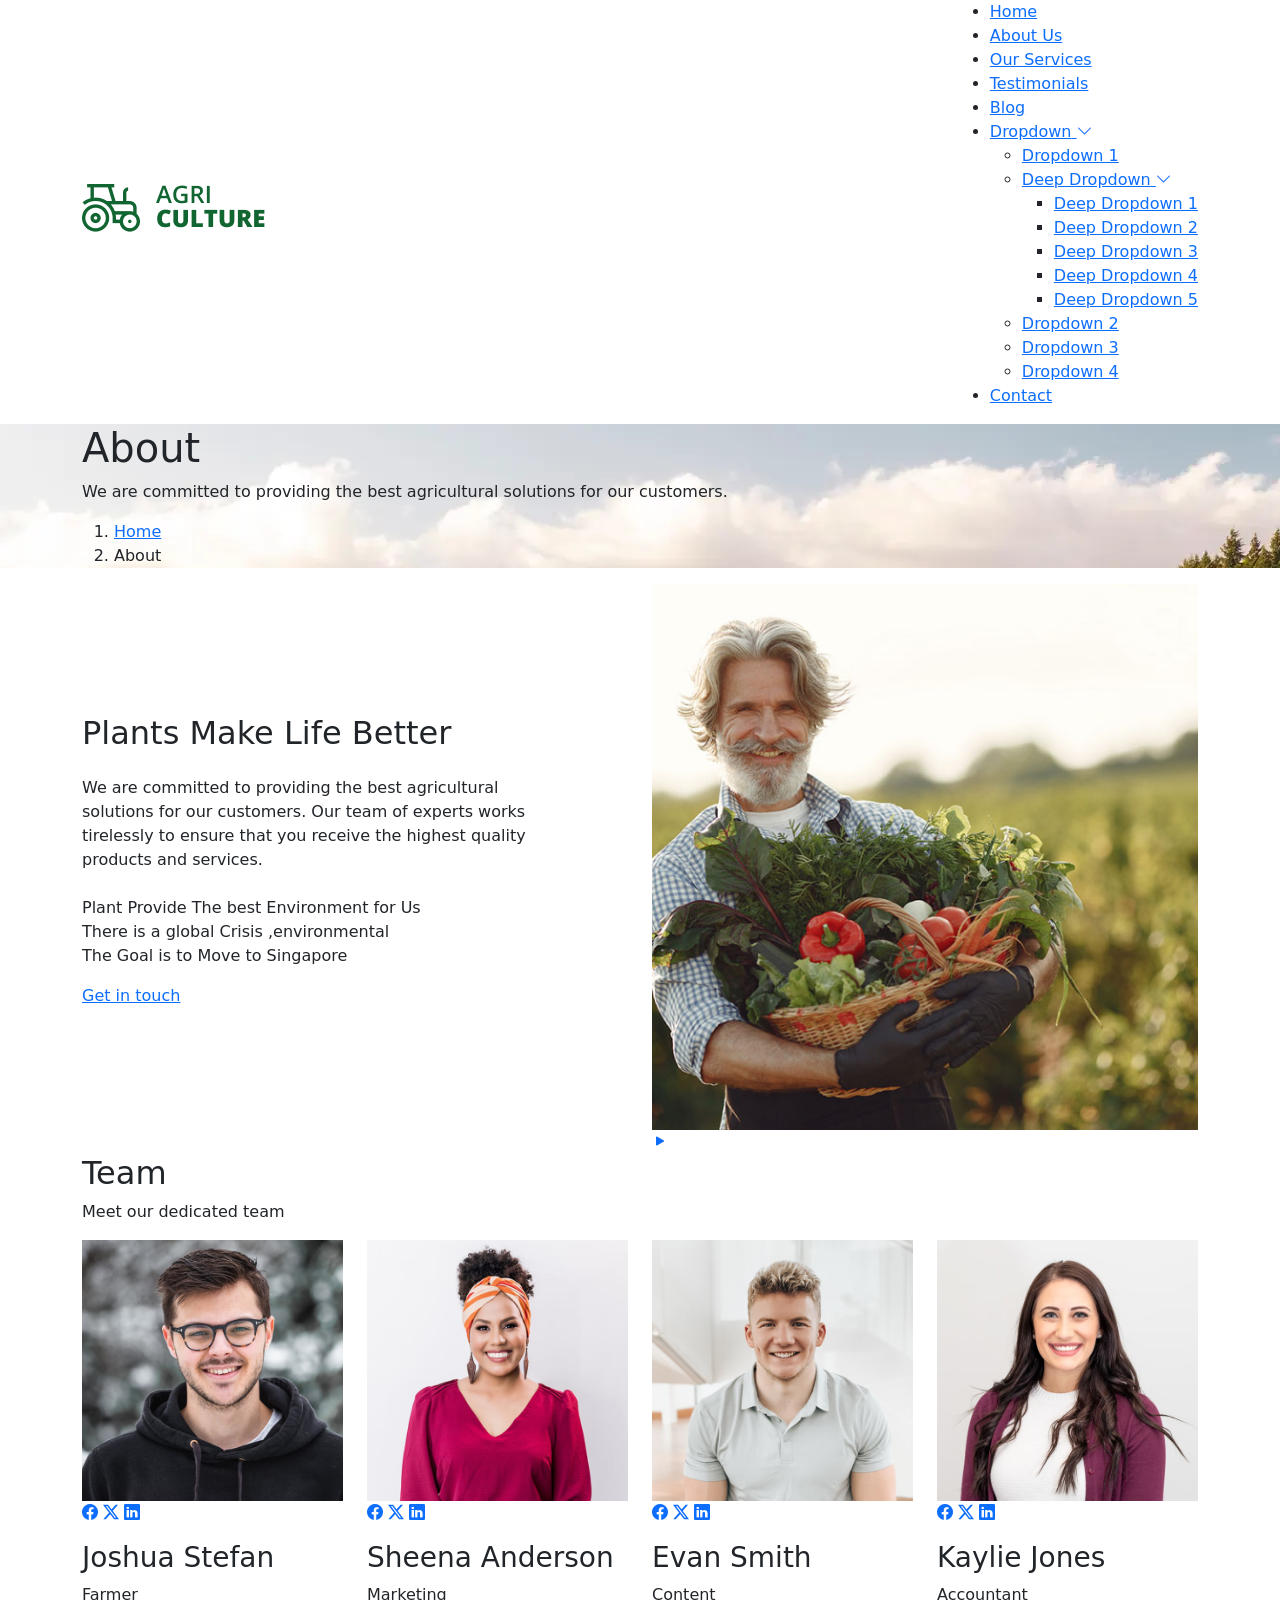
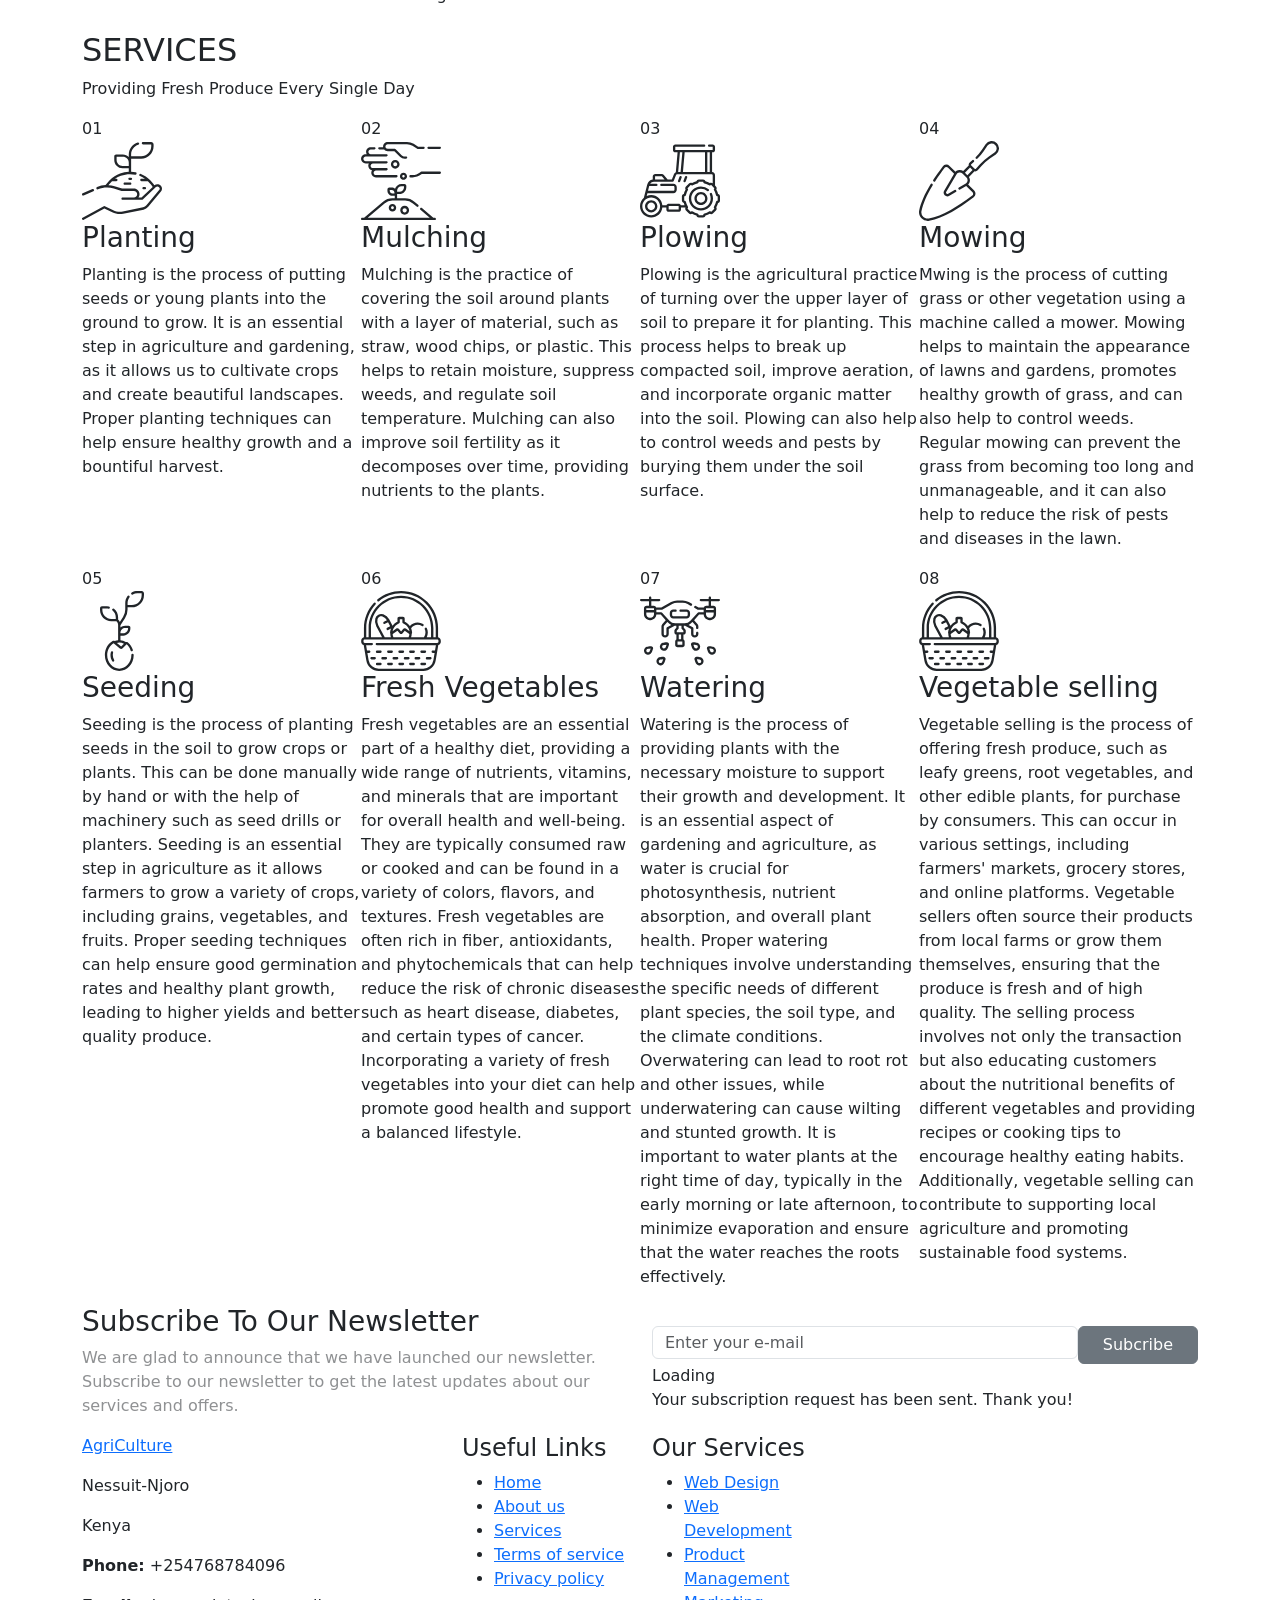
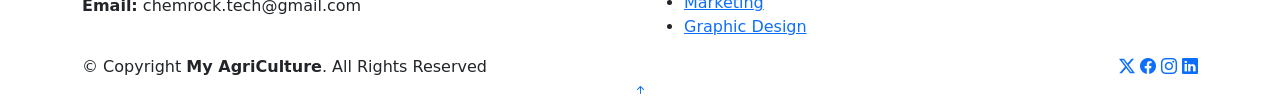
==== about.html @ 49cafe29 "first commit" ====
<!DOCTYPE html>
<html lang="en">

<head>
  <meta charset="utf-8">
  <meta content="width=device-width, initial-scale=1.0" name="viewport">
  <title>About -Our Project</title>
  <meta name="description" content="">
  <meta name="keywords" content="">

  <!-- Favicons -->
  <link href="assets/img/favicon.png" rel="icon">
  <link href="assets/img/apple-touch-icon.png" rel="apple-touch-icon">

  <!-- Fonts -->
  <link href="https://fonts.googleapis.com" rel="preconnect">
  <link href="https://fonts.gstatic.com" rel="preconnect" crossorigin>
  <link href="https://fonts.googleapis.com/css2?family=Open+Sans:ital,wght@0,300;0,400;0,500;0,600;0,700;0,800;1,300;1,400;1,500;1,600;1,700;1,800&family=Marcellus:wght@400&display=swap" rel="stylesheet">

  <!-- Vendor CSS Files -->
  <link href="assets/vendor/bootstrap/css/bootstrap.min.css" rel="stylesheet">
  <link href="assets/vendor/bootstrap-icons/bootstrap-icons.css" rel="stylesheet">
  <link href="assets/vendor/aos/aos.css" rel="stylesheet">
  <link href="assets/vendor/swiper/swiper-bundle.min.css" rel="stylesheet">
  <link href="assets/vendor/glightbox/css/glightbox.min.css" rel="stylesheet">

  <!-- Main CSS File -->
  <link href="assets/css/main.css" rel="stylesheet">

  <!-- =======================================================
  * Template Name: AgriCulture
  * Template URL: https://bootstrapmade.com/agriculture-bootstrap-website-template/
  * Updated: Aug 07 2024 with Bootstrap v5.3.3
  * Author: BootstrapMade.com
  * License: https://bootstrapmade.com/license/
  ======================================================== -->
</head>

<body class="about-page">

  <header id="header" class="header d-flex align-items-center position-relative">
    <div class="container-fluid container-xl position-relative d-flex align-items-center justify-content-between">

      <a href="index.html" class="logo d-flex align-items-center">
        <!-- Uncomment the line below if you also wish to use an image logo -->
        <img src="assets/img/logo.png" alt="AgriCulture">
        <!-- <h1 class="sitename">AgriCulture</h1>  -->
      </a>

      <nav id="navmenu" class="navmenu">
        <ul>
          <li><a href="index.html">Home</a></li>
          <li><a href="about.html" class="active">About Us</a></li>
          <li><a href="services.html">Our Services</a></li>
          <li><a href="testimonials.html">Testimonials</a></li>
          <li><a href="blog.html">Blog</a></li>
          <li class="dropdown"><a href="#"><span>Dropdown</span> <i class="bi bi-chevron-down toggle-dropdown"></i></a>
            <ul>
              <li><a href="#">Dropdown 1</a></li>
              <li class="dropdown"><a href="#"><span>Deep Dropdown</span> <i class="bi bi-chevron-down toggle-dropdown"></i></a>
                <ul>
                  <li><a href="#">Deep Dropdown 1</a></li>
                  <li><a href="#">Deep Dropdown 2</a></li>
                  <li><a href="#">Deep Dropdown 3</a></li>
                  <li><a href="#">Deep Dropdown 4</a></li>
                  <li><a href="#">Deep Dropdown 5</a></li>
                </ul>
              </li>
              <li><a href="#">Dropdown 2</a></li>
              <li><a href="#">Dropdown 3</a></li>
              <li><a href="#">Dropdown 4</a></li>
            </ul>
          </li>
          <li><a href="contact.html">Contact</a></li>
        </ul>
        <i class="mobile-nav-toggle d-xl-none bi bi-list"></i>
      </nav>

    </div>
  </header>

  <main class="main">

    <!-- Page Title -->
    <div class="page-title dark-background" data-aos="fade" style="background-image: url(assets/img/page-title-bg.webp);">
      <div class="container position-relative">
        <h1>About</h1>
        <p>We are committed to providing the best agricultural solutions for our customers.</p>
        <nav class="breadcrumbs">
          <ol>
            <li><a href="index.html">Home</a></li>
            <li class="current">About</li>
          </ol>
        </nav>
      </div>
    </div><!-- End Page Title -->

    <!-- About 3 Section -->
    <section id="about-3" class="about-3 section">

      <div class="container">
        <div class="row gy-4 justify-content-between align-items-center">
          <div class="col-lg-6 order-lg-2 position-relative" data-aos="zoom-out">
            <img src="assets/img/img_sq_1.jpg" alt="Image" class="img-fluid">
            <a href="https://www.youtube.com/watch?v=Y7f98aduVJ8" class="glightbox pulsating-play-btn">
              <span class="play"><i class="bi bi-play-fill"></i></span>
            </a>
          </div>
          <div class="col-lg-5 order-lg-1" data-aos="fade-up" data-aos-delay="100">
            <h2 class="content-title mb-4">Plants Make Life Better</h2>
            <p class="mb-4">
              We are committed to providing the best agricultural solutions for our customers. Our team of experts works tirelessly to ensure that you receive the highest quality products and services.
            </p>
            <ul class="list-unstyled list-check">
              <li>Plant Provide The best Environment for Us</li>
              <li>There is a global Crisis ,environmental</li>
              <li>The Goal is to Move to Singapore</li>
            </ul>

            <p><a href="#" class="btn-cta">Get in touch</a></p>
          </div>
        </div>
      </div>
    </section><!-- /About 3 Section -->

    <!-- Team Section -->
    <section class="team-15 team section" id="team">
      <!-- Section Title -->
      <div class="container section-title" data-aos="fade-up">
        <h2>Team</h2>
        <p>Meet our dedicated team</p>
      </div><!-- End Section Title -->

      <div class="content">
        <div class="container">

          <div class="row">
            <div class="col-lg-3 col-md-6 mb-4">
              <div class="person">
                <figure>
                  <img src="assets/img/team/team-1.jpg" alt="Image" class="img-fluid">
                  <div class="social">
                    <a href="#"><span class="bi bi-facebook"></span></a>
                    <a href="#"><span class="bi bi-twitter-x"></span></a>
                    <a href="#"><span class="bi bi-linkedin"></span></a>
                  </div>
                </figure>
                <div class="person-contents">
                  <h3>Joshua Stefan</h3>
                  <span class="position">Farmer</span>
                </div>
              </div>
            </div>

            <div class="col-lg-3 col-md-6 mb-4">
              <div class="person">
                <figure>
                  <img src="assets/img/team/team-2.jpg" alt="Image" class="img-fluid">
                  <div class="social">
                    <a href="#"><span class="bi bi-facebook"></span></a>
                    <a href="#"><span class="bi bi-twitter-x"></span></a>
                    <a href="#"><span class="bi bi-linkedin"></span></a>
                  </div>
                </figure>
                <div class="person-contents">
                  <h3>Sheena Anderson</h3>
                  <span class="position">Marketing</span>
                </div>
              </div>
            </div>

            <div class="col-lg-3 col-md-6 mb-4">
              <div class="person">
                <figure>
                  <img src="assets/img/team/team-3.jpg" alt="Image" class="img-fluid">
                  <div class="social">
                    <a href="#"><span class="bi bi-facebook"></span></a>
                    <a href="#"><span class="bi bi-twitter-x"></span></a>
                    <a href="#"><span class="bi bi-linkedin"></span></a>
                  </div>
                </figure>
                <div class="person-contents">
                  <h3>Evan Smith</h3>
                  <span class="position">Content</span>
                </div>
              </div>
            </div>

            <div class="col-lg-3 col-md-6 mb-4">
              <div class="person">
                <figure>
                  <img src="assets/img/team/team-4.jpg" alt="Image" class="img-fluid">
                  <div class="social">
                    <a href="#"><span class="bi bi-facebook"></span></a>
                    <a href="#"><span class="bi bi-twitter-x"></span></a>
                    <a href="#"><span class="bi bi-linkedin"></span></a>
                  </div>
                </figure>
                <div class="person-contents">
                  <h3>Kaylie Jones</h3>
                  <span class="position">Accountant</span>
                </div>
              </div>
            </div>

          </div>
        </div>
      </div>

    </section><!-- /Team Section -->

    <!-- Services Section -->
    <section id="services" class="services section">

      <!-- Section Title -->
      <div class="container section-title" data-aos="fade-up">
        <h2>SERVICES</h2>
        <p>Providing Fresh Produce Every Single Day</p>
      </div><!-- End Section Title -->
      <div class="content">
        <div class="container">
          <div class="row g-0">
            <div class="col-lg-3 col-md-6">
              <div class="service-item">
                <span class="number">01</span>
                <div class="service-item-icon">
                  <svg xmlns="http://www.w3.org/2000/svg" version="1.1" xmlns:xlink="http://www.w3.org/1999/xlink" width="80" height="80" x="0" y="0" viewBox="0 0 509.435 509.435" style="enable-background: new 0 0 512 512" xml:space="preserve" class="">
                    <g>
                      <path d="M7.506 347.639c.994 0 2.005-.199 2.976-.619l62.037-26.857a7.5 7.5 0 0 0 3.903-9.862 7.5 7.5 0 0 0-9.862-3.903L4.523 333.255a7.501 7.501 0 0 0 2.983 14.384zM500.883 283.197c-10.953-10.952-28.175-11.423-39.689-1.267l-10.034-13.307c-19.783-26.239-46.1-46.623-76.103-58.948a7.5 7.5 0 0 0-5.699 13.875c11.136 4.575 21.708 10.382 31.567 17.249h-22.621c-4.143 0-7.5 3.358-7.5 7.5s3.357 7.5 7.5 7.5h41.188a169.382 169.382 0 0 1 19.691 21.855l11.048 14.652-71.171 67.597h-19.48a35.772 35.772 0 0 0 6.775-20.976c0-19.837-16.139-35.975-35.976-35.975h-75.023l-48.33-15.005a160.871 160.871 0 0 0-37.992-6.934l2.533-3.359a169.852 169.852 0 0 1 19.67-21.855h27.398c4.143 0 7.5-3.358 7.5-7.5s-3.357-7.5-7.5-7.5h-8.848a165.125 165.125 0 0 1 38.01-19.73c28.992-10.532 60.376-12.89 90.754-6.821a7.498 7.498 0 0 0 8.824-5.885 7.5 7.5 0 0 0-5.885-8.824 184.517 184.517 0 0 0-28.616-3.4v-83.727h64.189c43.49 0 78.872-35.382 78.872-78.872V22.488c0-8.712-7.088-15.801-15.801-15.801h-51.729c-4.143 0-7.5 3.358-7.5 7.5s3.357 7.5 7.5 7.5h51.729c.441 0 .801.359.801.801v11.051c0 35.219-28.653 63.872-63.872 63.872h-64.189V85.559c0-28.082 18.793-53.262 45.701-61.234a7.5 7.5 0 1 0-4.261-14.382c-15.972 4.732-30.338 14.681-40.451 28.015-10.46 13.79-15.988 30.25-15.988 47.601v16.416c-9.59-9.839-22.97-15.965-37.762-15.965h-43.432c-6.193 0-11.232 5.039-11.232 11.232v23.629c0 29.093 23.669 52.762 52.763 52.762h39.663v22.475a183.375 183.375 0 0 0-55.199 10.86c-32.974 11.978-61.705 33.297-83.085 61.653l-9.313 12.351a161.07 161.07 0 0 0-54.289 12.692 7.5 7.5 0 0 0-3.949 9.844 7.498 7.498 0 0 0 9.844 3.949c31.858-13.616 67.62-15.458 100.696-5.188l49.416 15.343c.72.224 1.47.337 2.224.337h76.161c11.566 0 20.976 9.409 20.976 20.975s-9.409 20.976-20.976 20.976h-71.803c-4.143 0-7.5 3.358-7.5 7.5s3.357 7.5 7.5 7.5h123.477a7.5 7.5 0 0 0 5.165-2.062l83.48-79.289c5.56-5.279 14.158-5.167 19.577.252a13.957 13.957 0 0 1 .853 18.9l-80.942 97.046a37.161 37.161 0 0 1-21.112 12.581L259.57 448.474c-20.377 4.113-41.89 1.365-60.575-7.739l-53.332-25.982a7.507 7.507 0 0 0-6.884.162L3.903 488.665a7.5 7.5 0 0 0 7.197 13.161l131.475-71.888 49.849 24.285c21.631 10.538 46.53 13.72 70.114 8.957l129.506-26.146a52.209 52.209 0 0 0 29.663-17.677l80.942-97.046c9.682-11.61 8.923-28.426-1.766-39.114zM258.212 158.634c-20.822 0-37.763-16.94-37.763-37.762V101.01h39.664c20.822 0 37.762 16.94 37.762 37.762v19.861h-39.663z" fill="currentColor" opacity="1" data-original="currentColor"></path>
                      <path d="M319.171 240.778a7.5 7.5 0 0 0-7.5-7.5h-9.43c-4.143 0-7.5 3.358-7.5 7.5s3.357 7.5 7.5 7.5h9.43a7.5 7.5 0 0 0 7.5-7.5zM272.068 264.08c-4.143 0-7.5 3.358-7.5 7.5s3.357 7.5 7.5 7.5h34.888c4.143 0 7.5-3.358 7.5-7.5s-3.357-7.5-7.5-7.5zM400.305 307.996c4.143 0 7.5-3.358 7.5-7.5s-3.357-7.5-7.5-7.5h-8.172c-4.143 0-7.5 3.358-7.5 7.5s3.357 7.5 7.5 7.5z" fill="currentColor" opacity="1" data-original="currentColor"></path>
                    </g>
                  </svg>
                </div>
                <div class="service-item-content">
                  <h3 class="service-heading">Planting</h3>
                  <p>
                    Planting is the process of putting seeds or young plants into the ground to grow. It is an essential step in agriculture and gardening, as it allows us to cultivate crops and create beautiful landscapes. Proper planting techniques can help ensure healthy growth and a bountiful harvest.
                  </p>
                </div>
              </div>
            </div>
            <div class="col-lg-3 col-md-6">
              <div class="service-item">
                <span class="number">02</span>
                <div class="service-item-icon">
                  <svg xmlns="http://www.w3.org/2000/svg" version="1.1" xmlns:xlink="http://www.w3.org/1999/xlink" width="80" height="80" x="0" y="0" viewBox="0 0 514.314 514.314" style="enable-background: new 0 0 512 512" xml:space="preserve" class="">
                    <g>
                      <path d="M434.176 51.297h72.639c4.143 0 7.5-3.358 7.5-7.5s-3.357-7.5-7.5-7.5h-72.639c-4.143 0-7.5 3.358-7.5 7.5s3.357 7.5 7.5 7.5zM117.994 54.791h30.852c5.47 6.605 13.729 10.82 22.955 10.82h42.865l35.886 35.886c8.246 8.246 19.209 12.787 30.869 12.787h8.32c4.143 0 7.5-3.358 7.5-7.5s-3.357-7.5-7.5-7.5h-8.32c-7.654 0-14.85-2.981-20.262-8.393l-38.083-38.083a7.5 7.5 0 0 0-5.304-2.197H171.8c-8.159 0-14.797-6.638-14.797-14.797s6.638-14.797 14.797-14.797h123.757a66.756 66.756 0 0 1 35.416 10.157l30.374 18.983a7.497 7.497 0 0 0 3.975 1.14h36.891c4.143 0 7.5-3.358 7.5-7.5s-3.357-7.5-7.5-7.5h-34.739l-28.551-17.843a81.742 81.742 0 0 0-43.365-12.437H171.801c-16.43 0-29.797 13.367-29.797 29.798 0 1.349.099 2.675.273 3.977h-24.283a7.5 7.5 0 1 0 0 14.999zM30.38 144.476h20.344a29.724 29.724 0 0 0-4.003 14.921c0 14.399 10.225 26.453 23.795 29.288a29.746 29.746 0 0 0-4.371 15.555c0 16.499 13.423 29.921 29.921 29.921h131.637a7.5 7.5 0 0 0 7.498-7.688 7.5 7.5 0 0 0-8.307-7.311H96.065c-8.228 0-14.921-6.694-14.921-14.921s6.693-14.921 14.921-14.921H163.9c4.143 0 7.5-3.358 7.5-7.5s-3.357-7.5-7.5-7.5H76.643c-8.228 0-14.922-6.694-14.922-14.921s6.694-14.921 14.922-14.921H163.9c4.143 0 7.5-3.358 7.5-7.5s-3.357-7.5-7.5-7.5H30.38c-8.228 0-14.921-6.694-14.921-14.921s6.693-14.921 14.921-14.921H163.9c4.143 0 7.5-3.358 7.5-7.5s-3.357-7.5-7.5-7.5H62.547c-8.228 0-14.921-6.694-14.921-14.921s6.693-14.921 14.921-14.921h23.485c4.143 0 7.5-3.358 7.5-7.5s-3.357-7.5-7.5-7.5H62.547c-16.498 0-29.921 13.423-29.921 29.921a29.719 29.719 0 0 0 4.003 14.921H30.38C13.882 84.636.459 98.059.459 114.557s13.423 29.919 29.921 29.919zM506.814 196.74H389.248a7.497 7.497 0 0 0-4.629 1.599l-5.613 4.403c-13.495 10.588-30.375 16.42-47.529 16.42h-12.272a7.5 7.5 0 0 0-8.309 7.5 7.5 7.5 0 0 0 7.5 7.5h13.081c20.496 0 40.664-6.967 56.788-19.618l3.574-2.804h114.976a7.5 7.5 0 1 0-.001-15z" fill="currentColor" opacity="1" data-original="currentColor" class=""></path>
                      <path d="M192.215 150.164c0 15.372 12.506 27.878 27.878 27.878s27.879-12.506 27.879-27.878-12.507-27.878-27.879-27.878-27.878 12.506-27.878 27.878zm40.757 0c0 7.101-5.777 12.878-12.879 12.878-7.101 0-12.878-5.777-12.878-12.878s5.777-12.878 12.878-12.878c7.101-.001 12.879 5.777 12.879 12.878zM273.049 203.771c-12.599 0-22.848 10.25-22.848 22.848s10.249 22.847 22.848 22.847 22.848-10.249 22.848-22.847-10.25-22.848-22.848-22.848zm0 30.695c-4.327 0-7.848-3.52-7.848-7.847s3.521-7.848 7.848-7.848 7.848 3.521 7.848 7.848-3.521 7.847-7.848 7.847zM474.178 493.298h-9.202l-73.199-62.323c-3.155-2.686-7.888-2.305-10.573.849s-2.305 7.887.849 10.572l59.785 50.902H43.105l108.164-92.092a77.855 77.855 0 0 1 50.423-18.558h81.558a77.851 77.851 0 0 1 50.423 18.558l24.029 20.458a7.498 7.498 0 0 0 10.573-.849 7.5 7.5 0 0 0-.849-10.572l-24.029-20.458a92.867 92.867 0 0 0-60.147-22.137h-51.158v-26.806h15.44c24.205 0 43.896-19.692 43.896-43.897v-8.808c0-6.785-5.52-12.305-12.305-12.305h-18.135c-19.99 0-36.891 13.437-42.174 31.749-5.716-4.945-13.156-7.947-21.29-7.947h-15.061c-6.942 0-12.591 5.648-12.591 12.592v7.399c0 17.97 14.619 32.589 32.589 32.589h14.629v15.433h-15.399a92.867 92.867 0 0 0-60.147 22.137L19.967 493.298H7.5c-4.143 0-7.5 3.358-7.5 7.5s3.357 7.5 7.5 7.5h466.678a7.5 7.5 0 0 0 0-15zM232.092 319.73c0-15.934 12.963-28.897 28.897-28.897h15.439v6.112c0 15.934-12.963 28.897-28.896 28.897h-15.44zm-16.978 17.485h-12.651c-9.698 0-17.589-7.89-17.589-17.589v-4.991h12.651c9.698 0 17.589 7.89 17.589 17.589z" fill="currentColor" opacity="1" data-original="currentColor" class=""></path>
                      <path d="M178.358 429.065c0 13.218 10.754 23.972 23.972 23.972s23.972-10.753 23.972-23.972-10.754-23.972-23.972-23.972-23.972 10.753-23.972 23.972zm32.944 0c0 4.947-4.024 8.972-8.972 8.972s-8.972-4.025-8.972-8.972 4.024-8.972 8.972-8.972 8.972 4.024 8.972 8.972zM252.23 445.536c0 15.706 12.777 28.484 28.483 28.484s28.484-12.778 28.484-28.484-12.778-28.484-28.484-28.484-28.483 12.778-28.483 28.484zm41.968 0c0 7.435-6.049 13.484-13.484 13.484s-13.483-6.049-13.483-13.484 6.049-13.484 13.483-13.484c7.435 0 13.484 6.049 13.484 13.484z" fill="currentColor" opacity="1" data-original="currentColor" class=""></path>
                    </g>
                  </svg>
                </div>
                <div class="service-item-content">
                  <h3 class="service-heading">Mulching</h3>
                  <p>
                    Mulching is the practice of covering the soil around plants with a layer of material, such as straw, wood chips, or plastic. This helps to retain moisture, suppress weeds, and regulate soil temperature. Mulching can also improve soil fertility as it decomposes over time, providing nutrients to the plants.
                  </p>
                </div>
              </div>
            </div>
            <div class="col-lg-3 col-md-6">
              <div class="service-item">
                <span class="number">03</span>
                <div class="service-item-icon">
                  <svg xmlns="http://www.w3.org/2000/svg" version="1.1" xmlns:xlink="http://www.w3.org/1999/xlink" width="80" height="80" x="0" y="0" viewBox="0 0 516.53 516.53" style="enable-background: new 0 0 512 512" xml:space="preserve" class="">
                    <g>
                      <path d="M504.085 341.447a113.617 113.617 0 0 0-11.524-27.805c3.866-6.212 3.104-14.506-2.288-19.897l-5.804-5.804v-67.388c0-10.907-8.398-19.878-19.066-20.817V73.099h4.012c8.301 0 15.054-6.753 15.054-15.054V37.599c0-8.301-6.753-15.054-15.054-15.054h-23.242a7.5 7.5 0 0 0 0 15l23.296.054-.054 20.5-241.554-.054.054-20.5H414.21a7.5 7.5 0 0 0 0-15H227.916c-8.301 0-15.054 6.753-15.054 15.054v20.446c0 8.301 6.753 15.054 15.054 15.054h14.719L231.27 201.13c-5.215 2.077-9.463 6.215-11.642 11.675l-14.014 35.128h-27.323l-24.417-28.857a16.73 16.73 0 0 0-12.795-5.936H99.071c-9.242 0-16.761 7.519-16.761 16.761v18.66a44.759 44.759 0 0 0-35.97 33.278L24.937 367.09C9.676 380.359 0 399.894 0 421.658c0 39.881 32.446 72.327 72.328 72.327 37.349 0 68.174-28.457 71.938-64.827h25.905v12.546c0 8.282 6.738 15.02 15.02 15.02h64.364c8.282 0 15.02-6.738 15.02-15.02v-12.546h29.374c-3.278 6.098-2.356 13.875 2.785 19.016l19.555 19.554a16 16 0 0 0 11.388 4.718c3.045 0 5.961-.839 8.506-2.431a113.556 113.556 0 0 0 27.808 11.525c1.662 7.123 8.064 12.445 15.686 12.445h27.655c7.602 0 13.99-5.293 15.672-12.441a113.582 113.582 0 0 0 27.814-11.525 15.986 15.986 0 0 0 8.514 2.427c4.302 0 8.346-1.675 11.388-4.717l19.555-19.555c5.396-5.396 6.156-13.7 2.29-19.901a113.607 113.607 0 0 0 11.522-27.801c7.123-1.662 12.445-8.064 12.445-15.686v-27.655c-.002-7.621-5.324-14.023-12.447-15.684zm-53.681-141.805h-15.681V73.099h15.681zM419.723 73.099v126.543h-142.46l11.233-126.543zm-146.286 0-11.233 126.543h-15.743l11.234-126.543zM99.071 228.14h42.008c.519 0 1.008.227 1.344.624l16.219 19.169H97.311v-18.032c0-.971.79-1.761 1.76-1.761zm-51.11 108.845h167.157c12.315 0 22.334-10.019 22.334-22.334v-16.152c0-12.315-10.019-22.334-22.334-22.334h-77.364a7.5 7.5 0 0 0 0 15h77.364c4.044 0 7.334 3.29 7.334 7.334v16.152c0 4.044-3.29 7.334-7.334 7.334H51.727l7.738-30.821h46.327a7.5 7.5 0 0 0 0-15h-40.76a29.774 29.774 0 0 1 24.779-13.231h120.886a7.5 7.5 0 0 0 6.966-4.721l15.897-39.849a5.883 5.883 0 0 1 5.49-3.721h224.51a5.916 5.916 0 0 1 5.91 5.91v52.522c-5.348-4.343-12.853-4.747-18.636-1.165a113.598 113.598 0 0 0-27.818-11.532c-1.662-7.123-8.063-12.445-15.685-12.445h-27.655c-7.602 0-13.99 5.294-15.672 12.441a113.583 113.583 0 0 0-27.818 11.527c-6.213-3.868-14.506-3.104-19.897 2.288l-19.555 19.555c-5.375 5.375-6.149 13.637-2.28 19.884a113.572 113.572 0 0 0-11.531 27.818c-7.123 1.662-12.445 8.063-12.445 15.685v27.655c0 7.602 5.293 13.99 12.441 15.672 1.242 4.67 2.784 9.24 4.603 13.699h-24.12c-2.277-5.402-7.626-9.204-13.847-9.204h-64.364c-6.221 0-11.569 3.802-13.847 9.204h-27.078c-3.764-36.371-34.589-64.828-71.938-64.828a71.896 71.896 0 0 0-28.994 6.086zm24.367 142c-31.61 0-57.328-25.717-57.328-57.327s25.717-57.328 57.328-57.328 57.327 25.717 57.327 57.328-25.717 57.327-57.327 57.327zm177.24-37.262h-.013l-64.384-.02.02-21.75 64.384.02zm251.962-56.937c0 .609-.496 1.105-1.189 1.105-4.816 0-8.956 3.287-10.065 7.992a98.695 98.695 0 0 1-12.139 29.288c-2.543 4.113-1.939 9.365 1.447 12.75l.084.084a1.105 1.105 0 0 1 0 1.562l-19.555 19.555a1.085 1.085 0 0 1-.781.323c-.208 0-.514-.056-.761-.303a3.326 3.326 0 0 0-.084-.084c-3.406-3.407-8.658-4.01-12.77-1.467a98.657 98.657 0 0 1-29.288 12.138c-4.706 1.11-7.992 5.25-7.992 10.15 0 .609-.496 1.105-1.104 1.105h-27.655c-.609 0-1.105-.496-1.105-1.189 0-4.816-3.287-8.956-7.992-10.066a98.69 98.69 0 0 1-29.287-12.137 10.35 10.35 0 0 0-5.455-1.561c-2.68 0-5.338 1.049-7.38 3.091a1.085 1.085 0 0 1-.781.323c-.208 0-.513-.056-.781-.324l-19.555-19.555c-.431-.431-.431-1.132.064-1.627 3.406-3.406 4.009-8.657 1.466-12.77a98.66 98.66 0 0 1-12.138-29.287c-1.11-4.706-5.25-7.992-10.15-7.992a1.107 1.107 0 0 1-1.105-1.105V357.13c0-.609.496-1.104 1.189-1.104 4.816 0 8.956-3.287 10.066-7.992a98.661 98.661 0 0 1 12.138-29.288c2.542-4.112 1.939-9.364-1.531-12.833a1.106 1.106 0 0 1 0-1.563l19.555-19.555c.431-.431 1.132-.431 1.626.064 3.407 3.408 8.658 4.011 12.77 1.467a98.666 98.666 0 0 1 29.288-12.138c4.706-1.11 7.992-5.25 7.992-10.15 0-.609.496-1.105 1.105-1.105h27.655c.609 0 1.104.496 1.104 1.189 0 4.816 3.287 8.956 7.992 10.066a98.664 98.664 0 0 1 29.288 12.139c4.113 2.543 9.365 1.939 12.833-1.531a1.107 1.107 0 0 1 1.563 0l19.555 19.555c.431.431.431 1.132-.062 1.625-3.408 3.406-4.012 8.658-1.468 12.771a98.666 98.666 0 0 1 12.138 29.288c1.11 4.706 5.25 7.992 10.066 7.992h.084c.609 0 1.105.496 1.105 1.104z" fill="currentColor" opacity="1" data-original="currentColor" class=""></path>
                      <path d="M454.895 335.721a7.5 7.5 0 0 0-3.834 9.889 62.412 62.412 0 0 1 5.335 25.349c0 34.678-28.213 62.891-62.891 62.891s-62.891-28.213-62.891-62.891c0-34.679 28.213-62.892 62.891-62.892a62.934 62.934 0 0 1 40.397 14.703 7.5 7.5 0 0 0 10.566-.923 7.5 7.5 0 0 0-.923-10.566 77.96 77.96 0 0 0-50.041-18.213c-42.949 0-77.891 34.942-77.891 77.892 0 42.949 34.942 77.891 77.891 77.891s77.891-34.942 77.891-77.891c0-10.895-2.224-21.46-6.611-31.403a7.5 7.5 0 0 0-9.889-3.836zM72.328 381.807c-21.974 0-39.851 17.877-39.851 39.851s17.877 39.851 39.851 39.851 39.851-17.877 39.851-39.851-17.878-39.851-39.851-39.851zm0 64.702c-13.703 0-24.851-11.148-24.851-24.851s11.148-24.851 24.851-24.851 24.851 11.148 24.851 24.851-11.149 24.851-24.851 24.851z" fill="currentColor" opacity="1" data-original="currentColor" class=""></path>
                      <path d="M393.504 328.829c-23.23 0-42.13 18.899-42.13 42.13 0 23.23 18.899 42.129 42.13 42.129s42.13-18.899 42.13-42.129-18.9-42.13-42.13-42.13zm0 69.26c-14.959 0-27.13-12.17-27.13-27.129s12.17-27.13 27.13-27.13 27.13 12.17 27.13 27.13c0 14.958-12.171 27.129-27.13 27.129zM249.861 265.585a7.487 7.487 0 0 0 2.663.491 7.503 7.503 0 0 0 7.013-4.838l9.438-24.841a7.5 7.5 0 0 0-14.022-5.328l-9.438 24.841a7.499 7.499 0 0 0 4.346 9.675zM285.384 265.585a7.487 7.487 0 0 0 2.663.491 7.502 7.502 0 0 0 7.012-4.838l9.439-24.841a7.5 7.5 0 0 0-4.347-9.675 7.5 7.5 0 0 0-9.675 4.347l-9.439 24.841a7.5 7.5 0 0 0 4.347 9.675z" fill="currentColor" opacity="1" data-original="currentColor" class=""></path>
                    </g>
                  </svg>
                </div>
                <div class="service-item-content">
                  <h3 class="service-heading">Plowing</h3>
                  <p>
                   Plowing is the agricultural practice of turning over the upper layer of soil to prepare it for planting. This process helps to break up compacted soil, improve aeration, and incorporate organic matter into the soil. Plowing can also help to control weeds and pests by burying them under the soil surface.
                  </p>
                </div>
              </div>
            </div>
            <div class="col-lg-3 col-md-6">
              <div class="service-item">
                <span class="number">04</span>
                <div class="service-item-icon">
                  <svg xmlns="http://www.w3.org/2000/svg" version="1.1" xmlns:xlink="http://www.w3.org/1999/xlink" width="80" height="80" x="0" y="0" viewBox="0 0 509.389 509.389" style="enable-background: new 0 0 512 512" xml:space="preserve" class="">
                    <g>
                      <path d="M495.69 14.267A46.636 46.636 0 0 0 458.364.766a46.637 46.637 0 0 0-34.257 20.05l-24.614 35.749a309.594 309.594 0 0 1-37.289 44.521 7.5 7.5 0 0 0 10.544 10.668 324.596 324.596 0 0 0 39.1-46.684l24.614-35.749a31.674 31.674 0 0 1 23.268-13.618 31.66 31.66 0 0 1 25.354 9.17 31.681 31.681 0 0 1 9.171 25.355 31.679 31.679 0 0 1-13.618 23.267l-35.75 24.615a324.066 324.066 0 0 0-59.859 53.246l-22.502 25.667a5.412 5.412 0 0 1-3.933 1.86c-1.518.071-2.966-.518-4.047-1.599l-21.873-21.872c-1.081-1.082-1.649-2.52-1.599-4.048s.711-2.925 1.86-3.933l15.802-13.854a7.5 7.5 0 0 0-9.889-11.279l-15.802 13.854a20.546 20.546 0 0 0-6.964 14.719 20.37 20.37 0 0 0 .64 5.69l-35.241 35.241c-7.726-5.323-17.119-7.656-26.65-6.449-8.734 1.104-16.614 5.058-22.612 11.157l-37.903-37.903a28.552 28.552 0 0 0-22.3-8.292 28.547 28.547 0 0 0-20.847 11.457c-23.749 31.972-43.447 60.009-60.222 85.713a7.5 7.5 0 0 0 6.275 11.6 7.495 7.495 0 0 0 6.288-3.402c16.606-25.447 36.135-53.239 59.7-84.966a13.562 13.562 0 0 1 9.903-5.441 13.585 13.585 0 0 1 10.595 3.939l39.789 39.789-63.489 107.398c-5.606 9.484-4.179 21.121 3.554 28.957 4.724 4.785 10.89 7.271 17.211 7.271 4.233-.001 8.536-1.115 12.519-3.399l40.792-24.114a7.499 7.499 0 1 0-7.632-12.912l-40.706 24.064c-4.745 2.723-9.055 1.038-11.506-1.446-1.129-1.144-4.561-5.302-1.318-10.787L239.37 211.63c3.736-6.32 10.058-10.474 17.342-11.395 7.292-.918 14.44 1.529 19.633 6.722l25.938 25.938c5.187 5.186 7.654 12.36 6.771 19.686-.878 7.28-4.911 13.598-10.99 17.288l-44.019 26.021a7.5 7.5 0 0 0 7.632 12.912l38.725-22.893 40.397 40.396a13.558 13.558 0 0 1 3.938 10.564 13.606 13.606 0 0 1-5.428 9.926c-54.818 40.993-97.27 69.301-137.646 91.785-50.099 27.898-95.647 45.713-139.25 54.462-13.202 2.648-26.235-1.337-35.759-10.935a40.033 40.033 0 0 1-10.799-36.472c10.129-48.517 33.232-101.845 70.63-163.033a7.501 7.501 0 0 0-12.799-7.823c-38.309 62.679-62.028 117.563-72.515 167.79-3.796 18.186 1.75 36.916 14.835 50.103 10.368 10.45 24.27 16.146 38.625 16.145 3.564 0 7.159-.352 10.732-1.068 45.149-9.06 92.12-27.398 143.597-56.063 40.984-22.823 83.956-51.469 139.331-92.878a28.597 28.597 0 0 0 11.407-20.864 28.554 28.554 0 0 0-8.292-22.245l-38.525-38.525c6.079-6.031 10.002-13.987 11.063-22.799 1.106-9.18-1.037-18.215-5.937-25.753l35.39-35.39a20.4 20.4 0 0 0 5.022.654 20.546 20.546 0 0 0 15.384-6.975l22.502-25.667a309.032 309.032 0 0 1 57.086-50.779l35.749-24.614a46.635 46.635 0 0 0 20.05-34.256 46.63 46.63 0 0 0-13.5-37.328zM340.732 184.685l-32.723 32.723-15.459-15.459 32.723-32.723z" fill="currentColor" opacity="1" data-original="currentColor"></path>
                    </g>
                  </svg>
                </div>
                <div class="service-item-content">
                  <h3 class="service-heading">Mowing</h3>
                  <p>
                    Mwing is the process of cutting grass or other vegetation using a machine called a mower. Mowing helps to maintain the appearance of lawns and gardens, promotes healthy growth of grass, and can also help to control weeds. Regular mowing can prevent the grass from becoming too long and unmanageable, and it can also help to reduce the risk of pests and diseases in the lawn.
                  </p>
                </div>
              </div>
            </div>

            <div class="col-lg-3 col-md-6">
              <div class="service-item">
                <span class="number">05</span>
                <div class="service-item-icon">
                  <svg xmlns="http://www.w3.org/2000/svg" version="1.1" xmlns:xlink="http://www.w3.org/1999/xlink" width="80" height="80" x="0" y="0" viewBox="0 0 513.089 513.089" style="enable-background: new 0 0 512 512" xml:space="preserve" class="">
                    <g>
                      <path d="M194.209 386.877a7.497 7.497 0 0 0-9.15 5.363 75.07 75.07 0 0 0-2.428 18.947c0 13.789 3.615 27 10.454 38.204a7.494 7.494 0 0 0 10.308 2.495 7.5 7.5 0 0 0 2.494-10.309c-5.401-8.851-8.257-19.359-8.257-30.39a60.09 60.09 0 0 1 1.941-15.16 7.497 7.497 0 0 0-5.362-9.15z" fill="currentColor" opacity="1" data-original="currentColor"></path>
                      <path d="M382.56 0h-27.319c-12.654 0-25.236 3.119-36.386 9.021a7.5 7.5 0 0 0 7.018 13.258c9.124-4.83 19.005-7.278 29.368-7.278h27.222v12.022c0 34.679-28.213 62.892-62.892 62.892h-27.222V77.893c0-13.309 4.12-26.038 11.914-36.811a7.5 7.5 0 0 0-12.153-8.793c-9.657 13.347-14.762 29.117-14.762 45.604V119.154a88.294 88.294 0 0 1-14.296 48.23l-20.501 31.543a46.65 46.65 0 0 0-9.615-13.916l-1.273-1.273v-14.053c0-21.604-9.58-41.872-26.284-55.608a7.5 7.5 0 0 0-9.528 11.586c13.226 10.876 20.812 26.922 20.812 44.022v9.66h-29.069c-31.412 0-56.968-25.556-56.968-56.968v-9.66h29.069c3.454 0 6.976.329 10.467.977a7.5 7.5 0 0 0 2.738-14.748 72.57 72.57 0 0 0-13.205-1.229h-31.883c-6.72 0-12.187 5.467-12.187 12.186v12.474c0 39.684 32.284 71.968 71.968 71.968h33.463l1.273 1.273c5.979 5.979 9.271 13.927 9.271 22.381v98.306a79.003 79.003 0 0 0-21.446 5.114c-4.152-2.798-9.597-3.045-13.983-.509-30.558 17.671-49.541 52.263-49.541 90.277 0 56.188 41.481 101.901 92.47 101.901s92.47-45.713 92.47-101.901c0-.237-.004-.473-.009-.709l-.005-.334a7.5 7.5 0 0 0-7.499-7.433h-.068a7.5 7.5 0 0 0-7.433 7.567l.014.909c0 47.917-34.753 86.901-77.47 86.901s-77.47-38.984-77.47-86.901c0-32.212 15.656-61.449 40.948-76.643l40.182 34.094c5.225 4.433 13.1 4.099 17.929-.761l25.512-25.668c11.649 10.022 20.473 23.408 25.562 38.809a7.496 7.496 0 0 0 9.475 4.768 7.5 7.5 0 0 0 4.768-9.474c-6.15-18.613-17.027-34.756-31.454-46.681-4.011-3.317-9.358-3.923-13.824-1.93-10.53-6.377-22.136-10.243-34.128-11.384v-29.695h18.365c25.013 0 45.362-20.35 45.362-45.362v-7.928c0-6.115-4.975-11.089-11.089-11.089h-22.276c-11.667 0-22.318 4.429-30.362 11.693v-13.713l29.028-44.665a103.263 103.263 0 0 0 16.72-56.404v-14.239h27.222c42.949 0 77.892-34.942 77.892-77.892v-12.12C397.462 6.685 390.777 0 382.56 0zM251.211 356.136l-27.468-23.306a63.694 63.694 0 0 1 15.358-1.884c10.366 0 20.534 2.525 29.851 7.34zm25.752-118.894h18.365v4.017c0 16.742-13.62 30.362-30.362 30.362h-18.365v-4.017c0-16.741 13.62-30.362 30.362-30.362z" fill="currentColor" opacity="1" data-original="currentColor"></path>
                    </g>
                  </svg>
                </div>
                <div class="service-item-content">
                  <h3 class="service-heading">Seeding</h3>
                  <p>
                    Seeding is the process of planting seeds in the soil to grow crops or plants. This can be done manually by hand or with the help of machinery such as seed drills or planters. Seeding is an essential step in agriculture as it allows farmers to grow a variety of crops, including grains, vegetables, and fruits. Proper seeding techniques can help ensure good germination rates and healthy plant growth, leading to higher yields and better quality produce.
                  </p>
                </div>
              </div>
            </div>
            <div class="col-lg-3 col-md-6">
              <div class="service-item">
                <span class="number">06</span>
                <div class="service-item-icon">
                  <svg xmlns="http://www.w3.org/2000/svg" version="1.1" xmlns:xlink="http://www.w3.org/1999/xlink" width="80" height="80" x="0" y="0" viewBox="0 0 511.67 511.67" style="enable-background: new 0 0 512 512" xml:space="preserve" class="">
                    <g>
                      <path d="M492.96 296.401v-59.276c0-63.338-24.665-122.886-69.452-167.673C378.721 24.666 319.174 0 255.835 0c-54.517 0-107.757 18.967-149.914 53.407a7.5 7.5 0 1 0 9.491 11.616C154.896 32.765 204.767 15 255.835 15c59.332 0 115.112 23.105 157.066 65.059 41.953 41.954 65.059 97.734 65.059 157.066v58.7h-15v-58.7C462.96 122.916 370.044 30 255.835 30S48.71 122.916 48.71 237.125v58.7h-15v-58.7c0-56.142 21.01-109.737 59.158-150.913a7.502 7.502 0 0 0-11.004-10.195C41.139 119.975 18.71 177.19 18.71 237.125v59.276c-10.029 2.3-17.535 11.291-17.535 22.008v5.81c0 10.194 6.791 18.828 16.085 21.627l16.782 99.17c6.535 38.622 39.71 66.654 78.882 66.654h285.822c39.172 0 72.347-28.032 78.882-66.654l16.782-99.17c9.294-2.798 16.085-11.432 16.085-21.627v-5.81c0-10.717-7.506-19.708-17.535-22.008zM63.71 237.125C63.71 131.187 149.896 45 255.835 45S447.96 131.187 447.96 237.125v58.7h-27.888a64.77 64.77 0 0 0 7.259-29.747c0-9.561-2.046-18.787-6.081-27.423a7.5 7.5 0 0 0-13.59 6.35c3.1 6.633 4.671 13.723 4.671 21.073a49.851 49.851 0 0 1-9.875 29.747h-82.073a68.421 68.421 0 0 0 3.912-22.766l-.003-.369a10.737 10.737 0 0 0 2.441-7.707l-.074-.952a81.022 81.022 0 0 0-6.053-25.058c9.161-14.126 24.883-22.763 41.856-22.763a49.676 49.676 0 0 1 26.83 7.844 7.5 7.5 0 0 0 8.086-12.634 64.65 64.65 0 0 0-34.916-10.21c-19.407 0-37.547 8.686-49.744 23.261a81.08 81.08 0 0 0-25.89-24.171l-7.325-4.298v-19.86c0-6.111-4.972-11.083-11.083-11.083h-24.17c-6.111 0-11.083 4.972-11.083 11.083v19.86l-7.325 4.298a81.067 81.067 0 0 0-24.083 21.633l-21.606-40.574a68.923 68.923 0 0 0-37.588-32.526 39.21 39.21 0 0 0-31.641 2.285 39.215 39.215 0 0 0-19.556 24.977 68.922 68.922 0 0 0 6.006 49.343l37.481 70.388H63.71zm88.14 58.7-41.235-77.438a53.95 53.95 0 0 1-4.701-38.625c1.687-6.691 5.971-12.162 12.061-15.405 6.091-3.244 13.022-3.745 19.516-1.409a53.936 53.936 0 0 1 28.384 23.614L146.29 196.99a7.5 7.5 0 0 0 7.051 13.241l19.627-10.451 13.619 25.575-19.627 10.451a7.5 7.5 0 0 0 7.051 13.241l17.809-9.483a81.015 81.015 0 0 0-5.807 24.466l-.074.961a10.774 10.774 0 0 0 1.468 6.319c-.018.6-.03 1.185-.03 1.752a68.427 68.427 0 0 0 3.914 22.766H151.85zm116.357-89.059 11.029 6.472a66.163 66.163 0 0 1 31.323 43.794l-23.74-16.479a13.027 13.027 0 0 0-17.511 2.36l-12.974 15.524-12.974-15.525c-2.59-3.099-6.283-4.719-10.029-4.719-2.584 0-5.193.771-7.481 2.359l-23.74 16.478a66.163 66.163 0 0 1 31.323-43.794l11.029-6.472a7.5 7.5 0 0 0 3.704-6.469v-20.238h16.336v20.238a7.504 7.504 0 0 0 3.705 6.471zm-60.729 89.059a53.472 53.472 0 0 1-5.062-20.774c.171-.105.342-.21.509-.326l30.046-20.854 15.047 18.007c2.065 2.471 5.097 3.888 8.317 3.888s6.252-1.417 8.317-3.888v-.001l15.047-18.006 29.574 20.527a53.458 53.458 0 0 1-5.081 21.428h-96.714zm288.017 28.394c0 4.182-3.402 7.584-7.584 7.584H101.084c-4.143 0-7.5 3.358-7.5 7.5s3.357 7.5 7.5 7.5h377.952l-5.751 33.987h-14.299c-4.143 0-7.5 3.358-7.5 7.5s3.357 7.5 7.5 7.5h11.76l-7.907 46.723a64.83 64.83 0 0 1-64.093 54.157H112.924a64.83 64.83 0 0 1-64.093-54.157l-7.907-46.723h11.76c4.143 0 7.5-3.358 7.5-7.5s-3.357-7.5-7.5-7.5H38.386l-5.751-33.987h36.487c4.143 0 7.5-3.358 7.5-7.5s-3.357-7.5-7.5-7.5H23.759c-4.182 0-7.584-3.402-7.584-7.584v-5.81c0-4.182 3.402-7.584 7.584-7.584h464.152c4.182 0 7.584 3.402 7.584 7.584z" fill="currentColor" opacity="1" data-original="currentColor"></path>
                      <path d="M246.338 395.79h21.993c4.143 0 7.5-3.358 7.5-7.5s-3.357-7.5-7.5-7.5h-21.993c-4.143 0-7.5 3.358-7.5 7.5s3.357 7.5 7.5 7.5zM174.455 395.79h21.994c4.143 0 7.5-3.358 7.5-7.5s-3.357-7.5-7.5-7.5h-21.994c-4.143 0-7.5 3.358-7.5 7.5s3.357 7.5 7.5 7.5zM102.573 395.79h21.994c4.143 0 7.5-3.358 7.5-7.5s-3.357-7.5-7.5-7.5h-21.994a7.5 7.5 0 0 0 0 15zM315.221 395.79h21.994c4.143 0 7.5-3.358 7.5-7.5s-3.357-7.5-7.5-7.5h-21.994c-4.143 0-7.5 3.358-7.5 7.5s3.357 7.5 7.5 7.5zM387.103 395.79h21.994c4.143 0 7.5-3.358 7.5-7.5s-3.357-7.5-7.5-7.5h-21.994c-4.143 0-7.5 3.358-7.5 7.5s3.357 7.5 7.5 7.5zM246.338 474.186h21.993c4.143 0 7.5-3.358 7.5-7.5s-3.357-7.5-7.5-7.5h-21.993c-4.143 0-7.5 3.358-7.5 7.5s3.357 7.5 7.5 7.5zM174.455 474.186h21.994c4.143 0 7.5-3.358 7.5-7.5s-3.357-7.5-7.5-7.5h-21.994c-4.143 0-7.5 3.358-7.5 7.5s3.357 7.5 7.5 7.5zM102.573 474.186h21.994c4.143 0 7.5-3.358 7.5-7.5s-3.357-7.5-7.5-7.5h-21.994a7.5 7.5 0 0 0 0 15zM337.215 459.186h-21.994c-4.143 0-7.5 3.358-7.5 7.5s3.357 7.5 7.5 7.5h21.994a7.5 7.5 0 0 0 0-15zM387.103 474.186h21.994c4.143 0 7.5-3.358 7.5-7.5s-3.357-7.5-7.5-7.5h-21.994c-4.143 0-7.5 3.358-7.5 7.5s3.357 7.5 7.5 7.5zM273.606 430.229a7.5 7.5 0 0 0 7.5 7.5H303.1c4.143 0 7.5-3.358 7.5-7.5s-3.357-7.5-7.5-7.5h-21.994a7.5 7.5 0 0 0-7.5 7.5zM201.725 430.229a7.5 7.5 0 0 0 7.5 7.5h21.994c4.143 0 7.5-3.358 7.5-7.5s-3.357-7.5-7.5-7.5h-21.994a7.5 7.5 0 0 0-7.5 7.5zM129.843 430.229a7.5 7.5 0 0 0 7.5 7.5h21.993c4.143 0 7.5-3.358 7.5-7.5s-3.357-7.5-7.5-7.5h-21.993a7.5 7.5 0 0 0-7.5 7.5zM87.454 422.729H67.46c-4.143 0-7.5 3.358-7.5 7.5s3.357 7.5 7.5 7.5h19.994c4.143 0 7.5-3.358 7.5-7.5s-3.357-7.5-7.5-7.5zM342.49 430.229a7.5 7.5 0 0 0 7.5 7.5h21.993c4.143 0 7.5-3.358 7.5-7.5s-3.357-7.5-7.5-7.5H349.99a7.5 7.5 0 0 0-7.5 7.5zM414.372 430.229a7.5 7.5 0 0 0 7.5 7.5h21.994c4.143 0 7.5-3.358 7.5-7.5s-3.357-7.5-7.5-7.5h-21.994a7.5 7.5 0 0 0-7.5 7.5z" fill="currentColor" opacity="1" data-original="currentColor"></path>
                    </g>
                  </svg>
                </div>
                <div class="service-item-content">
                  <h3 class="service-heading">Fresh Vegetables</h3>
                  <p>
                    Fresh vegetables are an essential part of a healthy diet, providing a wide range of nutrients, vitamins, and minerals that are important for overall health and well-being. They are typically consumed raw or cooked and can be found in a variety of colors, flavors, and textures. Fresh vegetables are often rich in fiber, antioxidants, and phytochemicals that can help reduce the risk of chronic diseases such as heart disease, diabetes, and certain types of cancer. Incorporating a variety of fresh vegetables into your diet can help promote good health and support a balanced lifestyle.
                  </p>
                </div>
              </div>
            </div>
            <div class="col-lg-3 col-md-6">
              <div class="service-item">
                <span class="number">07</span>
                <div class="service-item-icon">
                  <svg xmlns="http://www.w3.org/2000/svg" version="1.1" xmlns:xlink="http://www.w3.org/1999/xlink" width="80" height="80" x="0" y="0" viewBox="0 0 512.805 512.805" style="enable-background: new 0 0 512 512" xml:space="preserve" class="">
                    <g>
                      <path d="M505.305 50.503h-50.094v-7.141c0-4.143-3.357-7.5-7.5-7.5s-7.5 3.357-7.5 7.5v7.141h-50.094c-4.143 0-7.5 3.357-7.5 7.5s3.357 7.5 7.5 7.5h50.094v29.428h-15.309c-7.223 0-13.385 4.557-15.809 10.939h-33.847l-16.98-9.451a7.5 7.5 0 0 0-7.295 13.107l18.682 10.397a7.507 7.507 0 0 0 3.647.946h34.681v15.505h-32.393a7.495 7.495 0 0 0-5.565 2.473l-47.127 52.176a49.438 49.438 0 0 1-36.627 16.273h-60.732a49.442 49.442 0 0 1-36.627-16.273l-47.127-52.176a7.5 7.5 0 0 0-5.565-2.473h-31.393V120.87h33.681a7.507 7.507 0 0 0 3.647-.946l64.468-35.883a64.829 64.829 0 0 1 31.454-8.163h35.656a64.819 64.819 0 0 1 31.454 8.164l17.778 9.896a7.5 7.5 0 0 0 7.295-13.107l-17.778-9.895a79.844 79.844 0 0 0-38.749-10.058h-35.656a79.854 79.854 0 0 0-38.749 10.057l-62.767 34.936h-32.847c-2.424-6.383-8.587-10.939-15.809-10.939H72.594V65.503h50.094c4.143 0 7.5-3.357 7.5-7.5s-3.357-7.5-7.5-7.5H72.594v-7.141c0-4.143-3.357-7.5-7.5-7.5s-7.5 3.357-7.5 7.5v7.141H7.5c-4.143 0-7.5 3.357-7.5 7.5s3.357 7.5 7.5 7.5h50.094v29.428H42.285c-9.331 0-16.922 7.591-16.922 16.922v37.917c0 20.438 16.628 37.066 37.066 37.066h5.329c19.899 0 36.18-15.765 37.025-35.461h28.101l31.968 35.393-22.399 27.123a21.63 21.63 0 0 0-4.939 13.742v47.817c0 12.898 10.494 23.393 23.394 23.393 12.898 0 23.393-10.494 23.393-23.393v-32.069l38.482-21.157c.917.04 1.834.073 2.755.073h7.432v13.542l-8.567 8.567a13.242 13.242 0 0 0-3.903 9.424v12.244c0 7.191 5.729 13.055 12.86 13.304v31.344c-4.637 2.472-7.804 7.354-7.804 12.965v21.867c0 8.097 6.588 14.685 14.686 14.685h31.326c8.098 0 14.686-6.588 14.686-14.685v-21.867c0-5.611-3.167-10.493-7.804-12.965v-31.32h1.533c7.349 0 13.327-5.979 13.327-13.327V253.83c0-3.56-1.387-6.906-3.903-9.423l-8.567-8.568v-13.542h5.432c.921 0 1.838-.034 2.755-.073l38.482 21.157v32.069c0 12.898 10.494 23.393 23.394 23.393 12.898 0 23.393-10.494 23.393-23.393v-6.886c0-4.143-3.357-7.5-7.5-7.5s-7.5 3.357-7.5 7.5v6.886c0 4.628-3.765 8.393-8.393 8.393s-8.394-3.765-8.394-8.393v-36.505a7.5 7.5 0 0 0-3.887-6.572l-27.481-15.109c8.638-3.622 16.49-9.101 22.889-16.186l2.763-3.06 20.994 25.422a6.596 6.596 0 0 1 1.507 4.191v8.97c0 4.143 3.357 7.5 7.5 7.5s7.5-3.357 7.5-7.5v-8.97c0-5.004-1.755-9.885-4.94-13.742l-22.398-27.122 31.968-35.393h29.101c.844 19.696 17.125 35.461 37.025 35.461h5.329c20.438 0 37.066-16.628 37.066-37.066v-37.917c0-9.331-7.591-16.922-16.922-16.922h-15.309V65.503h50.094c4.143 0 7.5-3.357 7.5-7.5s-3.361-7.5-7.503-7.5zm-463.02 59.428h45.617c1.06 0 1.922.862 1.922 1.922v10.341H40.363v-10.341c0-1.06.863-1.922 1.922-1.922zm25.474 61.905H62.43c-12.167 0-22.066-9.899-22.066-22.066v-12.576h49.461v12.576c-.001 12.167-9.899 22.066-22.066 22.066zm105.428 60.537a7.501 7.501 0 0 0-3.887 6.572v36.505c0 4.628-3.766 8.393-8.394 8.393s-8.393-3.765-8.393-8.393v-47.817c0-1.526.535-3.016 1.507-4.192l20.994-25.422 2.763 3.06c6.4 7.085 14.251 12.563 22.889 16.186zm98.064 112.865h-30.697v-21.237h30.697zm-7.804-36.237h-15.09v-29.6h15.09zm4.586-64.753 10.274 10.275v9.878h-42.811v-9.878l10.274-10.275a7.498 7.498 0 0 0 2.196-5.303v-16.648h17.869v16.648a7.509 7.509 0 0 0 2.198 5.303zm182.342-72.412h-5.329c-12.167 0-22.065-9.899-22.065-22.066v-12.576h49.461v12.576c-.001 12.167-9.9 22.066-22.067 22.066zm22.066-59.983v10.341H422.98v-10.341c0-1.06.862-1.922 1.922-1.922h45.617c1.06 0 1.922.862 1.922 1.922zM362.367 383.195c6.981-.812 13.229-4.296 17.591-9.808s6.317-12.393 5.504-19.374c-.812-6.982-4.296-13.229-9.808-17.592-2.043-1.617-8.26-6.537-34.74-7.778a13.377 13.377 0 0 0-11.103 5.056 13.396 13.396 0 0 0-2.37 11.969c7.289 25.484 13.507 30.406 15.551 32.023 4.694 3.716 10.382 5.685 16.279 5.685 1.027 0 2.061-.06 3.096-.181zm-19.86-39.447c15.467.902 22.253 3.181 23.839 4.436a11.245 11.245 0 0 1 4.218 7.564c.349 3.002-.491 5.961-2.367 8.331s-4.562 3.868-7.564 4.218c-3 .352-5.961-.491-8.331-2.367-1.587-1.256-5.364-7.336-9.795-22.182zM397.513 429.988c-2.044-1.617-8.263-6.54-34.74-7.778a13.416 13.416 0 0 0-11.103 5.057 13.392 13.392 0 0 0-2.37 11.967c7.289 25.486 13.507 30.407 15.551 32.024 4.695 3.716 10.382 5.685 16.279 5.685 1.026 0 2.06-.061 3.095-.181 6.982-.812 13.23-4.296 17.592-9.808s6.317-12.393 5.504-19.375c-.813-6.981-4.297-13.229-9.808-17.591zm-7.458 27.658a11.243 11.243 0 0 1-7.564 4.217 11.251 11.251 0 0 1-8.331-2.366c-1.586-1.256-5.363-7.337-9.793-22.182 15.464.9 22.251 3.18 23.838 4.436a11.245 11.245 0 0 1 4.218 7.564 11.25 11.25 0 0 1-2.368 8.331zM477.456 361.45c-2.044-1.617-8.263-6.54-34.74-7.778a13.403 13.403 0 0 0-11.103 5.057 13.392 13.392 0 0 0-2.37 11.967c7.289 25.486 13.507 30.407 15.551 32.024 4.695 3.716 10.382 5.685 16.279 5.685 1.026 0 2.06-.061 3.095-.181 6.982-.812 13.23-4.296 17.592-9.808s6.317-12.393 5.504-19.375c-.813-6.981-4.296-13.229-9.808-17.591zm-7.458 27.657c-1.876 2.37-4.562 3.867-7.564 4.217s-5.961-.492-8.331-2.366c-1.586-1.256-5.363-7.337-9.793-22.182 15.464.9 22.251 3.18 23.838 4.436a11.245 11.245 0 0 1 4.218 7.564 11.248 11.248 0 0 1-2.368 8.331zM171.891 328.644c-26.48 1.241-32.697 6.161-34.74 7.778-5.512 4.362-8.995 10.609-9.808 17.592-.813 6.981 1.142 13.862 5.504 19.374 4.361 5.512 10.609 8.995 17.591 9.808 1.036.121 2.068.181 3.096.181 5.897 0 11.585-1.969 16.279-5.685 2.044-1.617 8.262-6.539 15.551-32.023a13.396 13.396 0 0 0-2.37-11.969 13.39 13.39 0 0 0-11.103-5.056zm-11.387 37.286a11.231 11.231 0 0 1-8.331 2.367c-3.002-.35-5.688-1.848-7.564-4.218s-2.716-5.329-2.367-8.331a11.245 11.245 0 0 1 4.218-7.564c1.586-1.255 8.372-3.533 23.839-4.436-4.432 14.846-8.209 20.926-9.795 22.182zM150.032 422.21c-26.478 1.238-32.696 6.161-34.74 7.778-5.512 4.361-8.995 10.609-9.808 17.591s1.142 13.863 5.504 19.375c4.361 5.512 10.609 8.995 17.592 9.808 1.035.121 2.067.181 3.095.181 5.896-.001 11.585-1.97 16.279-5.685 2.044-1.617 8.262-6.538 15.551-32.024a13.392 13.392 0 0 0-2.37-11.967 13.385 13.385 0 0 0-11.103-5.057zm-11.386 37.286a11.253 11.253 0 0 1-8.331 2.366c-3.003-.35-5.688-1.847-7.564-4.217s-2.716-5.329-2.367-8.331a11.245 11.245 0 0 1 4.218-7.564c1.587-1.256 8.374-3.535 23.838-4.436-4.431 14.845-8.209 20.926-9.794 22.182zM70.089 353.672c-26.478 1.238-32.696 6.161-34.74 7.778-5.512 4.361-8.995 10.609-9.808 17.591s1.142 13.863 5.504 19.375c4.361 5.512 10.609 8.995 17.592 9.808 1.035.121 2.067.181 3.095.181 5.896-.001 11.585-1.97 16.279-5.685 2.044-1.617 8.262-6.538 15.551-32.024a13.392 13.392 0 0 0-2.37-11.967 13.374 13.374 0 0 0-11.103-5.057zm-11.387 37.286a11.243 11.243 0 0 1-8.331 2.366c-3.003-.35-5.688-1.847-7.564-4.217s-2.716-5.329-2.367-8.331a11.245 11.245 0 0 1 4.218-7.564c1.587-1.256 8.374-3.535 23.838-4.436-4.431 14.845-8.208 20.926-9.794 22.182z" fill="currentColor" opacity="1" data-original="currentColor"></path>
                      <path d="M213.116 133.756h14.881c4.143 0 7.5-3.357 7.5-7.5s-3.357-7.5-7.5-7.5h-14.881c-12.212 0-22.147 9.936-22.147 22.147v13.102c0 12.212 9.936 22.146 22.147 22.146h85.572c12.212 0 22.147-9.935 22.147-22.146v-13.102c0-12.212-9.936-22.147-22.147-22.147h-38.729c-4.143 0-7.5 3.357-7.5 7.5s3.357 7.5 7.5 7.5h38.729a7.155 7.155 0 0 1 7.147 7.147v13.102c0 3.94-3.206 7.146-7.147 7.146h-85.572c-3.941 0-7.147-3.206-7.147-7.146v-13.102a7.155 7.155 0 0 1 7.147-7.147z" fill="currentColor" opacity="1" data-original="currentColor"></path>
                    </g>
                  </svg>
                </div>
                <div class="service-item-content">
                  <h3 class="service-heading">Watering</h3>
                  <p>
                    Watering is the process of providing plants with the necessary moisture to support their growth and development. It is an essential aspect of gardening and agriculture, as water is crucial for photosynthesis, nutrient absorption, and overall plant health. Proper watering techniques involve understanding the specific needs of different plant species, the soil type, and the climate conditions. Overwatering can lead to root rot and other issues, while underwatering can cause wilting and stunted growth. It is important to water plants at the right time of day, typically in the early morning or late afternoon, to minimize evaporation and ensure that the water reaches the roots effectively.
                  </p>
                </div>
              </div>
            </div>
            <div class="col-lg-3 col-md-6">
              <div class="service-item">
                <span class="number">08</span>
                <div class="service-item-icon">
                  <svg xmlns="http://www.w3.org/2000/svg" version="1.1" xmlns:xlink="http://www.w3.org/1999/xlink" width="80" height="80" x="0" y="0" viewBox="0 0 511.67 511.67" style="enable-background: new 0 0 512 512" xml:space="preserve" class="">
                    <g>
                      <path d="M492.96 296.401v-59.276c0-63.338-24.665-122.886-69.452-167.673C378.721 24.666 319.174 0 255.835 0c-54.517 0-107.757 18.967-149.914 53.407a7.5 7.5 0 1 0 9.491 11.616C154.896 32.765 204.767 15 255.835 15c59.332 0 115.112 23.105 157.066 65.059 41.953 41.954 65.059 97.734 65.059 157.066v58.7h-15v-58.7C462.96 122.916 370.044 30 255.835 30S48.71 122.916 48.71 237.125v58.7h-15v-58.7c0-56.142 21.01-109.737 59.158-150.913a7.502 7.502 0 0 0-11.004-10.195C41.139 119.975 18.71 177.19 18.71 237.125v59.276c-10.029 2.3-17.535 11.291-17.535 22.008v5.81c0 10.194 6.791 18.828 16.085 21.627l16.782 99.17c6.535 38.622 39.71 66.654 78.882 66.654h285.822c39.172 0 72.347-28.032 78.882-66.654l16.782-99.17c9.294-2.798 16.085-11.432 16.085-21.627v-5.81c0-10.717-7.506-19.708-17.535-22.008zM63.71 237.125C63.71 131.187 149.896 45 255.835 45S447.96 131.187 447.96 237.125v58.7h-27.888a64.77 64.77 0 0 0 7.259-29.747c0-9.561-2.046-18.787-6.081-27.423a7.5 7.5 0 0 0-13.59 6.35c3.1 6.633 4.671 13.723 4.671 21.073a49.851 49.851 0 0 1-9.875 29.747h-82.073a68.421 68.421 0 0 0 3.912-22.766l-.003-.369a10.737 10.737 0 0 0 2.441-7.707l-.074-.952a81.022 81.022 0 0 0-6.053-25.058c9.161-14.126 24.883-22.763 41.856-22.763a49.676 49.676 0 0 1 26.83 7.844 7.5 7.5 0 0 0 8.086-12.634 64.65 64.65 0 0 0-34.916-10.21c-19.407 0-37.547 8.686-49.744 23.261a81.08 81.08 0 0 0-25.89-24.171l-7.325-4.298v-19.86c0-6.111-4.972-11.083-11.083-11.083h-24.17c-6.111 0-11.083 4.972-11.083 11.083v19.86l-7.325 4.298a81.067 81.067 0 0 0-24.083 21.633l-21.606-40.574a68.923 68.923 0 0 0-37.588-32.526 39.21 39.21 0 0 0-31.641 2.285 39.215 39.215 0 0 0-19.556 24.977 68.922 68.922 0 0 0 6.006 49.343l37.481 70.388H63.71zm88.14 58.7-41.235-77.438a53.95 53.95 0 0 1-4.701-38.625c1.687-6.691 5.971-12.162 12.061-15.405 6.091-3.244 13.022-3.745 19.516-1.409a53.936 53.936 0 0 1 28.384 23.614L146.29 196.99a7.5 7.5 0 0 0 7.051 13.241l19.627-10.451 13.619 25.575-19.627 10.451a7.5 7.5 0 0 0 7.051 13.241l17.809-9.483a81.015 81.015 0 0 0-5.807 24.466l-.074.961a10.774 10.774 0 0 0 1.468 6.319c-.018.6-.03 1.185-.03 1.752a68.427 68.427 0 0 0 3.914 22.766H151.85zm116.357-89.059 11.029 6.472a66.163 66.163 0 0 1 31.323 43.794l-23.74-16.479a13.027 13.027 0 0 0-17.511 2.36l-12.974 15.524-12.974-15.525c-2.59-3.099-6.283-4.719-10.029-4.719-2.584 0-5.193.771-7.481 2.359l-23.74 16.478a66.163 66.163 0 0 1 31.323-43.794l11.029-6.472a7.5 7.5 0 0 0 3.704-6.469v-20.238h16.336v20.238a7.504 7.504 0 0 0 3.705 6.471zm-60.729 89.059a53.472 53.472 0 0 1-5.062-20.774c.171-.105.342-.21.509-.326l30.046-20.854 15.047 18.007c2.065 2.471 5.097 3.888 8.317 3.888s6.252-1.417 8.317-3.888v-.001l15.047-18.006 29.574 20.527a53.458 53.458 0 0 1-5.081 21.428h-96.714zm288.017 28.394c0 4.182-3.402 7.584-7.584 7.584H101.084c-4.143 0-7.5 3.358-7.5 7.5s3.357 7.5 7.5 7.5h377.952l-5.751 33.987h-14.299c-4.143 0-7.5 3.358-7.5 7.5s3.357 7.5 7.5 7.5h11.76l-7.907 46.723a64.83 64.83 0 0 1-64.093 54.157H112.924a64.83 64.83 0 0 1-64.093-54.157l-7.907-46.723h11.76c4.143 0 7.5-3.358 7.5-7.5s-3.357-7.5-7.5-7.5H38.386l-5.751-33.987h36.487c4.143 0 7.5-3.358 7.5-7.5s-3.357-7.5-7.5-7.5H23.759c-4.182 0-7.584-3.402-7.584-7.584v-5.81c0-4.182 3.402-7.584 7.584-7.584h464.152c4.182 0 7.584 3.402 7.584 7.584z" fill="currentColor" opacity="1" data-original="currentColor"></path>
                      <path d="M246.338 395.79h21.993c4.143 0 7.5-3.358 7.5-7.5s-3.357-7.5-7.5-7.5h-21.993c-4.143 0-7.5 3.358-7.5 7.5s3.357 7.5 7.5 7.5zM174.455 395.79h21.994c4.143 0 7.5-3.358 7.5-7.5s-3.357-7.5-7.5-7.5h-21.994c-4.143 0-7.5 3.358-7.5 7.5s3.357 7.5 7.5 7.5zM102.573 395.79h21.994c4.143 0 7.5-3.358 7.5-7.5s-3.357-7.5-7.5-7.5h-21.994a7.5 7.5 0 0 0 0 15zM315.221 395.79h21.994c4.143 0 7.5-3.358 7.5-7.5s-3.357-7.5-7.5-7.5h-21.994c-4.143 0-7.5 3.358-7.5 7.5s3.357 7.5 7.5 7.5zM387.103 395.79h21.994c4.143 0 7.5-3.358 7.5-7.5s-3.357-7.5-7.5-7.5h-21.994c-4.143 0-7.5 3.358-7.5 7.5s3.357 7.5 7.5 7.5zM246.338 474.186h21.993c4.143 0 7.5-3.358 7.5-7.5s-3.357-7.5-7.5-7.5h-21.993c-4.143 0-7.5 3.358-7.5 7.5s3.357 7.5 7.5 7.5zM174.455 474.186h21.994c4.143 0 7.5-3.358 7.5-7.5s-3.357-7.5-7.5-7.5h-21.994c-4.143 0-7.5 3.358-7.5 7.5s3.357 7.5 7.5 7.5zM102.573 474.186h21.994c4.143 0 7.5-3.358 7.5-7.5s-3.357-7.5-7.5-7.5h-21.994a7.5 7.5 0 0 0 0 15zM337.215 459.186h-21.994c-4.143 0-7.5 3.358-7.5 7.5s3.357 7.5 7.5 7.5h21.994a7.5 7.5 0 0 0 0-15zM387.103 474.186h21.994c4.143 0 7.5-3.358 7.5-7.5s-3.357-7.5-7.5-7.5h-21.994c-4.143 0-7.5 3.358-7.5 7.5s3.357 7.5 7.5 7.5zM273.606 430.229a7.5 7.5 0 0 0 7.5 7.5H303.1c4.143 0 7.5-3.358 7.5-7.5s-3.357-7.5-7.5-7.5h-21.994a7.5 7.5 0 0 0-7.5 7.5zM201.725 430.229a7.5 7.5 0 0 0 7.5 7.5h21.994c4.143 0 7.5-3.358 7.5-7.5s-3.357-7.5-7.5-7.5h-21.994a7.5 7.5 0 0 0-7.5 7.5zM129.843 430.229a7.5 7.5 0 0 0 7.5 7.5h21.993c4.143 0 7.5-3.358 7.5-7.5s-3.357-7.5-7.5-7.5h-21.993a7.5 7.5 0 0 0-7.5 7.5zM87.454 422.729H67.46c-4.143 0-7.5 3.358-7.5 7.5s3.357 7.5 7.5 7.5h19.994c4.143 0 7.5-3.358 7.5-7.5s-3.357-7.5-7.5-7.5zM342.49 430.229a7.5 7.5 0 0 0 7.5 7.5h21.993c4.143 0 7.5-3.358 7.5-7.5s-3.357-7.5-7.5-7.5H349.99a7.5 7.5 0 0 0-7.5 7.5zM414.372 430.229a7.5 7.5 0 0 0 7.5 7.5h21.994c4.143 0 7.5-3.358 7.5-7.5s-3.357-7.5-7.5-7.5h-21.994a7.5 7.5 0 0 0-7.5 7.5z" fill="currentColor" opacity="1" data-original="currentColor"></path>
                    </g>
                  </svg>
                </div>
                <div class="service-item-content">
                  <h3 class="service-heading">Vegetable selling</h3>
                  <p>
                    Vegetable selling is the process of offering fresh produce, such as leafy greens, root vegetables, and other edible plants, for purchase by consumers. This can occur in various settings, including farmers' markets, grocery stores, and online platforms. Vegetable sellers often source their products from local farms or grow them themselves, ensuring that the produce is fresh and of high quality. The selling process involves not only the transaction but also educating customers about the nutritional benefits of different vegetables and providing recipes or cooking tips to encourage healthy eating habits. Additionally, vegetable selling can contribute to supporting local agriculture and promoting sustainable food systems.
                  </p>
                </div>
              </div>
            </div>
          </div>
        </div>
      </div>
    </section><!-- /Services Section -->

    <!-- Call To Action Section -->
    <section id="call-to-action" class="call-to-action section light-background">

      <div class="content">
        <div class="container">
          <div class="row align-items-center">
            <div class="col-lg-6">
              <h3>Subscribe To Our Newsletter</h3>
              <p class="opacity-50">
                We are glad to announce that we have launched our newsletter. Subscribe to our newsletter to get the latest updates about our services and offers.
              </p>
            </div>
            <div class="col-lg-6">
              <form action="forms/newsletter.php" class="form-subscribe php-email-form">
                <div class="form-group d-flex align-items-stretch">
                  <input type="email" name="email" class="form-control h-100" placeholder="Enter your e-mail">
                  <input type="submit" class="btn btn-secondary px-4" value="Subcribe">
                </div>
                <div class="loading">Loading</div>
                <div class="error-message"></div>
                <div class="sent-message">
                  Your subscription request has been sent. Thank you!
                </div>
              </form>
            </div>
          </div>
        </div>
      </div>
    </section><!-- /Call To Action Section -->

  </main>

  <footer id="footer" class="footer dark-background">

    <div class="footer-top">
      <div class="container">
        <div class="row gy-4">
          <div class="col-lg-4 col-md-6 footer-about">
            <a href="index.html" class="logo d-flex align-items-center">
              <span class="sitename">AgriCulture</span>
            </a>
            <div class="footer-contact pt-3">
              <p>Nessuit-Njoro</p>
              <p>Kenya</p>
              <p class="mt-3"><strong>Phone:</strong> <span>+254768784096</span></p>
              <p><strong>Email:</strong> <span>chemrock.tech@gmail.com</span></p>
            </div>
          </div>

          <div class="col-lg-2 col-md-3 footer-links">
            <h4>Useful Links</h4>
            <ul>
              <li><a href="#">Home</a></li>
              <li><a href="#">About us</a></li>
              <li><a href="#">Services</a></li>
              <li><a href="#">Terms of service</a></li>
              <li><a href="#">Privacy policy</a></li>
            </ul>
          </div>

          <div class="col-lg-2 col-md-3 footer-links">
            <h4>Our Services</h4>
            <ul>
              <li><a href="#">Web Design</a></li>
              <li><a href="#">Web Development</a></li>
              <li><a href="#">Product Management</a></li>
              <li><a href="#">Marketing</a></li>
              <li><a href="#">Graphic Design</a></li>
            </ul>
          </div>
        </div>
      </div>
    </div>
    <div class="copyright text-center">
      <div class="container d-flex flex-column flex-lg-row justify-content-center justify-content-lg-between align-items-center">

        <div class="d-flex flex-column align-items-center align-items-lg-start">
          <div>
            © Copyright <strong><span>My AgriCulture</span></strong>. All Rights Reserved
          </div>
        </div>
        <div class="social-links order-first order-lg-last mb-3 mb-lg-0">
          <a href=""><i class="bi bi-twitter-x"></i></a>
          <a href=""><i class="bi bi-facebook"></i></a>
          <a href=""><i class="bi bi-instagram"></i></a>
          <a href=""><i class="bi bi-linkedin"></i></a>
        </div>
      </div>
    </div>
  </footer>
  <!-- Scroll Top -->
  <a href="#" id="scroll-top" class="scroll-top d-flex align-items-center justify-content-center"><i class="bi bi-arrow-up-short"></i></a>

  <!-- Preloader -->
  <div id="preloader"></div>

  <!-- Vendor JS Files -->
  <script src="assets/vendor/bootstrap/js/bootstrap.bundle.min.js"></script>
  <script src="assets/vendor/php-email-form/validate.js"></script>
  <script src="assets/vendor/aos/aos.js"></script>
  <script src="assets/vendor/swiper/swiper-bundle.min.js"></script>
  <script src="assets/vendor/glightbox/js/glightbox.min.js"></script>

  <!-- Main JS File -->
  <script src="assets/js/main.js"></script>

</body>

</html>
---- assets/css/main.css ----
/**
* Template Name: AgriCulture
* Template URL: https://bootstrapmade.com/agriculture-bootstrap-website-template/
* Updated: Aug 07 2024 with Bootstrap v5.3.3
* Author: BootstrapMade.com
* License: https://bootstrapmade.com/license/
*/

/*--------------------------------------------------------------
# Font & Color Variables
# Help: https://bootstrapmade.com/color-system/
--------------------------------------------------------------*/
/* Fonts */
:root {
  --default-font: "Open Sans",  system-ui, -apple-system, "Segoe UI", Roboto, "Helvetica Neue", Arial, "Noto Sans", "Liberation Sans", sans-serif, "Apple Color Emoji", "Segoe UI Emoji", "Segoe UI Symbol", "Noto Color Emoji";
  --heading-font: "Marcellus",  sans-serif;
  --nav-font: "Marcellus",  sans-serif;
}

/* Global Colors - The following color variables are used throughout the website. Updating them here will change the color scheme of the entire website */
:root { 
  --background-color: #ffffff; /* Background color for the entire website, including individual sections */
  --default-color: #212529; /* Default color used for the majority of the text content across the entire website */
  --heading-color: #2d465e; /* Color for headings, subheadings and title throughout the website */
  --accent-color: #116530; /* Accent color that represents your brand on the website. It's used for buttons, links, and other elements that need to stand out */
  --surface-color: #ffffff; /* The surface color is used as a background of boxed elements within sections, such as cards, icon boxes, or other elements that require a visual separation from the global background. */
  --contrast-color: #ffffff; /* Contrast color for text, ensuring readability against backgrounds of accent, heading, or default colors. */
}

/* Nav Menu Colors - The following color variables are used specifically for the navigation menu. They are separate from the global colors to allow for more customization options */
:root {
  --nav-color: #212529;  /* The default color of the main navmenu links */
  --nav-hover-color: #116530; /* Applied to main navmenu links when they are hovered over or active */
  --nav-mobile-background-color: #ffffff; /* Used as the background color for mobile navigation menu */
  --nav-dropdown-background-color: #ffffff; /* Used as the background color for dropdown items that appear when hovering over primary navigation items */
  --nav-dropdown-color: #212529; /* Used for navigation links of the dropdown items in the navigation menu. */
  --nav-dropdown-hover-color: #116530; /* Similar to --nav-hover-color, this color is applied to dropdown navigation links when they are hovered over. */
}

/* Color Presets - These classes override global colors when applied to any section or element, providing reuse of the sam color scheme. */

.light-background {
  --background-color: #f9f9f9;
  --surface-color: #ffffff;
}

.dark-background {
  --background-color: #060606;
  --default-color: #ffffff;
  --heading-color: #ffffff;
  --accent-color: #2ea359;
  --surface-color: #252525;
  --contrast-color: #ffffff;
}

/* Smooth scroll */
:root {
  scroll-behavior: smooth;
}

/*--------------------------------------------------------------
# General Styling & Shared Classes
--------------------------------------------------------------*/
body {
  color: var(--default-color);
  background-color: var(--background-color);
  font-family: var(--default-font);
}

a {
  color: var(--accent-color);
  text-decoration: none;
  transition: 0.3s;
}

a:hover {
  color: color-mix(in srgb, var(--accent-color), transparent 25%);
  text-decoration: none;
}

h1,
h2,
h3,
h4,
h5,
h6 {
  color: var(--heading-color);
  font-family: var(--heading-font);
}

/* PHP Email Form Messages
------------------------------*/
.php-email-form .error-message {
  display: none;
  background: #df1529;
  color: #ffffff;
  text-align: left;
  padding: 15px;
  margin-bottom: 24px;
  font-weight: 600;
}

.php-email-form .sent-message {
  display: none;
  color: #ffffff;
  background: #059652;
  text-align: center;
  padding: 15px;
  margin-bottom: 24px;
  font-weight: 600;
}

.php-email-form .loading {
  display: none;
  background: var(--surface-color);
  text-align: center;
  padding: 15px;
  margin-bottom: 24px;
}

.php-email-form .loading:before {
  content: "";
  display: inline-block;
  border-radius: 50%;
  width: 24px;
  height: 24px;
  margin: 0 10px -6px 0;
  border: 3px solid var(--accent-color);
  border-top-color: var(--surface-color);
  animation: php-email-form-loading 1s linear infinite;
}

@keyframes php-email-form-loading {
  0% {
    transform: rotate(0deg);
  }

  100% {
    transform: rotate(360deg);
  }
}

/* Pulsating Play Button
------------------------------*/
.pulsating-play-btn {
  width: 94px;
  height: 94px;
  background: radial-gradient(var(--accent-color) 50%, color-mix(in srgb, var(--accent-color), transparent 75%) 52%);
  border-radius: 50%;
  display: block;
  position: relative;
  overflow: hidden;
}

.pulsating-play-btn:before {
  content: "";
  position: absolute;
  width: 120px;
  height: 120px;
  animation-delay: 0s;
  animation: pulsate-play-btn 2s;
  animation-direction: forwards;
  animation-iteration-count: infinite;
  animation-timing-function: steps;
  opacity: 1;
  border-radius: 50%;
  border: 5px solid color-mix(in srgb, var(--accent-color), transparent 30%);
  top: -15%;
  left: -15%;
  background: rgba(198, 16, 0, 0);
}

.pulsating-play-btn:after {
  content: "";
  position: absolute;
  left: 50%;
  top: 50%;
  transform: translateX(-40%) translateY(-50%);
  width: 0;
  height: 0;
  border-top: 10px solid transparent;
  border-bottom: 10px solid transparent;
  border-left: 15px solid #fff;
  z-index: 100;
  transition: all 400ms cubic-bezier(0.55, 0.055, 0.675, 0.19);
}

.pulsating-play-btn:hover:before {
  content: "";
  position: absolute;
  left: 50%;
  top: 50%;
  transform: translateX(-40%) translateY(-50%);
  width: 0;
  height: 0;
  border: none;
  border-top: 10px solid transparent;
  border-bottom: 10px solid transparent;
  border-left: 15px solid #fff;
  z-index: 200;
  animation: none;
  border-radius: 0;
}

.pulsating-play-btn:hover:after {
  border-left: 15px solid var(--accent-color);
  transform: scale(20);
}

@keyframes pulsate-play-btn {
  0% {
    transform: scale(0.6, 0.6);
    opacity: 1;
  }

  100% {
    transform: scale(1, 1);
    opacity: 0;
  }
}

/*--------------------------------------------------------------
# Global Header
--------------------------------------------------------------*/
.header {
  color: var(--default-color);
  background-color: var(--background-color);
  padding: 20px 0;
  transition: all 0.5s;
  z-index: 997;
}

.header .logo {
  line-height: 1;
}

.header .logo img {
  max-height: 32px;
  margin-right: 8px;
}

.header .logo h1 {
  font-size: 30px;
  margin: 0;
  font-weight: 700;
  color: var(--heading-color);
}

.scrolled .header {
  box-shadow: 0px 0 18px color-mix(in srgb, var(--default-color), transparent 85%);
}

/*--------------------------------------------------------------
# Navigation Menu
--------------------------------------------------------------*/
/* Navmenu - Desktop */
@media (min-width: 1200px) {
  .navmenu {
    padding: 0;
  }

  .navmenu ul {
    margin: 0;
    padding: 0;
    display: flex;
    list-style: none;
    align-items: center;
  }

  .navmenu li {
    position: relative;
  }

  .navmenu a,
  .navmenu a:focus {
    color: var(--nav-color);
    padding: 18px 15px;
    font-size: 16px;
    font-family: var(--nav-font);
    font-weight: 400;
    display: flex;
    align-items: center;
    justify-content: space-between;
    white-space: nowrap;
    transition: 0.3s;
  }

  .navmenu a i,
  .navmenu a:focus i {
    font-size: 12px;
    line-height: 0;
    margin-left: 5px;
    transition: 0.3s;
  }

  .navmenu li:last-child a {
    padding-right: 0;
  }

  .navmenu li:hover>a,
  .navmenu .active,
  .navmenu .active:focus {
    color: var(--nav-hover-color);
  }

  .navmenu .dropdown ul {
    margin: 0;
    padding: 10px 0;
    background: var(--nav-dropdown-background-color);
    display: block;
    position: absolute;
    visibility: hidden;
    left: 14px;
    top: 130%;
    opacity: 0;
    transition: 0.3s;
    border-radius: 4px;
    z-index: 99;
    box-shadow: 0px 0px 30px color-mix(in srgb, var(--default-color), transparent 85%);
  }

  .navmenu .dropdown ul li {
    min-width: 200px;
  }

  .navmenu .dropdown ul a {
    padding: 10px 20px;
    font-size: 15px;
    text-transform: none;
    color: var(--nav-dropdown-color);
  }

  .navmenu .dropdown ul a i {
    font-size: 12px;
  }

  .navmenu .dropdown ul a:hover,
  .navmenu .dropdown ul .active:hover,
  .navmenu .dropdown ul li:hover>a {
    color: var(--nav-dropdown-hover-color);
  }

  .navmenu .dropdown:hover>ul {
    opacity: 1;
    top: 100%;
    visibility: visible;
  }

  .navmenu .dropdown .dropdown ul {
    top: 0;
    left: -90%;
    visibility: hidden;
  }

  .navmenu .dropdown .dropdown:hover>ul {
    opacity: 1;
    top: 0;
    left: -100%;
    visibility: visible;
  }
}

/* Navmenu - Mobile */
@media (max-width: 1199px) {
  .mobile-nav-toggle {
    color: var(--nav-color);
    font-size: 28px;
    line-height: 0;
    margin-right: 10px;
    cursor: pointer;
    transition: color 0.3s;
  }

  .navmenu {
    padding: 0;
    z-index: 9997;
  }

  .navmenu ul {
    display: none;
    list-style: none;
    position: absolute;
    inset: 60px 20px 20px 20px;
    padding: 10px 0;
    margin: 0;
    border-radius: 6px;
    background-color: var(--nav-mobile-background-color);
    overflow-y: auto;
    transition: 0.3s;
    z-index: 9998;
    box-shadow: 0px 0px 30px color-mix(in srgb, var(--default-color), transparent 90%);
  }

  .navmenu a,
  .navmenu a:focus {
    color: var(--nav-dropdown-color);
    padding: 10px 20px;
    font-family: var(--nav-font);
    font-size: 17px;
    font-weight: 500;
    display: flex;
    align-items: center;
    justify-content: space-between;
    white-space: nowrap;
    transition: 0.3s;
  }

  .navmenu a i,
  .navmenu a:focus i {
    font-size: 12px;
    line-height: 0;
    margin-left: 5px;
    width: 30px;
    height: 30px;
    display: flex;
    align-items: center;
    justify-content: center;
    border-radius: 50%;
    transition: 0.3s;
    background-color: color-mix(in srgb, var(--accent-color), transparent 90%);
  }

  .navmenu a i:hover,
  .navmenu a:focus i:hover {
    background-color: var(--accent-color);
    color: var(--contrast-color);
  }

  .navmenu a:hover,
  .navmenu .active,
  .navmenu .active:focus {
    color: var(--nav-dropdown-hover-color);
  }

  .navmenu .active i,
  .navmenu .active:focus i {
    background-color: var(--accent-color);
    color: var(--contrast-color);
    transform: rotate(180deg);
  }

  .navmenu .dropdown ul {
    position: static;
    display: none;
    z-index: 99;
    padding: 10px 0;
    margin: 10px 20px;
    background-color: var(--nav-dropdown-background-color);
    border: 1px solid color-mix(in srgb, var(--default-color), transparent 90%);
    box-shadow: none;
    transition: all 0.5s ease-in-out;
  }

  .navmenu .dropdown ul ul {
    background-color: rgba(33, 37, 41, 0.1);
  }

  .navmenu .dropdown>.dropdown-active {
    display: block;
    background-color: rgba(33, 37, 41, 0.03);
  }

  .mobile-nav-active {
    overflow: hidden;
  }

  .mobile-nav-active .mobile-nav-toggle {
    color: #fff;
    position: absolute;
    font-size: 32px;
    top: 15px;
    right: 15px;
    margin-right: 0;
    z-index: 9999;
  }

  .mobile-nav-active .navmenu {
    position: fixed;
    overflow: hidden;
    inset: 0;
    background: rgba(33, 37, 41, 0.8);
    transition: 0.3s;
  }

  .mobile-nav-active .navmenu>ul {
    display: block;
  }
}

/*--------------------------------------------------------------
# Global Footer
--------------------------------------------------------------*/
.footer {
  color: var(--default-color);
  background-color: var(--background-color);
  font-size: 14px;
  position: relative;
}

.footer .footer-top {
  background-color: color-mix(in srgb, var(--background-color), white 5%);
  padding-top: 50px;
}

.footer .footer-about .logo {
  line-height: 1;
  margin-bottom: 25px;
}

.footer .footer-about .logo img {
  max-height: 40px;
  margin-right: 6px;
}

.footer .footer-about .logo span {
  color: var(--heading-color);
  font-family: var(--heading-font);
  font-size: 26px;
  font-weight: 700;
  letter-spacing: 1px;
}

.footer .footer-about p {
  font-size: 14px;
  font-family: var(--heading-font);
}

.footer h4 {
  font-size: 16px;
  font-weight: 600;
  position: relative;
  padding-bottom: 12px;
  margin-bottom: 15px;
}

.footer h4::after {
  content: "";
  position: absolute;
  display: block;
  width: 20px;
  height: 2px;
  background: var(--accent-color);
  bottom: 0;
  left: 0;
}

.footer .footer-links {
  margin-bottom: 30px;
}

.footer .footer-links ul {
  list-style: none;
  padding: 0;
  margin: 0;
}

.footer .footer-links ul i {
  padding-right: 2px;
  font-size: 12px;
  line-height: 0;
}

.footer .footer-links ul li {
  padding: 10px 0;
  display: flex;
  align-items: center;
}

.footer .footer-links ul li:first-child {
  padding-top: 0;
}

.footer .footer-links ul a {
  color: color-mix(in srgb, var(--default-color), transparent 30%);
  display: inline-block;
  line-height: 1;
}

.footer .footer-links ul a:hover {
  color: var(--accent-color);
}

.footer .footer-contact p {
  margin-bottom: 5px;
}

.footer .copyright {
  padding: 30px 0;
}

.footer .copyright p {
  margin-bottom: 0;
}

.footer .credits {
  margin-top: 5px;
  font-size: 13px;
}

.footer .social-links a {
  font-size: 18px;
  display: inline-block;
  background: color-mix(in srgb, var(--default-color), transparent 92%);
  color: var(--accent-color);
  line-height: 1;
  padding: 8px 0;
  margin-right: 4px;
  border-radius: 4px;
  text-align: center;
  width: 36px;
  height: 36px;
  transition: 0.3s;
}

.footer .social-links a:hover {
  color: var(--contrast-color);
  background: var(--accent-color);
  text-decoration: none;
}

/*--------------------------------------------------------------
# Preloader
--------------------------------------------------------------*/
#preloader {
  position: fixed;
  inset: 0;
  z-index: 999999;
  overflow: hidden;
  background: var(--background-color);
  transition: all 0.6s ease-out;
}

#preloader:before {
  content: "";
  position: fixed;
  top: calc(50% - 30px);
  left: calc(50% - 30px);
  border: 6px solid #ffffff;
  border-color: var(--accent-color) transparent var(--accent-color) transparent;
  border-radius: 50%;
  width: 60px;
  height: 60px;
  animation: animate-preloader 1.5s linear infinite;
}

@keyframes animate-preloader {
  0% {
    transform: rotate(0deg);
  }

  100% {
    transform: rotate(360deg);
  }
}

/*--------------------------------------------------------------
# Scroll Top Button
--------------------------------------------------------------*/
.scroll-top {
  position: fixed;
  visibility: hidden;
  opacity: 0;
  right: 15px;
  bottom: 15px;
  z-index: 99999;
  background-color: var(--accent-color);
  width: 40px;
  height: 40px;
  border-radius: 4px;
  transition: all 0.4s;
}

.scroll-top i {
  font-size: 24px;
  color: var(--contrast-color);
  line-height: 0;
}

.scroll-top:hover {
  background-color: color-mix(in srgb, var(--accent-color), transparent 20%);
  color: var(--contrast-color);
}

.scroll-top.active {
  visibility: visible;
  opacity: 1;
}

/*--------------------------------------------------------------
# Disable aos animation delay on mobile devices
--------------------------------------------------------------*/
@media screen and (max-width: 768px) {
  [data-aos-delay] {
    transition-delay: 0 !important;
  }
}

/*--------------------------------------------------------------
# Global Page Titles & Breadcrumbs
--------------------------------------------------------------*/
.page-title {
  color: var(--default-color);
  background-color: var(--background-color);
  background-size: cover;
  background-position: center;
  background-repeat: no-repeat;
  padding: 80px 0;
  text-align: center;
  position: relative;
}

.page-title:before {
  content: "";
  background-color: color-mix(in srgb, var(--background-color), transparent 50%);
  position: absolute;
  inset: 0;
}

.page-title h1 {
  font-size: 42px;
  font-weight: 700;
  margin-bottom: 10px;
}

.page-title .breadcrumbs ol {
  display: flex;
  flex-wrap: wrap;
  list-style: none;
  justify-content: center;
  padding: 0;
  margin: 0;
  font-size: 16px;
  font-weight: 400;
}

.page-title .breadcrumbs ol li+li {
  padding-left: 10px;
}

.page-title .breadcrumbs ol li+li::before {
  content: "/";
  display: inline-block;
  padding-right: 10px;
  color: color-mix(in srgb, var(--default-color), transparent 50%);
}

/*--------------------------------------------------------------
# Global Sections
--------------------------------------------------------------*/
section,
.section {
  color: var(--default-color);
  background-color: var(--background-color);
  padding: 60px 0;
  scroll-margin-top: 100px;
  overflow: clip;
}

@media (max-width: 1199px) {

  section,
  .section {
    scroll-margin-top: 66px;
  }
}

/*--------------------------------------------------------------
# Global Section Titles
--------------------------------------------------------------*/
.section-title {
  text-align: center;
  padding-bottom: 60px;
  position: relative;
}

.section-title h2 {
  font-size: 28px;
  font-weight: 500;
  margin-bottom: 15px;
}

.section-title p {
  margin-bottom: 0;
  font-family: var(--heading-font);
  font-size: 32px;
}

/*--------------------------------------------------------------
# Hero Section
--------------------------------------------------------------*/
.hero {
  padding: 0;
}

.hero .carousel {
  width: 100%;
  min-height: calc(100vh - 100px);
  padding: 0;
  margin: 0;
  background-color: var(--background-color);
  position: relative;
}

.hero img {
  position: absolute;
  inset: 0;
  display: block;
  width: 100%;
  height: 100%;
  object-fit: cover;
  z-index: 1;
}

.hero .carousel-item {
  position: absolute;
  inset: 0;
  background-size: cover;
  background-position: center;
  background-repeat: no-repeat;
  overflow: hidden;
}

.hero .carousel-item:before {
  content: "";
  background: color-mix(in srgb, var(--background-color), transparent 60%);
  position: absolute;
  inset: 0;
  z-index: 2;
}

.hero .carousel-container {
  position: absolute;
  inset: 90px 64px 64px 64px;
  display: flex;
  justify-content: center;
  align-items: center;
  flex-direction: column;
  z-index: 3;
}

.hero h2 {
  margin-bottom: 30px;
  font-size: 48px;
  font-weight: 700;
  animation: fadeInDown 1s both;
}

@media (max-width: 768px) {
  .hero h2 {
    font-size: 30px;
  }
}

.hero p {
  animation: fadeInDown 1s both 0.2s;
}

@media (min-width: 1024px) {

  .hero h2,
  .hero p {
    max-width: 60%;
  }
}

.hero .btn-get-started {
  color: var(--contrast-color);
  background: var(--accent-color);
  font-family: var(--heading-font);
  font-weight: 500;
  font-size: 15px;
  letter-spacing: 1px;
  display: inline-block;
  padding: 8px 32px;
  border-radius: 50px;
  transition: 0.5s;
  margin: 10px;
  animation: fadeInUp 1s both 0.4s;
}

.hero .btn-get-started:hover {
  background: color-mix(in srgb, var(--accent-color), transparent 20%);
}

.hero .carousel-control-prev,
.hero .carousel-control-next {
  width: 10%;
  transition: 0.3s;
  opacity: 0.5;
}

.hero .carousel-control-prev:focus,
.hero .carousel-control-next:focus {
  opacity: 0.5;
}

.hero .carousel-control-prev:hover,
.hero .carousel-control-next:hover {
  opacity: 0.9;
}

@media (min-width: 1024px) {

  .hero .carousel-control-prev,
  .hero .carousel-control-next {
    width: 5%;
  }
}

.hero .carousel-control-next-icon,
.hero .carousel-control-prev-icon {
  background: none;
  font-size: 32px;
  line-height: 1;
}

.hero .carousel-indicators {
  list-style: none;
}

.hero .carousel-indicators li {
  cursor: pointer;
}

@keyframes fadeInUp {
  from {
    opacity: 0;
    transform: translate3d(0, 100%, 0);
  }

  to {
    opacity: 1;
    transform: translate3d(0, 0, 0);
  }
}

@keyframes fadeInDown {
  from {
    opacity: 0;
    transform: translate3d(0, -100%, 0);
  }

  to {
    opacity: 1;
    transform: translate3d(0, 0, 0);
  }
}

/*--------------------------------------------------------------
# Services Section
--------------------------------------------------------------*/
.services .section-title h2 {
  color: var(--accent-color);
  font-size: 20px;
}

.services .content .service-item {
  background-color: var(--surface-color);
  padding: 20px 30px;
  border-top: 1px solid color-mix(in srgb, var(--default-color), transparent 90%);
  border-left: 1px solid color-mix(in srgb, var(--default-color), transparent 90%);
  position: relative;
}

.services .content .service-item .number {
  position: absolute;
  right: 10px;
  top: 10px;
  font-weight: 400;
  color: color-mix(in srgb, var(--default-color), transparent 80%);
}

.services .content .service-item .service-item-icon {
  position: relative;
  margin-bottom: 20px;
  color: var(--accent-color);
}

.services .content .service-item .service-item-icon img {
  width: 50px;
}

.services .content .service-item .service-item-icon:before {
  position: absolute;
  content: "";
  transform: rotate(45deg);
  z-index: -1;
  left: -20px;
  border-top: 40px solid transparent;
  border-bottom: 40px solid transparent;
  border-right: 40px solid var(--accent-color);
  display: none;
}

.services .content .service-item .service-item-icon>span {
  color: var(--default-color);
  font-size: 4rem;
}

.services .content .service-item .service-item-content .service-heading {
  font-size: 20px;
  color: var(--default-color);
  font-weight: 400;
}

.services .content .service-item .service-item-content p {
  font-size: 15px;
}

@media (min-width: 769px) {
  .services .content [class^=col-]:nth-child(4n+4) .service-item {
    border-right: 1px solid color-mix(in srgb, var(--default-color), transparent 90%);
  }

  .services .content [class^=col-]:nth-last-child(-n+4) .service-item {
    border-bottom: 1px solid color-mix(in srgb, var(--default-color), transparent 90%);
  }
}

@media (max-width: 768px) {
  .services .content [class^=col-]:nth-child(2n+2) .service-item {
    border-right: 1px solid color-mix(in srgb, var(--default-color), transparent 90%);
  }

  .services .content [class^=col-]:last-child .service-item,
  .services .content [class^=col-]:nth-last-child(2) .service-item {
    border-bottom: 1px solid color-mix(in srgb, var(--default-color), transparent 90%);
  }
}

@media (max-width: 576px) {
  .services .content [class^=col-] .service-item {
    border: 1px solid color-mix(in srgb, var(--default-color), transparent 90%);
    margin-bottom: 10px;
  }
}

/*--------------------------------------------------------------
# About Section
--------------------------------------------------------------*/
.about .section-title {
  margin-bottom: 60px;
}

.about .content {
  background: var(--accent-color);
  color: var(--contrast-color);
  padding: 7rem 0;
}

.about .content .img-overlap {
  margin-top: -150px;
}

.about p {
  color: var(--contrast-color);
}

.about .content-title {
  color: var(--contrast-color);
  font-weight: 300;
  text-align: left;
}

.about .content-title strong {
  font-weight: 700;
}

.about .content-subtitle {
  font-weight: 300;
  color: var(--contrast-color);
  text-transform: uppercase;
  font-size: 1.3rem;
}

/*--------------------------------------------------------------
# Services 2 Section
--------------------------------------------------------------*/
.services-2 {
  overflow: visible;
  margin-bottom: 200px;
}

.services-2 .section-title {
  text-align: left;
}

.services-2 .section-title h2 {
  color: color-mix(in srgb, var(--contrast-color), transparent 50%);
  text-transform: uppercase;
  font-size: 20px;
}

.services-2 .section-title p {
  color: var(--contrast-color);
}

.services-2 .services-carousel-wrap {
  position: relative;
  margin-bottom: -200px;
}

.services-2 .swiper-wrapper {
  height: auto;
}

.services-2 .service-item {
  position: relative;
  overflow: hidden;
}

.services-2 .service-item:before {
  content: "";
  background-color: color-mix(in srgb, var(--background-color), transparent 50%);
  top: 0;
  left: 0;
  right: 0;
  bottom: 0;
  position: absolute;
  opacity: 0;
  visibility: hidden;
  z-index: 1;
  transition: 0.3s all ease;
}

.services-2 .service-item img {
  transition: 0.5s all ease;
  transform: scale(1);
}

.services-2 .service-item .service-item-contents {
  z-index: 9;
  position: absolute;
  bottom: 20px;
  left: 20px;
  right: 20px;
  transition: 0.3s all ease;
  transform: translateY(100%);
  opacity: 0;
  visibility: hidden;
}

.services-2 .service-item .service-item-contents .service-item-category {
  color: var(--accent-color);
  text-transform: uppercase;
}

.services-2 .service-item .service-item-contents .service-item-title {
  color: var(--contrast-color);
  margin-bottom: 0;
}

.services-2 .service-item:hover:before {
  opacity: 1;
  visibility: visible;
}

.services-2 .service-item:hover .service-item-contents {
  transform: translateY(0%);
  opacity: 1;
  visibility: visible;
}

.services-2 .service-item:hover img {
  transform: scale(1.2);
}

.services-2 .navigation-prev,
.services-2 .navigation-next {
  position: absolute;
  top: 50%;
  transform: translateY(-50%);
  z-index: 9;
  width: 46px;
  height: 46px;
  background: var(--contrast-color);
  background-color: none;
  border: none;
  transition: 0.3s all ease;
}

.services-2 .navigation-prev i,
.services-2 .navigation-next i {
  font-size: 2rem;
}

.services-2 .navigation-prev:hover,
.services-2 .navigation-next:hover {
  background-color: var(--accent-color);
  color: var(--contrast-color);
}

.services-2 .navigation-prev {
  left: 10px;
}

.services-2 .navigation-next {
  right: 10px;
}

.services-2 .swiper {
  padding-bottom: 50px;
}

.services-2 .swiper-pagination {
  bottom: 0px;
}

.services-2 .swiper-pagination .swiper-pagination-bullet {
  border-radius: 0;
  width: 20px;
  height: 4px;
  background-color: color-mix(in srgb, var(--background-color), transparent 80%) !important;
  opacity: 1;
}

.services-2 .swiper-pagination .swiper-pagination-bullet-active {
  background-color: var(--accent-color) !important;
}

/*--------------------------------------------------------------
# Testimonials Section
--------------------------------------------------------------*/
.testimonials .testimonial img {
  width: 100px;
  height: 100px;
  border-radius: 50%;
  margin-bottom: 20px;
}

.testimonials .testimonial blockquote p {
  font-size: 20px;
  color: var(--default-color);
  font-weight: 500;
}

.testimonials .testimonial .client-name {
  text-transform: uppercase;
  font-size: 1.2rem;
  color: var(--accent-color);
}

/*--------------------------------------------------------------
# Recent Posts Section
--------------------------------------------------------------*/
.recent-posts .post-item {
  background: var(--surface-color);
  box-shadow: 0px 2px 20px rgba(0, 0, 0, 0.1);
  transition: 0.3s;
}

.recent-posts .post-item .post-img img {
  transition: 0.5s;
}

.recent-posts .post-item .post-date {
  position: absolute;
  right: 0;
  bottom: 0;
  background-color: var(--accent-color);
  color: var(--contrast-color);
  text-transform: uppercase;
  font-size: 13px;
  padding: 6px 12px;
  font-weight: 500;
}

.recent-posts .post-item .post-content {
  padding: 30px;
}

.recent-posts .post-item .post-title {
  color: var(--heading-color);
  font-size: 20px;
  font-weight: 700;
  transition: 0.3s;
  margin-bottom: 15px;
}

.recent-posts .post-item .meta i {
  font-size: 16px;
  color: var(--accent-color);
}

.recent-posts .post-item .meta span {
  font-size: 15px;
  color: color-mix(in srgb, var(--default-color), transparent 50%);
}

.recent-posts .post-item hr {
  color: color-mix(in srgb, var(--default-color), transparent 80%);
  margin: 20px 0;
}

.recent-posts .post-item .readmore {
  display: flex;
  align-items: center;
  font-weight: 600;
  line-height: 1;
  transition: 0.3s;
  color: color-mix(in srgb, var(--default-color), transparent 40%);
}

.recent-posts .post-item .readmore i {
  line-height: 0;
  margin-left: 6px;
  font-size: 16px;
}

.recent-posts .post-item:hover .post-title,
.recent-posts .post-item:hover .readmore {
  color: var(--accent-color);
}

.recent-posts .post-item:hover .post-img img {
  transform: scale(1.1);
}

/*--------------------------------------------------------------
# Call To Action Section
--------------------------------------------------------------*/
.call-to-action .content {
  padding: 20px 0;
}

.call-to-action .content h3 {
  font-weight: 300;
  text-transform: uppercase;
}

.call-to-action .content .form-subscribe .form-control {
  border: 2px solid var(--accent-color);
  background: var(--surface-color);
  border-radius: 0;
}

.call-to-action .content .form-subscribe input[type=email] {
  height: 63px !important;
  color: var(--default-color);
}

.call-to-action .content .form-subscribe input[type=email]:focus {
  box-shadow: none;
}

.call-to-action .content .form-subscribe input[type=email]::placeholder {
  color: color-mix(in srgb, var(--contrast-color), transparent 50%);
}

.call-to-action .content .loading,
.call-to-action .content .error-message,
.call-to-action .content .sent-message {
  margin-top: 15px;
}

.call-to-action .content .btn {
  color: var(--contrast-color);
  background-color: var(--accent-color);
  border: 1px solid var(--accent-color);
  border-radius: 0;
}

.call-to-action .content .btn:hover,
.call-to-action .content .btn:active,
.call-to-action .content .btn:focus {
  box-shadow: none;
  outline: none;
  background-color: var(--contrast-color);
  border: 1px solid var(--contrrast-color);
}

/*--------------------------------------------------------------
# About 3 Section
--------------------------------------------------------------*/
.about-3 .content-title {
  color: var(--accent-color);
  margin-bottom: 30px;
}

.about-3 .btn-cta {
  text-transform: uppercase;
  font-size: 14px;
  padding-top: 20px;
  padding-bottom: 20px;
  padding-left: 30px;
  padding-right: 30px;
  background-color: var(--accent-color);
  color: var(--contrast-color);
  border-radius: 6px;
}

.about-3 .list-check {
  margin-bottom: 50px;
}

.about-3 .list-check li {
  display: block;
  padding-left: 30px;
  position: relative;
}

.about-3 .list-check li:before {
  content: "\f26e";
  display: inline-block;
  font-family: "bootstrap-icons" !important;
  font-style: normal;
  font-weight: normal !important;
  font-variant: normal;
  text-transform: none;
  line-height: 1;
  vertical-align: -0.125em;
  -webkit-font-smoothing: antialiased;
  position: absolute;
  top: 0.1rem;
  font-size: 20px;
  left: 0;
  color: var(--accent-color);
}

.about-3 .pulsating-play-btn {
  position: absolute;
  left: calc(50% - 47px);
  top: calc(50% - 47px);
}

/*--------------------------------------------------------------
# Team Section
--------------------------------------------------------------*/
.team .person {
  position: relative;
}

.team .person figure {
  margin-bottom: 0;
  padding-bottom: 0;
  position: relative;
  overflow: hidden;
  margin-bottom: 30px;
}

.team .person img {
  transition: 0.3s all ease;
}

.team .person .person-contents {
  text-align: center;
}

.team .person .person-contents h3 {
  color: var(--heading-color);
  font-size: 24px;
}

.team .person .person-contents .position {
  color: var(--accent-color);
}

.team .person:hover img {
  transform: scale(1.05);
}

.team .person .social {
  position: absolute;
  bottom: 10px;
  left: 10px;
  z-index: 2;
}

.team .person .social a {
  display: block;
  margin-bottom: 10px;
  width: 40px;
  height: 40px;
  background: var(--contrast-color);
  position: relative;
}

.team .person .social a>span {
  position: absolute;
  top: 50%;
  left: 50%;
  transform: translate(-50%, -50%);
}

.team .person .social a:hover {
  background: var(--accent-color);
  color: var(--contrast-color);
}

/*--------------------------------------------------------------
# Blog Posts 2 Section
--------------------------------------------------------------*/
.blog-posts-2 article {
  background-color: var(--surface-color);
  box-shadow: 0px 2px 20px rgba(0, 0, 0, 0.1);
  transition: 0.3s;
  border-radius: 8px;
  overflow: hidden;
}

.blog-posts-2 .post-img img {
  transition: 0.5s;
}

.blog-posts-2 .post-content {
  padding: 30px;
}

.blog-posts-2 .post-title {
  font-size: 20px;
  line-height: 24px;
  color: var(--heading-color);
  font-weight: 600;
  transition: 0.3s;
  margin-bottom: 20px;
}

.blog-posts-2 .meta {
  position: relative;
  margin-top: -20px;
  padding: 0 30px;
}

.blog-posts-2 .meta i {
  font-size: 16px;
  color: var(--accent-color);
}

.blog-posts-2 .meta span {
  font-size: 15px;
  color: color-mix(in srgb, var(--default-color), transparent 40%);
}

.blog-posts-2 .meta .post-date {
  background-color: var(--accent-color);
  color: var(--contrast-color);
  font-size: 13px;
  padding: 6px 12px;
  text-align: center;
  margin-right: 15px;
  border-radius: 4px;
}

.blog-posts-2 .meta .post-date span {
  display: block;
  color: var(--contrast-color);
  font-weight: 700;
  font-size: 20px;
}

.blog-posts-2 .readmore {
  display: flex;
  align-items: center;
  font-weight: 400;
  line-height: 1;
  transition: 0.3s;
  color: color-mix(in srgb, var(--heading-color), transparent 20%);
}

.blog-posts-2 .readmore i {
  line-height: 0;
  margin-left: 6px;
  font-size: 16px;
}

.blog-posts-2 article:hover .post-title,
.blog-posts-2 article:hover .readmore {
  color: var(--accent-color);
}

.blog-posts-2 article:hover .post-img img {
  transform: scale(1.1);
}

/*--------------------------------------------------------------
# Blog Pagination Section
--------------------------------------------------------------*/
.blog-pagination {
  padding-top: 0;
  color: color-mix(in srgb, var(--default-color), transparent 40%);
}

.blog-pagination ul {
  display: flex;
  padding: 0;
  margin: 0;
  list-style: none;
}

.blog-pagination li {
  margin: 0 5px;
  transition: 0.3s;
}

.blog-pagination li a {
  color: color-mix(in srgb, var(--default-color), transparent 40%);
  padding: 7px 16px;
  display: flex;
  align-items: center;
  justify-content: center;
}

.blog-pagination li a.active,
.blog-pagination li a:hover {
  background: var(--accent-color);
  color: var(--contrast-color);
}

.blog-pagination li a.active a,
.blog-pagination li a:hover a {
  color: var(--contrast-color);
}

/*--------------------------------------------------------------
# Blog Details Section
--------------------------------------------------------------*/
.blog-details {
  padding-bottom: 30px;
}

.blog-details .article {
  background-color: var(--surface-color);
  padding: 30px;
  box-shadow: 0 4px 16px rgba(0, 0, 0, 0.1);
}

.blog-details .post-img {
  margin: -30px -30px 20px -30px;
  overflow: hidden;
}

.blog-details .title {
  color: var(--heading-color);
  font-size: 28px;
  font-weight: 700;
  padding: 0;
  margin: 30px 0;
}

.blog-details .content {
  margin-top: 20px;
}

.blog-details .content h3 {
  font-size: 22px;
  margin-top: 30px;
  font-weight: bold;
}

.blog-details .content blockquote {
  overflow: hidden;
  background-color: color-mix(in srgb, var(--default-color), transparent 95%);
  padding: 60px;
  position: relative;
  text-align: center;
  margin: 20px 0;
}

.blog-details .content blockquote p {
  color: var(--default-color);
  line-height: 1.6;
  margin-bottom: 0;
  font-style: italic;
  font-weight: 500;
  font-size: 22px;
}

.blog-details .content blockquote:after {
  content: "";
  position: absolute;
  left: 0;
  top: 0;
  bottom: 0;
  width: 3px;
  background-color: var(--accent-color);
  margin-top: 20px;
  margin-bottom: 20px;
}

.blog-details .meta-top {
  margin-top: 20px;
  color: color-mix(in srgb, var(--default-color), transparent 40%);
}

.blog-details .meta-top ul {
  display: flex;
  flex-wrap: wrap;
  list-style: none;
  align-items: center;
  padding: 0;
  margin: 0;
}

.blog-details .meta-top ul li+li {
  padding-left: 20px;
}

.blog-details .meta-top i {
  font-size: 16px;
  margin-right: 8px;
  line-height: 0;
  color: color-mix(in srgb, var(--default-color), transparent 40%);
}

.blog-details .meta-top a {
  color: color-mix(in srgb, var(--default-color), transparent 40%);
  font-size: 14px;
  display: inline-block;
  line-height: 1;
}

.blog-details .meta-bottom {
  padding-top: 10px;
  border-top: 1px solid color-mix(in srgb, var(--default-color), transparent 90%);
}

.blog-details .meta-bottom i {
  color: color-mix(in srgb, var(--default-color), transparent 40%);
  display: inline;
}

.blog-details .meta-bottom a {
  color: color-mix(in srgb, var(--default-color), transparent 40%);
  transition: 0.3s;
}

.blog-details .meta-bottom a:hover {
  color: var(--accent-color);
}

.blog-details .meta-bottom .cats {
  list-style: none;
  display: inline;
  padding: 0 20px 0 0;
  font-size: 14px;
}

.blog-details .meta-bottom .cats li {
  display: inline-block;
}

.blog-details .meta-bottom .tags {
  list-style: none;
  display: inline;
  padding: 0;
  font-size: 14px;
}

.blog-details .meta-bottom .tags li {
  display: inline-block;
}

.blog-details .meta-bottom .tags li+li::before {
  padding-right: 6px;
  color: var(--default-color);
  content: ",";
}

.blog-details .meta-bottom .share {
  font-size: 16px;
}

.blog-details .meta-bottom .share i {
  padding-left: 5px;
}

/*--------------------------------------------------------------
# Blog Comments Section
--------------------------------------------------------------*/
.blog-comments {
  padding: 10px 0;
}

.blog-comments .comments-count {
  font-weight: bold;
}

.blog-comments .comment {
  margin-top: 30px;
  position: relative;
}

.blog-comments .comment .comment-img {
  margin-right: 14px;
}

.blog-comments .comment .comment-img img {
  width: 60px;
}

.blog-comments .comment h5 {
  font-size: 16px;
  margin-bottom: 2px;
}

.blog-comments .comment h5 a {
  font-weight: bold;
  color: var(--default-color);
  transition: 0.3s;
}

.blog-comments .comment h5 a:hover {
  color: var(--accent-color);
}

.blog-comments .comment h5 .reply {
  padding-left: 10px;
  color: color-mix(in srgb, var(--default-color), transparent 20%);
}

.blog-comments .comment h5 .reply i {
  font-size: 20px;
}

.blog-comments .comment time {
  display: block;
  font-size: 14px;
  color: color-mix(in srgb, var(--default-color), transparent 40%);
  margin-bottom: 5px;
}

.blog-comments .comment.comment-reply {
  padding-left: 40px;
}

/*--------------------------------------------------------------
# Comment Form Section
--------------------------------------------------------------*/
.comment-form {
  padding-top: 10px;
}

.comment-form form {
  background-color: var(--surface-color);
  margin-top: 30px;
  padding: 30px;
  box-shadow: 0 4px 16px rgba(0, 0, 0, 0.1);
}

.comment-form form h4 {
  font-weight: bold;
  font-size: 22px;
}

.comment-form form p {
  font-size: 14px;
}

.comment-form form input {
  background-color: var(--surface-color);
  color: var(--default-color);
  border: 1px solid color-mix(in srgb, var(--default-color), transparent 70%);
  font-size: 14px;
  border-radius: 4px;
  padding: 10px 10px;
}

.comment-form form input:focus {
  color: var(--default-color);
  background-color: var(--surface-color);
  box-shadow: none;
  border-color: var(--accent-color);
}

.comment-form form input::placeholder {
  color: color-mix(in srgb, var(--default-color), transparent 50%);
}

.comment-form form textarea {
  background-color: var(--surface-color);
  color: var(--default-color);
  border: 1px solid color-mix(in srgb, var(--default-color), transparent 70%);
  border-radius: 4px;
  padding: 10px 10px;
  font-size: 14px;
  height: 120px;
}

.comment-form form textarea:focus {
  color: var(--default-color);
  box-shadow: none;
  border-color: var(--accent-color);
  background-color: var(--surface-color);
}

.comment-form form textarea::placeholder {
  color: color-mix(in srgb, var(--default-color), transparent 50%);
}

.comment-form form .form-group {
  margin-bottom: 25px;
}

.comment-form form .btn-primary {
  border-radius: 4px;
  padding: 10px 20px;
  border: 0;
  background-color: var(--accent-color);
  color: var(--contrast-color);
}

.comment-form form .btn-primary:hover {
  color: var(--contrast-color);
  background-color: color-mix(in srgb, var(--accent-color), transparent 20%);
}

/*--------------------------------------------------------------
# Contact Section
--------------------------------------------------------------*/
.contact {
  padding-top: 10px;
}

.contact .info {
  background-color: var(--surface-color);
  padding: 40px;
  box-shadow: 0px 2px 15px rgba(0, 0, 0, 0.1);
  overflow: hidden;
}

.contact .info h3 {
  font-weight: 600;
  font-size: 24px;
}

.contact .info p {
  color: color-mix(in srgb, var(--default-color), transparent 40%);
  margin-bottom: 30px;
  font-size: 15px;
}

.contact .info-item+.info-item {
  padding-top: 20px;
  margin-top: 20px;
  border-top: 1px solid color-mix(in srgb, var(--default-color), transparent 90%);
}

.contact .info-item i {
  font-size: 24px;
  color: var(--accent-color);
  transition: all 0.3s ease-in-out;
  margin-right: 20px;
}

.contact .info-item h4 {
  padding: 0;
  font-size: 18px;
  line-height: 24px;
  font-weight: 600;
  margin-bottom: 5px;
}

.contact .info-item p {
  padding: 0;
  margin-bottom: 0;
  font-size: 14px;
  color: color-mix(in srgb, var(--default-color), transparent 40%);
}

.contact .php-email-form {
  width: 100%;
}

.contact .php-email-form .form-group {
  padding-bottom: 8px;
}

.contact .php-email-form input[type=text],
.contact .php-email-form input[type=email],
.contact .php-email-form textarea {
  color: var(--default-color);
  background-color: var(--surface-color);
  border-radius: 0px;
  box-shadow: none;
  font-size: 14px;
  border-color: color-mix(in srgb, var(--default-color), transparent 80%);
}

.contact .php-email-form input[type=text]:focus,
.contact .php-email-form input[type=email]:focus,
.contact .php-email-form textarea:focus {
  border-color: var(--accent-color);
}

.contact .php-email-form input[type=text]::placeholder,
.contact .php-email-form input[type=email]::placeholder,
.contact .php-email-form textarea::placeholder {
  color: color-mix(in srgb, var(--default-color), transparent 70%);
}

.contact .php-email-form input[type=text],
.contact .php-email-form input[type=email] {
  height: 48px;
  padding: 10px 15px;
}

.contact .php-email-form textarea {
  padding: 10px 12px;
  height: 290px;
}

.contact .php-email-form button[type=submit] {
  background: var(--accent-color);
  color: var(--contrast-color);
  border: 0;
  padding: 13px 50px;
  transition: 0.4s;
  border-radius: 4px;
}

.contact .php-email-form button[type=submit]:hover {
  background: color-mix(in srgb, var(--accent-color) 90%, black 15%);
}

/*--------------------------------------------------------------
# Widgets
--------------------------------------------------------------*/
.widgets-container {
  margin: 60px 0 30px 0;
}

.widget-title {
  color: var(--heading-color);
  font-size: 20px;
  font-weight: 600;
  padding: 0 0 10px 0;
  margin: 0 0 20px 0;
  position: relative;
}

.widget-title:before {
  content: "";
  position: absolute;
  display: block;
  height: 2px;
  background: color-mix(in srgb, var(--default-color), transparent 90%);
  left: 0;
  right: 0;
  bottom: 1px;
}

.widget-title:after {
  content: "";
  position: absolute;
  display: block;
  width: 40px;
  height: 2px;
  background: var(--accent-color);
  left: 0;
  bottom: 1px;
}

.widget-item {
  margin-bottom: 40px;
}

.widget-item:last-child {
  margin-bottom: 0;
}

.recent-posts-widget .post-item {
  display: flex;
  margin-bottom: 15px;
}

.recent-posts-widget .post-item:last-child {
  margin-bottom: 0;
}

.recent-posts-widget .post-item img {
  width: 80px;
  margin-right: 15px;
}

.recent-posts-widget .post-item h4 {
  font-size: 15px;
  font-weight: bold;
  margin-bottom: 5px;
}

.recent-posts-widget .post-item h4 a {
  color: var(--default-color);
  transition: 0.3s;
}

.recent-posts-widget .post-item h4 a:hover {
  color: var(--accent-color);
}

.recent-posts-widget .post-item time {
  display: block;
  font-style: italic;
  font-size: 14px;
  color: color-mix(in srgb, var(--default-color), transparent 50%);
}

.categories-widget ul {
  list-style: none;
  padding: 0;
  margin: 0;
}

.categories-widget ul li {
  padding-bottom: 10px;
}

.categories-widget ul li:last-child {
  padding-bottom: 0;
}

.categories-widget ul a {
  color: color-mix(in srgb, var(--default-color), transparent 20%);
  transition: 0.3s;
}

.categories-widget ul a:hover {
  color: var(--accent-color);
}

.categories-widget ul a span {
  padding-left: 5px;
  color: color-mix(in srgb, var(--default-color), transparent 50%);
  font-size: 14px;
}

.blog-author-widget img {
  max-width: 120px;
  margin-right: 20px;
}

.blog-author-widget h4 {
  font-weight: 600;
  font-size: 24px;
  margin-bottom: 0px;
  padding: 0;
  color: color-mix(in srgb, var(--default-color), transparent 20%);
}

.blog-author-widget .social-links {
  margin: 5px 0;
}

.blog-author-widget .social-links a {
  color: color-mix(in srgb, var(--default-color), transparent 60%);
  margin-right: 5px;
  font-size: 18px;
}

.blog-author-widget .social-links a:hover {
  color: var(--accent-color);
}

.blog-author-widget p {
  font-style: italic;
  color: color-mix(in srgb, var(--default-color), transparent 30%);
  margin: 10px 0 0 0;
}

.search-widget form {
  background: var(--background-color);
  border: 1px solid color-mix(in srgb, var(--default-color), transparent 70%);
  padding: 3px 10px;
  position: relative;
  transition: 0.3s;
}

.search-widget form input[type=text] {
  border: 0;
  padding: 4px;
  border-radius: 4px;
  width: calc(100% - 40px);
  background-color: var(--background-color);
  color: var(--default-color);
}

.search-widget form input[type=text]:focus {
  outline: none;
}

.search-widget form button {
  background: var(--accent-color);
  color: var(--contrast-color);
  position: absolute;
  top: 0;
  right: 0;
  bottom: 0;
  border: 0;
  font-size: 16px;
  padding: 0 15px;
  margin: -1px;
  transition: 0.3s;
  border-radius: 0 4px 4px 0;
  line-height: 0;
}

.search-widget form button i {
  line-height: 0;
}

.search-widget form button:hover {
  background: color-mix(in srgb, var(--accent-color), transparent 20%);
}

.search-widget form:is(:focus-within) {
  border-color: var(--accent-color);
}

.recent-posts-widget-2 .post-item {
  display: flex;
  flex-direction: column;
  margin-bottom: 20px;
}

.recent-posts-widget-2 .post-item:last-child {
  margin-bottom: 0;
}

.recent-posts-widget-2 .post-item h4 {
  font-size: 16px;
  font-weight: 600;
  margin-bottom: 5px;
}

.recent-posts-widget-2 .post-item h4 a {
  color: var(--default-color);
  transition: 0.3s;
}

.recent-posts-widget-2 .post-item h4 a:hover {
  color: var(--accent-color);
}

.recent-posts-widget-2 .post-item time {
  display: block;
  font-style: italic;
  font-size: 14px;
  color: color-mix(in srgb, var(--default-color), transparent 50%);
}

.tags-widget ul {
  list-style: none;
  padding: 0;
  margin: 0;
}

.tags-widget ul li {
  display: inline-block;
}

.tags-widget ul a {
  color: color-mix(in srgb, var(--default-color), transparent 30%);
  font-size: 14px;
  padding: 6px 14px;
  margin: 0 6px 8px 0;
  border: 1px solid color-mix(in srgb, var(--default-color), transparent 60%);
  display: inline-block;
  transition: 0.3s;
}

.tags-widget ul a:hover {
  background: var(--accent-color);
  color: var(--contrast-color);
  border: 1px solid var(--accent-color);
}

.tags-widget ul a span {
  padding-left: 5px;
  color: color-mix(in srgb, var(--default-color), transparent 60%);
  font-size: 14px;
}
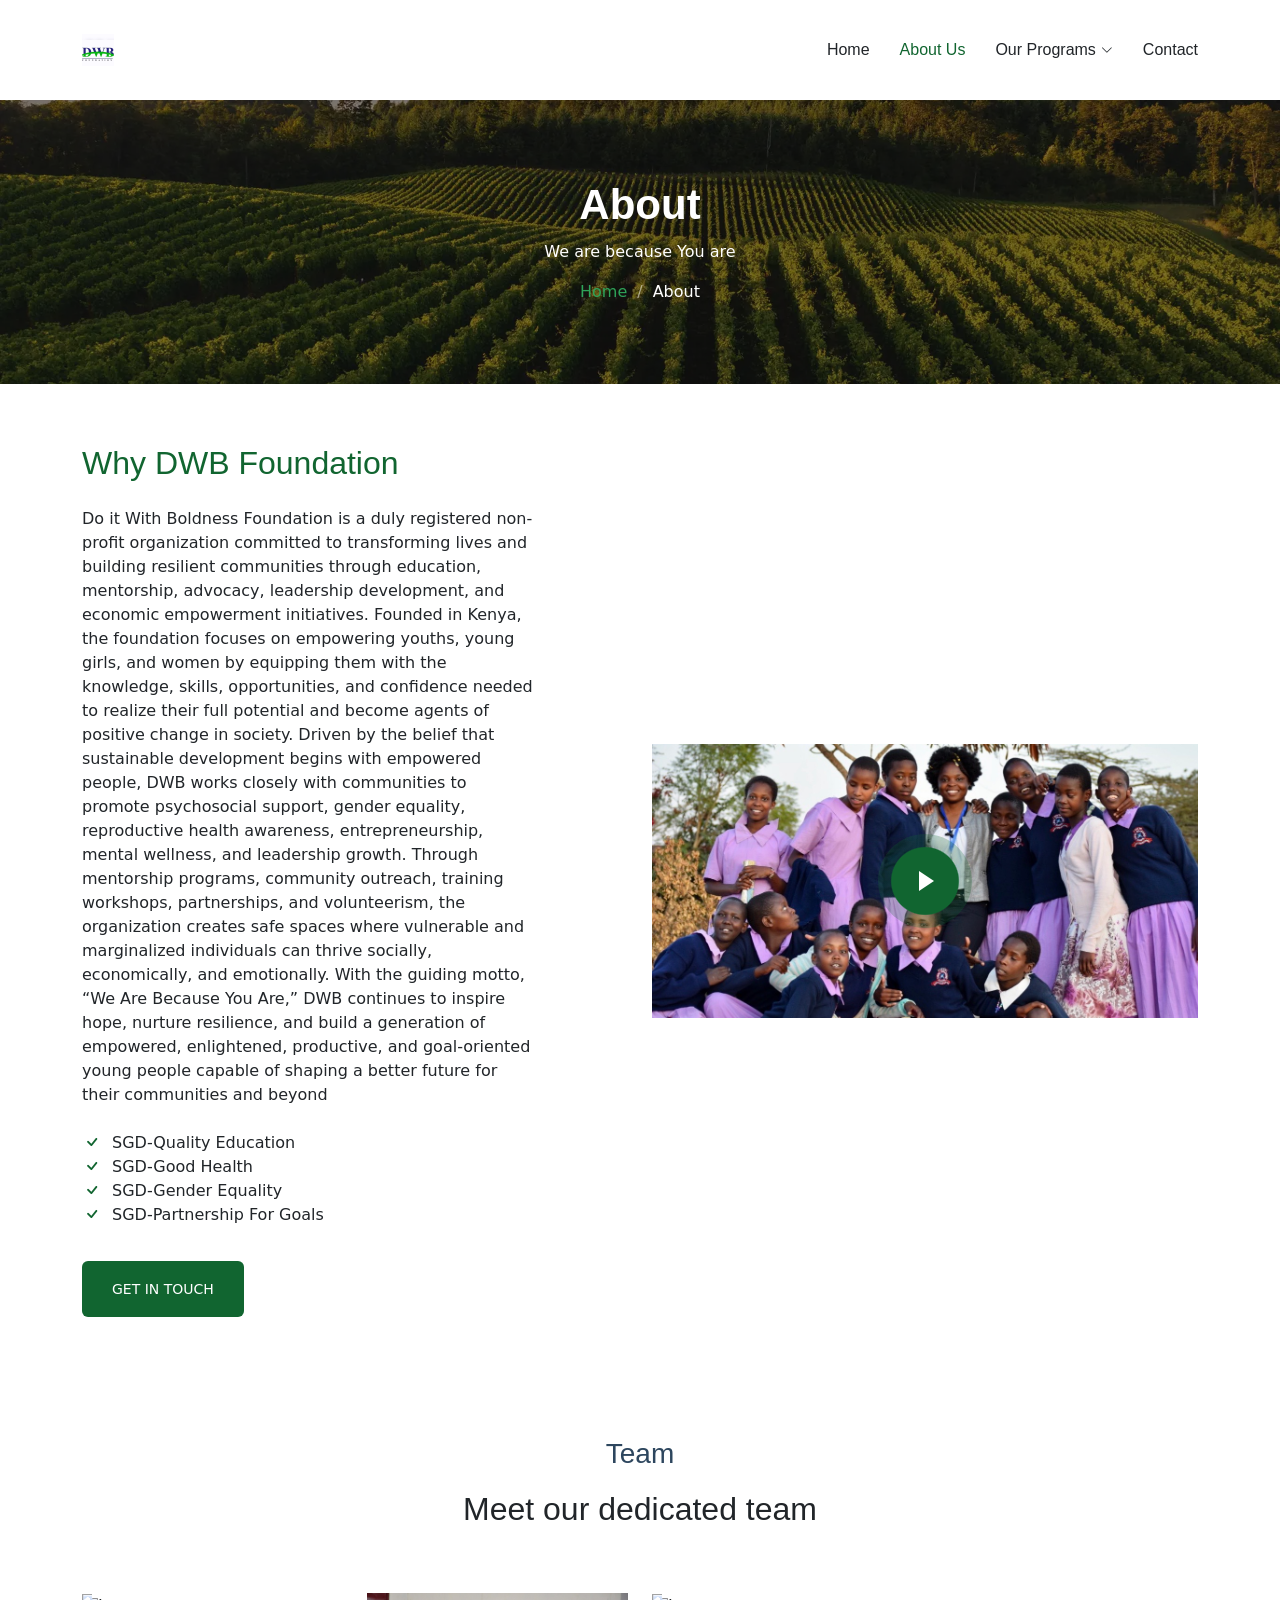
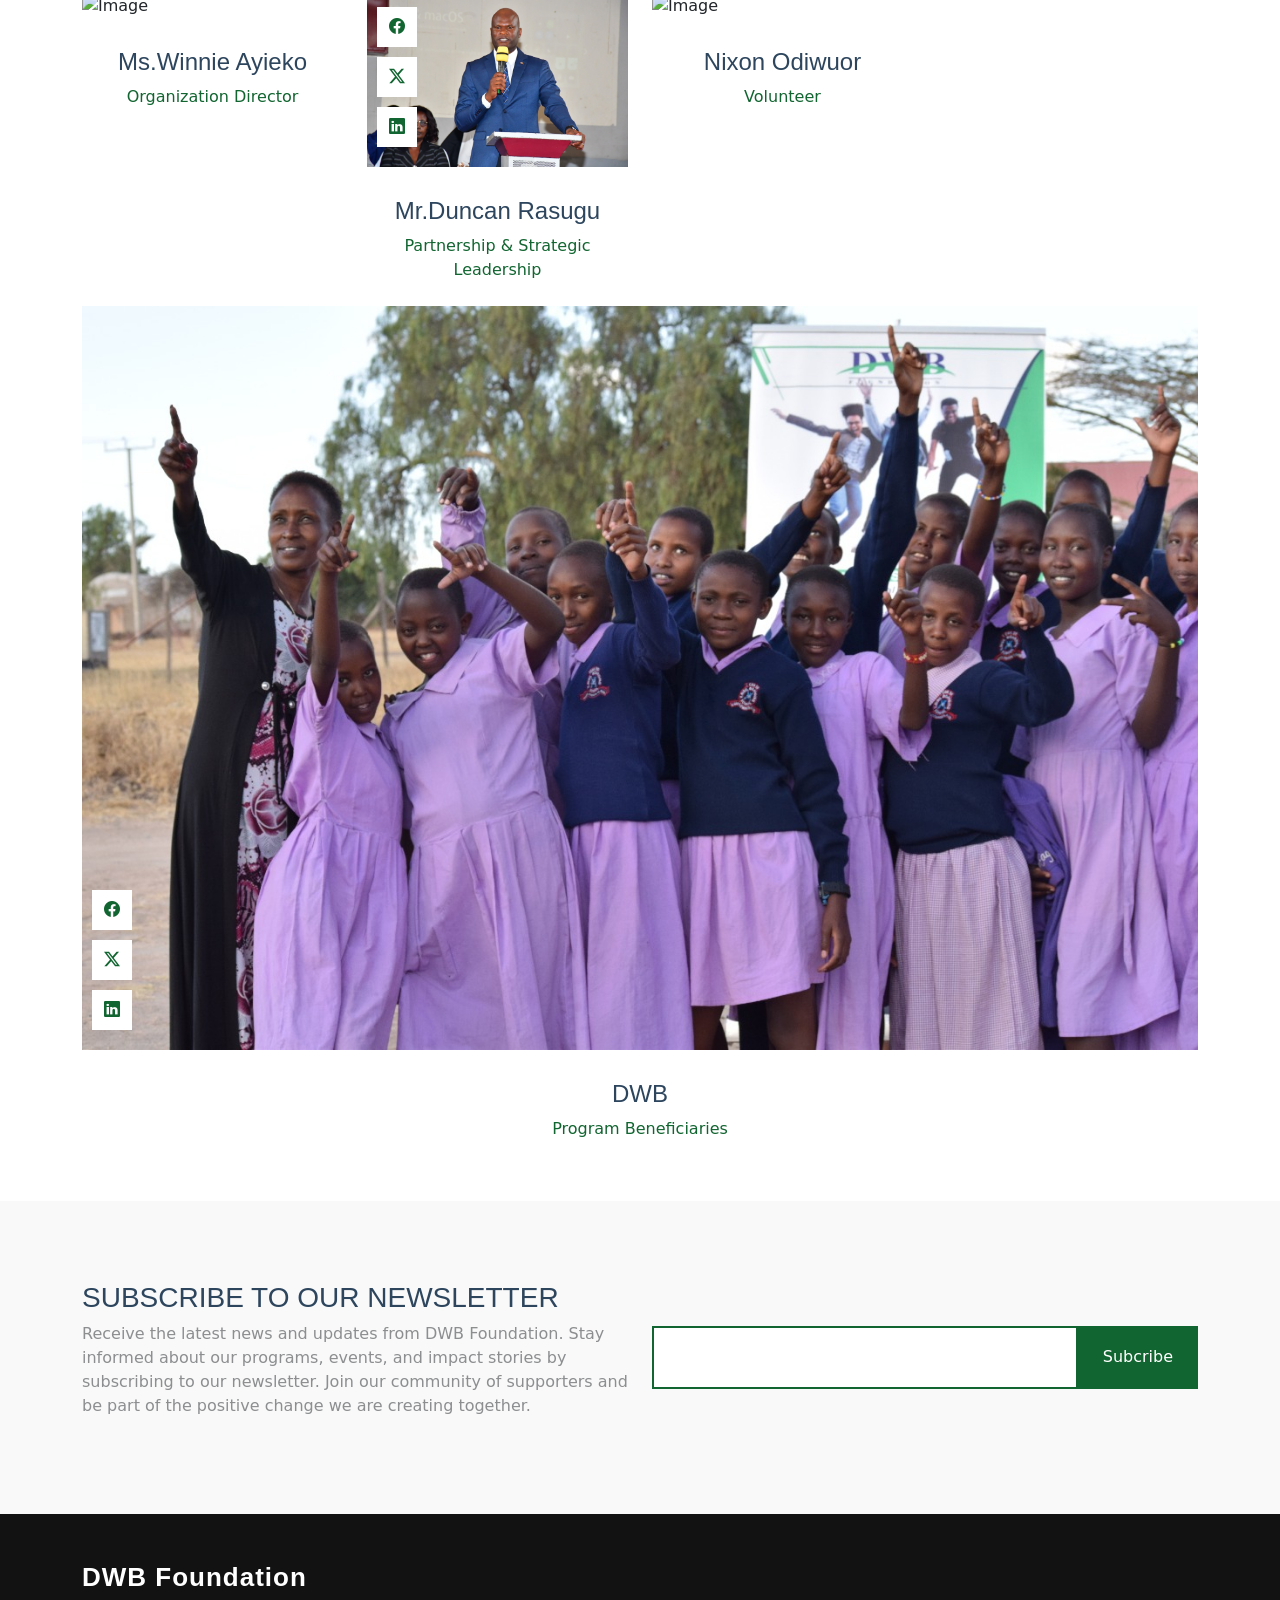
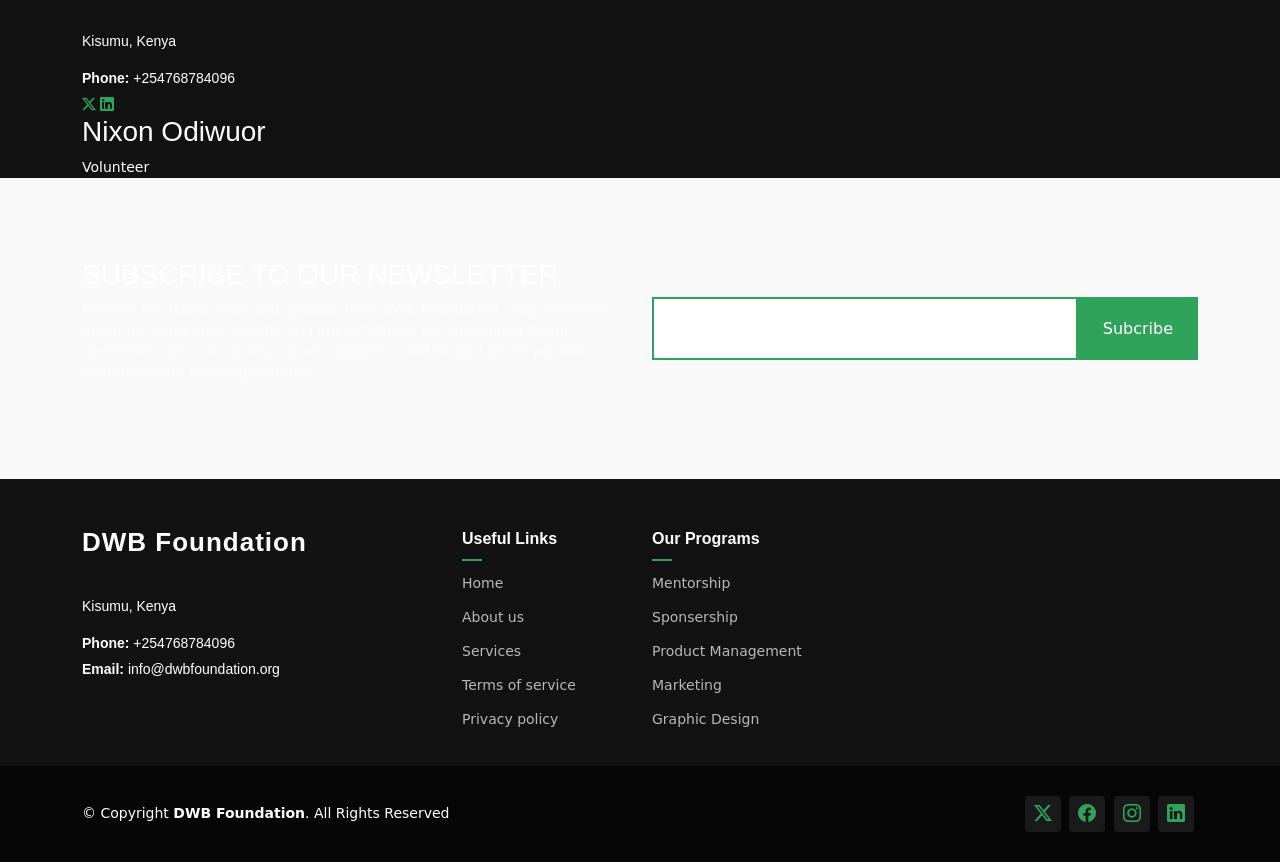
==== commit d247cd2c: "first commit" ====
--- a/about.html
+++ b/about.html
@@ -4,7 +4,7 @@
 <head>
   <meta charset="utf-8">
   <meta content="width=device-width, initial-scale=1.0" name="viewport">
-  <title>About -Our Project</title>
+  <title>About - DWB Foundation</title>
   <meta name="description" content="">
   <meta name="keywords" content="">
 
@@ -43,33 +43,16 @@
 
       <a href="index.html" class="logo d-flex align-items-center">
         <!-- Uncomment the line below if you also wish to use an image logo -->
-        <img src="assets/img/logo.png" alt="AgriCulture">
-        <!-- <h1 class="sitename">AgriCulture</h1>  -->
+        <img src="assets/img/main logo.jpg" alt="DWB Foundation">
+        <!-- <h1 class="sitename">DWB Foundation</h1>  -->
       </a>
 
       <nav id="navmenu" class="navmenu">
         <ul>
           <li><a href="index.html">Home</a></li>
           <li><a href="about.html" class="active">About Us</a></li>
-          <li><a href="services.html">Our Services</a></li>
-          <li><a href="testimonials.html">Testimonials</a></li>
-          <li><a href="blog.html">Blog</a></li>
-          <li class="dropdown"><a href="#"><span>Dropdown</span> <i class="bi bi-chevron-down toggle-dropdown"></i></a>
-            <ul>
-              <li><a href="#">Dropdown 1</a></li>
-              <li class="dropdown"><a href="#"><span>Deep Dropdown</span> <i class="bi bi-chevron-down toggle-dropdown"></i></a>
-                <ul>
-                  <li><a href="#">Deep Dropdown 1</a></li>
-                  <li><a href="#">Deep Dropdown 2</a></li>
-                  <li><a href="#">Deep Dropdown 3</a></li>
-                  <li><a href="#">Deep Dropdown 4</a></li>
-                  <li><a href="#">Deep Dropdown 5</a></li>
-                </ul>
-              </li>
-              <li><a href="#">Dropdown 2</a></li>
-              <li><a href="#">Dropdown 3</a></li>
-              <li><a href="#">Dropdown 4</a></li>
-            </ul>
+         
+         <li class="dropdown"><a href="#"><span>Our Programs</span> <i class="bi bi-chevron-down toggle-dropdown"></i></a>
           </li>
           <li><a href="contact.html">Contact</a></li>
         </ul>
@@ -85,7 +68,7 @@
     <div class="page-title dark-background" data-aos="fade" style="background-image: url(assets/img/page-title-bg.webp);">
       <div class="container position-relative">
         <h1>About</h1>
-        <p>We are committed to providing the best agricultural solutions for our customers.</p>
+        <p>We are because You are</p>
         <nav class="breadcrumbs">
           <ol>
             <li><a href="index.html">Home</a></li>
@@ -101,23 +84,28 @@
       <div class="container">
         <div class="row gy-4 justify-content-between align-items-center">
           <div class="col-lg-6 order-lg-2 position-relative" data-aos="zoom-out">
-            <img src="assets/img/img_sq_1.jpg" alt="Image" class="img-fluid">
-            <a href="https://www.youtube.com/watch?v=Y7f98aduVJ8" class="glightbox pulsating-play-btn">
+            <img src="assets\img\blog-cover (1).jpg" alt="Image" class="img-fluid">
+            <a href="https://web.facebook.com/share/v/18gU1gwmV5/" class="glightbox pulsating-play-btn">
               <span class="play"><i class="bi bi-play-fill"></i></span>
             </a>
           </div>
           <div class="col-lg-5 order-lg-1" data-aos="fade-up" data-aos-delay="100">
-            <h2 class="content-title mb-4">Plants Make Life Better</h2>
+            <h2 class="content-title mb-4">Why DWB Foundation</h2>
             <p class="mb-4">
-              We are committed to providing the best agricultural solutions for our customers. Our team of experts works tirelessly to ensure that you receive the highest quality products and services.
+Do it With Boldness Foundation is a duly registered non-profit organization committed to transforming lives and building resilient communities through education, mentorship, advocacy, leadership development, and economic empowerment initiatives. Founded in Kenya, the foundation focuses on empowering youths, young girls, and women by equipping them with the knowledge, skills, opportunities, and confidence needed to realize their full potential and become agents of positive change in society.
+
+Driven by the belief that sustainable development begins with empowered people, DWB works closely with communities to promote psychosocial support, gender equality, reproductive health awareness, entrepreneurship, mental wellness, and leadership growth. Through mentorship programs, community outreach, training workshops, partnerships, and volunteerism, the organization creates safe spaces where vulnerable and marginalized individuals can thrive socially, economically, and emotionally.
+
+With the guiding motto, “We Are Because You Are,” DWB continues to inspire hope, nurture resilience, and build a generation of empowered, enlightened, productive, and goal-oriented young people capable of shaping a better future for their communities and beyond
             </p>
             <ul class="list-unstyled list-check">
-              <li>Plant Provide The best Environment for Us</li>
-              <li>There is a global Crisis ,environmental</li>
-              <li>The Goal is to Move to Singapore</li>
+              <li>SGD-Quality Education</li>
+              <li>SGD-Good Health</li>
+              <li>SGD-Gender Equality</li>
+              <li>SGD-Partnership For Goals</li>
             </ul>
 
-            <p><a href="#" class="btn-cta">Get in touch</a></p>
+            <p><a href="https://forms.gle/apERChWEACfCQYvN9" class="btn-cta">Get in touch</a></p>
           </div>
         </div>
       </div>
@@ -138,16 +126,16 @@
             <div class="col-lg-3 col-md-6 mb-4">
               <div class="person">
                 <figure>
-                  <img src="assets/img/team/team-1.jpg" alt="Image" class="img-fluid">
+                  <img src="assets/img/director winy.png" alt="Image" class="img-fluid">
                   <div class="social">
-                    <a href="#"><span class="bi bi-facebook"></span></a>
-                    <a href="#"><span class="bi bi-twitter-x"></span></a>
-                    <a href="#"><span class="bi bi-linkedin"></span></a>
-                  </div>
-                </figure>
-                <div class="person-contents">
-                  <h3>Joshua Stefan</h3>
-                  <span class="position">Farmer</span>
+                    <a href="https://www.facebook.com/DWBFoundation"><span class="bi bi-facebook"></span></a>
+                    <a href="https://twitter.com/DWBFoundation"><span class="bi bi-twitter-x"></span></a>
+                    <a href="https://www.linkedin.com/company/DWBFoundation"><span class="bi bi-linkedin"></span></a>
+                  </div>
+                </figure>
+                <div class="person-contents">
+                  <h3>Ms.Winnie Ayieko</h3>
+                  <span class="position">Organization Director</span>
                 </div>
               </div>
             </div>
@@ -155,229 +143,62 @@
             <div class="col-lg-3 col-md-6 mb-4">
               <div class="person">
                 <figure>
-                  <img src="assets/img/team/team-2.jpg" alt="Image" class="img-fluid">
+                  <img src="assets/img/duncan.jpg" alt="Image" class="img-fluid">
                   <div class="social">
-                    <a href="#"><span class="bi bi-facebook"></span></a>
-                    <a href="#"><span class="bi bi-twitter-x"></span></a>
-                    <a href="#"><span class="bi bi-linkedin"></span></a>
-                  </div>
-                </figure>
-                <div class="person-contents">
-                  <h3>Sheena Anderson</h3>
-                  <span class="position">Marketing</span>
-                </div>
-              </div>
-            </div>
-
+                    <a href="https://www.facebook.com/DWBFoundation"><span class="bi bi-facebook"></span></a>
+                    <a href="https://twitter.com/DWBFoundation"><span class="bi bi-twitter-x"></span></a>
+                    <a href="https://www.linkedin.com/company/DWBFoundation"><span class="bi bi-linkedin"></span></a>
+                  </div>
+                </figure>
+                <div class="person-contents">
+                  <h3>Mr.Duncan Rasugu</h3>
+                  <span class="position">Partnership & Strategic Leadership</span>
+                </div>
+              </div>
+            </div>
             <div class="col-lg-3 col-md-6 mb-4">
               <div class="person">
                 <figure>
-                  <img src="assets/img/team/team-3.jpg" alt="Image" class="img-fluid">
+                  <img src="assets/img/nixon11.png" alt="Image" class="img-fluid">
                   <div class="social">
-                    <a href="#"><span class="bi bi-facebook"></span></a>
-                    <a href="#"><span class="bi bi-twitter-x"></span></a>
-                    <a href="#"><span class="bi bi-linkedin"></span></a>
-                  </div>
-                </figure>
-                <div class="person-contents">
-                  <h3>Evan Smith</h3>
-                  <span class="position">Content</span>
-                </div>
-              </div>
-            </div>
-
-            <div class="col-lg-3 col-md-6 mb-4">
+                    <a href="https://www.facebook.com/DWBFoundation"><span class="bi bi-facebook"></span></a>
+                    <a href="https://twitter.com/DWBFoundation"><span class="bi bi-twitter-x"></span></a>
+                    <a href="https://www.linkedin.com/company/DWBFoundation"><span class="bi bi-linkedin"></span></a>
+                  </div>
+                </figure>
+                <div class="person-contents">
+                  <h3>Nixon Odiwuor</h3>
+                  <span class="position">Volunteer</span>
+                </div>
+              </div>
+            </div>
+
+
               <div class="person">
                 <figure>
-                  <img src="assets/img/team/team-4.jpg" alt="Image" class="img-fluid">
+                  <img src="assets\img\front img.jpg" alt="Image" class="img-fluid">
                   <div class="social">
-                    <a href="#"><span class="bi bi-facebook"></span></a>
-                    <a href="#"><span class="bi bi-twitter-x"></span></a>
-                    <a href="#"><span class="bi bi-linkedin"></span></a>
-                  </div>
-                </figure>
-                <div class="person-contents">
-                  <h3>Kaylie Jones</h3>
-                  <span class="position">Accountant</span>
-                </div>
-              </div>
-            </div>
+                    <a href="https://www.facebook.com/DWBFoundation"><span class="bi bi-facebook"></span></a>
+                    <a href="https://twitter.com/DWBFoundation"><span class="bi bi-twitter-x"></span></a>
+                    <a href="https://www.linkedin.com/company/DWBFoundation"><span class="bi bi-linkedin"></span></a>
+                  </div>
+                </figure>
+                <div class="person-contents">
+                  <h3>DWB</h3>
+                  <span class="position">Program Beneficiaries</span>
+                </div>
+              </div>
+            </div>
+
+
+
+
 
           </div>
         </div>
       </div>
 
     </section><!-- /Team Section -->
-
-    <!-- Services Section -->
-    <section id="services" class="services section">
-
-      <!-- Section Title -->
-      <div class="container section-title" data-aos="fade-up">
-        <h2>SERVICES</h2>
-        <p>Providing Fresh Produce Every Single Day</p>
-      </div><!-- End Section Title -->
-      <div class="content">
-        <div class="container">
-          <div class="row g-0">
-            <div class="col-lg-3 col-md-6">
-              <div class="service-item">
-                <span class="number">01</span>
-                <div class="service-item-icon">
-                  <svg xmlns="http://www.w3.org/2000/svg" version="1.1" xmlns:xlink="http://www.w3.org/1999/xlink" width="80" height="80" x="0" y="0" viewBox="0 0 509.435 509.435" style="enable-background: new 0 0 512 512" xml:space="preserve" class="">
-                    <g>
-                      <path d="M7.506 347.639c.994 0 2.005-.199 2.976-.619l62.037-26.857a7.5 7.5 0 0 0 3.903-9.862 7.5 7.5 0 0 0-9.862-3.903L4.523 333.255a7.501 7.501 0 0 0 2.983 14.384zM500.883 283.197c-10.953-10.952-28.175-11.423-39.689-1.267l-10.034-13.307c-19.783-26.239-46.1-46.623-76.103-58.948a7.5 7.5 0 0 0-5.699 13.875c11.136 4.575 21.708 10.382 31.567 17.249h-22.621c-4.143 0-7.5 3.358-7.5 7.5s3.357 7.5 7.5 7.5h41.188a169.382 169.382 0 0 1 19.691 21.855l11.048 14.652-71.171 67.597h-19.48a35.772 35.772 0 0 0 6.775-20.976c0-19.837-16.139-35.975-35.976-35.975h-75.023l-48.33-15.005a160.871 160.871 0 0 0-37.992-6.934l2.533-3.359a169.852 169.852 0 0 1 19.67-21.855h27.398c4.143 0 7.5-3.358 7.5-7.5s-3.357-7.5-7.5-7.5h-8.848a165.125 165.125 0 0 1 38.01-19.73c28.992-10.532 60.376-12.89 90.754-6.821a7.498 7.498 0 0 0 8.824-5.885 7.5 7.5 0 0 0-5.885-8.824 184.517 184.517 0 0 0-28.616-3.4v-83.727h64.189c43.49 0 78.872-35.382 78.872-78.872V22.488c0-8.712-7.088-15.801-15.801-15.801h-51.729c-4.143 0-7.5 3.358-7.5 7.5s3.357 7.5 7.5 7.5h51.729c.441 0 .801.359.801.801v11.051c0 35.219-28.653 63.872-63.872 63.872h-64.189V85.559c0-28.082 18.793-53.262 45.701-61.234a7.5 7.5 0 1 0-4.261-14.382c-15.972 4.732-30.338 14.681-40.451 28.015-10.46 13.79-15.988 30.25-15.988 47.601v16.416c-9.59-9.839-22.97-15.965-37.762-15.965h-43.432c-6.193 0-11.232 5.039-11.232 11.232v23.629c0 29.093 23.669 52.762 52.763 52.762h39.663v22.475a183.375 183.375 0 0 0-55.199 10.86c-32.974 11.978-61.705 33.297-83.085 61.653l-9.313 12.351a161.07 161.07 0 0 0-54.289 12.692 7.5 7.5 0 0 0-3.949 9.844 7.498 7.498 0 0 0 9.844 3.949c31.858-13.616 67.62-15.458 100.696-5.188l49.416 15.343c.72.224 1.47.337 2.224.337h76.161c11.566 0 20.976 9.409 20.976 20.975s-9.409 20.976-20.976 20.976h-71.803c-4.143 0-7.5 3.358-7.5 7.5s3.357 7.5 7.5 7.5h123.477a7.5 7.5 0 0 0 5.165-2.062l83.48-79.289c5.56-5.279 14.158-5.167 19.577.252a13.957 13.957 0 0 1 .853 18.9l-80.942 97.046a37.161 37.161 0 0 1-21.112 12.581L259.57 448.474c-20.377 4.113-41.89 1.365-60.575-7.739l-53.332-25.982a7.507 7.507 0 0 0-6.884.162L3.903 488.665a7.5 7.5 0 0 0 7.197 13.161l131.475-71.888 49.849 24.285c21.631 10.538 46.53 13.72 70.114 8.957l129.506-26.146a52.209 52.209 0 0 0 29.663-17.677l80.942-97.046c9.682-11.61 8.923-28.426-1.766-39.114zM258.212 158.634c-20.822 0-37.763-16.94-37.763-37.762V101.01h39.664c20.822 0 37.762 16.94 37.762 37.762v19.861h-39.663z" fill="currentColor" opacity="1" data-original="currentColor"></path>
-                      <path d="M319.171 240.778a7.5 7.5 0 0 0-7.5-7.5h-9.43c-4.143 0-7.5 3.358-7.5 7.5s3.357 7.5 7.5 7.5h9.43a7.5 7.5 0 0 0 7.5-7.5zM272.068 264.08c-4.143 0-7.5 3.358-7.5 7.5s3.357 7.5 7.5 7.5h34.888c4.143 0 7.5-3.358 7.5-7.5s-3.357-7.5-7.5-7.5zM400.305 307.996c4.143 0 7.5-3.358 7.5-7.5s-3.357-7.5-7.5-7.5h-8.172c-4.143 0-7.5 3.358-7.5 7.5s3.357 7.5 7.5 7.5z" fill="currentColor" opacity="1" data-original="currentColor"></path>
-                    </g>
-                  </svg>
-                </div>
-                <div class="service-item-content">
-                  <h3 class="service-heading">Planting</h3>
-                  <p>
-                    Planting is the process of putting seeds or young plants into the ground to grow. It is an essential step in agriculture and gardening, as it allows us to cultivate crops and create beautiful landscapes. Proper planting techniques can help ensure healthy growth and a bountiful harvest.
-                  </p>
-                </div>
-              </div>
-            </div>
-            <div class="col-lg-3 col-md-6">
-              <div class="service-item">
-                <span class="number">02</span>
-                <div class="service-item-icon">
-                  <svg xmlns="http://www.w3.org/2000/svg" version="1.1" xmlns:xlink="http://www.w3.org/1999/xlink" width="80" height="80" x="0" y="0" viewBox="0 0 514.314 514.314" style="enable-background: new 0 0 512 512" xml:space="preserve" class="">
-                    <g>
-                      <path d="M434.176 51.297h72.639c4.143 0 7.5-3.358 7.5-7.5s-3.357-7.5-7.5-7.5h-72.639c-4.143 0-7.5 3.358-7.5 7.5s3.357 7.5 7.5 7.5zM117.994 54.791h30.852c5.47 6.605 13.729 10.82 22.955 10.82h42.865l35.886 35.886c8.246 8.246 19.209 12.787 30.869 12.787h8.32c4.143 0 7.5-3.358 7.5-7.5s-3.357-7.5-7.5-7.5h-8.32c-7.654 0-14.85-2.981-20.262-8.393l-38.083-38.083a7.5 7.5 0 0 0-5.304-2.197H171.8c-8.159 0-14.797-6.638-14.797-14.797s6.638-14.797 14.797-14.797h123.757a66.756 66.756 0 0 1 35.416 10.157l30.374 18.983a7.497 7.497 0 0 0 3.975 1.14h36.891c4.143 0 7.5-3.358 7.5-7.5s-3.357-7.5-7.5-7.5h-34.739l-28.551-17.843a81.742 81.742 0 0 0-43.365-12.437H171.801c-16.43 0-29.797 13.367-29.797 29.798 0 1.349.099 2.675.273 3.977h-24.283a7.5 7.5 0 1 0 0 14.999zM30.38 144.476h20.344a29.724 29.724 0 0 0-4.003 14.921c0 14.399 10.225 26.453 23.795 29.288a29.746 29.746 0 0 0-4.371 15.555c0 16.499 13.423 29.921 29.921 29.921h131.637a7.5 7.5 0 0 0 7.498-7.688 7.5 7.5 0 0 0-8.307-7.311H96.065c-8.228 0-14.921-6.694-14.921-14.921s6.693-14.921 14.921-14.921H163.9c4.143 0 7.5-3.358 7.5-7.5s-3.357-7.5-7.5-7.5H76.643c-8.228 0-14.922-6.694-14.922-14.921s6.694-14.921 14.922-14.921H163.9c4.143 0 7.5-3.358 7.5-7.5s-3.357-7.5-7.5-7.5H30.38c-8.228 0-14.921-6.694-14.921-14.921s6.693-14.921 14.921-14.921H163.9c4.143 0 7.5-3.358 7.5-7.5s-3.357-7.5-7.5-7.5H62.547c-8.228 0-14.921-6.694-14.921-14.921s6.693-14.921 14.921-14.921h23.485c4.143 0 7.5-3.358 7.5-7.5s-3.357-7.5-7.5-7.5H62.547c-16.498 0-29.921 13.423-29.921 29.921a29.719 29.719 0 0 0 4.003 14.921H30.38C13.882 84.636.459 98.059.459 114.557s13.423 29.919 29.921 29.919zM506.814 196.74H389.248a7.497 7.497 0 0 0-4.629 1.599l-5.613 4.403c-13.495 10.588-30.375 16.42-47.529 16.42h-12.272a7.5 7.5 0 0 0-8.309 7.5 7.5 7.5 0 0 0 7.5 7.5h13.081c20.496 0 40.664-6.967 56.788-19.618l3.574-2.804h114.976a7.5 7.5 0 1 0-.001-15z" fill="currentColor" opacity="1" data-original="currentColor" class=""></path>
-                      <path d="M192.215 150.164c0 15.372 12.506 27.878 27.878 27.878s27.879-12.506 27.879-27.878-12.507-27.878-27.879-27.878-27.878 12.506-27.878 27.878zm40.757 0c0 7.101-5.777 12.878-12.879 12.878-7.101 0-12.878-5.777-12.878-12.878s5.777-12.878 12.878-12.878c7.101-.001 12.879 5.777 12.879 12.878zM273.049 203.771c-12.599 0-22.848 10.25-22.848 22.848s10.249 22.847 22.848 22.847 22.848-10.249 22.848-22.847-10.25-22.848-22.848-22.848zm0 30.695c-4.327 0-7.848-3.52-7.848-7.847s3.521-7.848 7.848-7.848 7.848 3.521 7.848 7.848-3.521 7.847-7.848 7.847zM474.178 493.298h-9.202l-73.199-62.323c-3.155-2.686-7.888-2.305-10.573.849s-2.305 7.887.849 10.572l59.785 50.902H43.105l108.164-92.092a77.855 77.855 0 0 1 50.423-18.558h81.558a77.851 77.851 0 0 1 50.423 18.558l24.029 20.458a7.498 7.498 0 0 0 10.573-.849 7.5 7.5 0 0 0-.849-10.572l-24.029-20.458a92.867 92.867 0 0 0-60.147-22.137h-51.158v-26.806h15.44c24.205 0 43.896-19.692 43.896-43.897v-8.808c0-6.785-5.52-12.305-12.305-12.305h-18.135c-19.99 0-36.891 13.437-42.174 31.749-5.716-4.945-13.156-7.947-21.29-7.947h-15.061c-6.942 0-12.591 5.648-12.591 12.592v7.399c0 17.97 14.619 32.589 32.589 32.589h14.629v15.433h-15.399a92.867 92.867 0 0 0-60.147 22.137L19.967 493.298H7.5c-4.143 0-7.5 3.358-7.5 7.5s3.357 7.5 7.5 7.5h466.678a7.5 7.5 0 0 0 0-15zM232.092 319.73c0-15.934 12.963-28.897 28.897-28.897h15.439v6.112c0 15.934-12.963 28.897-28.896 28.897h-15.44zm-16.978 17.485h-12.651c-9.698 0-17.589-7.89-17.589-17.589v-4.991h12.651c9.698 0 17.589 7.89 17.589 17.589z" fill="currentColor" opacity="1" data-original="currentColor" class=""></path>
-                      <path d="M178.358 429.065c0 13.218 10.754 23.972 23.972 23.972s23.972-10.753 23.972-23.972-10.754-23.972-23.972-23.972-23.972 10.753-23.972 23.972zm32.944 0c0 4.947-4.024 8.972-8.972 8.972s-8.972-4.025-8.972-8.972 4.024-8.972 8.972-8.972 8.972 4.024 8.972 8.972zM252.23 445.536c0 15.706 12.777 28.484 28.483 28.484s28.484-12.778 28.484-28.484-12.778-28.484-28.484-28.484-28.483 12.778-28.483 28.484zm41.968 0c0 7.435-6.049 13.484-13.484 13.484s-13.483-6.049-13.483-13.484 6.049-13.484 13.483-13.484c7.435 0 13.484 6.049 13.484 13.484z" fill="currentColor" opacity="1" data-original="currentColor" class=""></path>
-                    </g>
-                  </svg>
-                </div>
-                <div class="service-item-content">
-                  <h3 class="service-heading">Mulching</h3>
-                  <p>
-                    Mulching is the practice of covering the soil around plants with a layer of material, such as straw, wood chips, or plastic. This helps to retain moisture, suppress weeds, and regulate soil temperature. Mulching can also improve soil fertility as it decomposes over time, providing nutrients to the plants.
-                  </p>
-                </div>
-              </div>
-            </div>
-            <div class="col-lg-3 col-md-6">
-              <div class="service-item">
-                <span class="number">03</span>
-                <div class="service-item-icon">
-                  <svg xmlns="http://www.w3.org/2000/svg" version="1.1" xmlns:xlink="http://www.w3.org/1999/xlink" width="80" height="80" x="0" y="0" viewBox="0 0 516.53 516.53" style="enable-background: new 0 0 512 512" xml:space="preserve" class="">
-                    <g>
-                      <path d="M504.085 341.447a113.617 113.617 0 0 0-11.524-27.805c3.866-6.212 3.104-14.506-2.288-19.897l-5.804-5.804v-67.388c0-10.907-8.398-19.878-19.066-20.817V73.099h4.012c8.301 0 15.054-6.753 15.054-15.054V37.599c0-8.301-6.753-15.054-15.054-15.054h-23.242a7.5 7.5 0 0 0 0 15l23.296.054-.054 20.5-241.554-.054.054-20.5H414.21a7.5 7.5 0 0 0 0-15H227.916c-8.301 0-15.054 6.753-15.054 15.054v20.446c0 8.301 6.753 15.054 15.054 15.054h14.719L231.27 201.13c-5.215 2.077-9.463 6.215-11.642 11.675l-14.014 35.128h-27.323l-24.417-28.857a16.73 16.73 0 0 0-12.795-5.936H99.071c-9.242 0-16.761 7.519-16.761 16.761v18.66a44.759 44.759 0 0 0-35.97 33.278L24.937 367.09C9.676 380.359 0 399.894 0 421.658c0 39.881 32.446 72.327 72.328 72.327 37.349 0 68.174-28.457 71.938-64.827h25.905v12.546c0 8.282 6.738 15.02 15.02 15.02h64.364c8.282 0 15.02-6.738 15.02-15.02v-12.546h29.374c-3.278 6.098-2.356 13.875 2.785 19.016l19.555 19.554a16 16 0 0 0 11.388 4.718c3.045 0 5.961-.839 8.506-2.431a113.556 113.556 0 0 0 27.808 11.525c1.662 7.123 8.064 12.445 15.686 12.445h27.655c7.602 0 13.99-5.293 15.672-12.441a113.582 113.582 0 0 0 27.814-11.525 15.986 15.986 0 0 0 8.514 2.427c4.302 0 8.346-1.675 11.388-4.717l19.555-19.555c5.396-5.396 6.156-13.7 2.29-19.901a113.607 113.607 0 0 0 11.522-27.801c7.123-1.662 12.445-8.064 12.445-15.686v-27.655c-.002-7.621-5.324-14.023-12.447-15.684zm-53.681-141.805h-15.681V73.099h15.681zM419.723 73.099v126.543h-142.46l11.233-126.543zm-146.286 0-11.233 126.543h-15.743l11.234-126.543zM99.071 228.14h42.008c.519 0 1.008.227 1.344.624l16.219 19.169H97.311v-18.032c0-.971.79-1.761 1.76-1.761zm-51.11 108.845h167.157c12.315 0 22.334-10.019 22.334-22.334v-16.152c0-12.315-10.019-22.334-22.334-22.334h-77.364a7.5 7.5 0 0 0 0 15h77.364c4.044 0 7.334 3.29 7.334 7.334v16.152c0 4.044-3.29 7.334-7.334 7.334H51.727l7.738-30.821h46.327a7.5 7.5 0 0 0 0-15h-40.76a29.774 29.774 0 0 1 24.779-13.231h120.886a7.5 7.5 0 0 0 6.966-4.721l15.897-39.849a5.883 5.883 0 0 1 5.49-3.721h224.51a5.916 5.916 0 0 1 5.91 5.91v52.522c-5.348-4.343-12.853-4.747-18.636-1.165a113.598 113.598 0 0 0-27.818-11.532c-1.662-7.123-8.063-12.445-15.685-12.445h-27.655c-7.602 0-13.99 5.294-15.672 12.441a113.583 113.583 0 0 0-27.818 11.527c-6.213-3.868-14.506-3.104-19.897 2.288l-19.555 19.555c-5.375 5.375-6.149 13.637-2.28 19.884a113.572 113.572 0 0 0-11.531 27.818c-7.123 1.662-12.445 8.063-12.445 15.685v27.655c0 7.602 5.293 13.99 12.441 15.672 1.242 4.67 2.784 9.24 4.603 13.699h-24.12c-2.277-5.402-7.626-9.204-13.847-9.204h-64.364c-6.221 0-11.569 3.802-13.847 9.204h-27.078c-3.764-36.371-34.589-64.828-71.938-64.828a71.896 71.896 0 0 0-28.994 6.086zm24.367 142c-31.61 0-57.328-25.717-57.328-57.327s25.717-57.328 57.328-57.328 57.327 25.717 57.327 57.328-25.717 57.327-57.327 57.327zm177.24-37.262h-.013l-64.384-.02.02-21.75 64.384.02zm251.962-56.937c0 .609-.496 1.105-1.189 1.105-4.816 0-8.956 3.287-10.065 7.992a98.695 98.695 0 0 1-12.139 29.288c-2.543 4.113-1.939 9.365 1.447 12.75l.084.084a1.105 1.105 0 0 1 0 1.562l-19.555 19.555a1.085 1.085 0 0 1-.781.323c-.208 0-.514-.056-.761-.303a3.326 3.326 0 0 0-.084-.084c-3.406-3.407-8.658-4.01-12.77-1.467a98.657 98.657 0 0 1-29.288 12.138c-4.706 1.11-7.992 5.25-7.992 10.15 0 .609-.496 1.105-1.104 1.105h-27.655c-.609 0-1.105-.496-1.105-1.189 0-4.816-3.287-8.956-7.992-10.066a98.69 98.69 0 0 1-29.287-12.137 10.35 10.35 0 0 0-5.455-1.561c-2.68 0-5.338 1.049-7.38 3.091a1.085 1.085 0 0 1-.781.323c-.208 0-.513-.056-.781-.324l-19.555-19.555c-.431-.431-.431-1.132.064-1.627 3.406-3.406 4.009-8.657 1.466-12.77a98.66 98.66 0 0 1-12.138-29.287c-1.11-4.706-5.25-7.992-10.15-7.992a1.107 1.107 0 0 1-1.105-1.105V357.13c0-.609.496-1.104 1.189-1.104 4.816 0 8.956-3.287 10.066-7.992a98.661 98.661 0 0 1 12.138-29.288c2.542-4.112 1.939-9.364-1.531-12.833a1.106 1.106 0 0 1 0-1.563l19.555-19.555c.431-.431 1.132-.431 1.626.064 3.407 3.408 8.658 4.011 12.77 1.467a98.666 98.666 0 0 1 29.288-12.138c4.706-1.11 7.992-5.25 7.992-10.15 0-.609.496-1.105 1.105-1.105h27.655c.609 0 1.104.496 1.104 1.189 0 4.816 3.287 8.956 7.992 10.066a98.664 98.664 0 0 1 29.288 12.139c4.113 2.543 9.365 1.939 12.833-1.531a1.107 1.107 0 0 1 1.563 0l19.555 19.555c.431.431.431 1.132-.062 1.625-3.408 3.406-4.012 8.658-1.468 12.771a98.666 98.666 0 0 1 12.138 29.288c1.11 4.706 5.25 7.992 10.066 7.992h.084c.609 0 1.105.496 1.105 1.104z" fill="currentColor" opacity="1" data-original="currentColor" class=""></path>
-                      <path d="M454.895 335.721a7.5 7.5 0 0 0-3.834 9.889 62.412 62.412 0 0 1 5.335 25.349c0 34.678-28.213 62.891-62.891 62.891s-62.891-28.213-62.891-62.891c0-34.679 28.213-62.892 62.891-62.892a62.934 62.934 0 0 1 40.397 14.703 7.5 7.5 0 0 0 10.566-.923 7.5 7.5 0 0 0-.923-10.566 77.96 77.96 0 0 0-50.041-18.213c-42.949 0-77.891 34.942-77.891 77.892 0 42.949 34.942 77.891 77.891 77.891s77.891-34.942 77.891-77.891c0-10.895-2.224-21.46-6.611-31.403a7.5 7.5 0 0 0-9.889-3.836zM72.328 381.807c-21.974 0-39.851 17.877-39.851 39.851s17.877 39.851 39.851 39.851 39.851-17.877 39.851-39.851-17.878-39.851-39.851-39.851zm0 64.702c-13.703 0-24.851-11.148-24.851-24.851s11.148-24.851 24.851-24.851 24.851 11.148 24.851 24.851-11.149 24.851-24.851 24.851z" fill="currentColor" opacity="1" data-original="currentColor" class=""></path>
-                      <path d="M393.504 328.829c-23.23 0-42.13 18.899-42.13 42.13 0 23.23 18.899 42.129 42.13 42.129s42.13-18.899 42.13-42.129-18.9-42.13-42.13-42.13zm0 69.26c-14.959 0-27.13-12.17-27.13-27.129s12.17-27.13 27.13-27.13 27.13 12.17 27.13 27.13c0 14.958-12.171 27.129-27.13 27.129zM249.861 265.585a7.487 7.487 0 0 0 2.663.491 7.503 7.503 0 0 0 7.013-4.838l9.438-24.841a7.5 7.5 0 0 0-14.022-5.328l-9.438 24.841a7.499 7.499 0 0 0 4.346 9.675zM285.384 265.585a7.487 7.487 0 0 0 2.663.491 7.502 7.502 0 0 0 7.012-4.838l9.439-24.841a7.5 7.5 0 0 0-4.347-9.675 7.5 7.5 0 0 0-9.675 4.347l-9.439 24.841a7.5 7.5 0 0 0 4.347 9.675z" fill="currentColor" opacity="1" data-original="currentColor" class=""></path>
-                    </g>
-                  </svg>
-                </div>
-                <div class="service-item-content">
-                  <h3 class="service-heading">Plowing</h3>
-                  <p>
-                   Plowing is the agricultural practice of turning over the upper layer of soil to prepare it for planting. This process helps to break up compacted soil, improve aeration, and incorporate organic matter into the soil. Plowing can also help to control weeds and pests by burying them under the soil surface.
-                  </p>
-                </div>
-              </div>
-            </div>
-            <div class="col-lg-3 col-md-6">
-              <div class="service-item">
-                <span class="number">04</span>
-                <div class="service-item-icon">
-                  <svg xmlns="http://www.w3.org/2000/svg" version="1.1" xmlns:xlink="http://www.w3.org/1999/xlink" width="80" height="80" x="0" y="0" viewBox="0 0 509.389 509.389" style="enable-background: new 0 0 512 512" xml:space="preserve" class="">
-                    <g>
-                      <path d="M495.69 14.267A46.636 46.636 0 0 0 458.364.766a46.637 46.637 0 0 0-34.257 20.05l-24.614 35.749a309.594 309.594 0 0 1-37.289 44.521 7.5 7.5 0 0 0 10.544 10.668 324.596 324.596 0 0 0 39.1-46.684l24.614-35.749a31.674 31.674 0 0 1 23.268-13.618 31.66 31.66 0 0 1 25.354 9.17 31.681 31.681 0 0 1 9.171 25.355 31.679 31.679 0 0 1-13.618 23.267l-35.75 24.615a324.066 324.066 0 0 0-59.859 53.246l-22.502 25.667a5.412 5.412 0 0 1-3.933 1.86c-1.518.071-2.966-.518-4.047-1.599l-21.873-21.872c-1.081-1.082-1.649-2.52-1.599-4.048s.711-2.925 1.86-3.933l15.802-13.854a7.5 7.5 0 0 0-9.889-11.279l-15.802 13.854a20.546 20.546 0 0 0-6.964 14.719 20.37 20.37 0 0 0 .64 5.69l-35.241 35.241c-7.726-5.323-17.119-7.656-26.65-6.449-8.734 1.104-16.614 5.058-22.612 11.157l-37.903-37.903a28.552 28.552 0 0 0-22.3-8.292 28.547 28.547 0 0 0-20.847 11.457c-23.749 31.972-43.447 60.009-60.222 85.713a7.5 7.5 0 0 0 6.275 11.6 7.495 7.495 0 0 0 6.288-3.402c16.606-25.447 36.135-53.239 59.7-84.966a13.562 13.562 0 0 1 9.903-5.441 13.585 13.585 0 0 1 10.595 3.939l39.789 39.789-63.489 107.398c-5.606 9.484-4.179 21.121 3.554 28.957 4.724 4.785 10.89 7.271 17.211 7.271 4.233-.001 8.536-1.115 12.519-3.399l40.792-24.114a7.499 7.499 0 1 0-7.632-12.912l-40.706 24.064c-4.745 2.723-9.055 1.038-11.506-1.446-1.129-1.144-4.561-5.302-1.318-10.787L239.37 211.63c3.736-6.32 10.058-10.474 17.342-11.395 7.292-.918 14.44 1.529 19.633 6.722l25.938 25.938c5.187 5.186 7.654 12.36 6.771 19.686-.878 7.28-4.911 13.598-10.99 17.288l-44.019 26.021a7.5 7.5 0 0 0 7.632 12.912l38.725-22.893 40.397 40.396a13.558 13.558 0 0 1 3.938 10.564 13.606 13.606 0 0 1-5.428 9.926c-54.818 40.993-97.27 69.301-137.646 91.785-50.099 27.898-95.647 45.713-139.25 54.462-13.202 2.648-26.235-1.337-35.759-10.935a40.033 40.033 0 0 1-10.799-36.472c10.129-48.517 33.232-101.845 70.63-163.033a7.501 7.501 0 0 0-12.799-7.823c-38.309 62.679-62.028 117.563-72.515 167.79-3.796 18.186 1.75 36.916 14.835 50.103 10.368 10.45 24.27 16.146 38.625 16.145 3.564 0 7.159-.352 10.732-1.068 45.149-9.06 92.12-27.398 143.597-56.063 40.984-22.823 83.956-51.469 139.331-92.878a28.597 28.597 0 0 0 11.407-20.864 28.554 28.554 0 0 0-8.292-22.245l-38.525-38.525c6.079-6.031 10.002-13.987 11.063-22.799 1.106-9.18-1.037-18.215-5.937-25.753l35.39-35.39a20.4 20.4 0 0 0 5.022.654 20.546 20.546 0 0 0 15.384-6.975l22.502-25.667a309.032 309.032 0 0 1 57.086-50.779l35.749-24.614a46.635 46.635 0 0 0 20.05-34.256 46.63 46.63 0 0 0-13.5-37.328zM340.732 184.685l-32.723 32.723-15.459-15.459 32.723-32.723z" fill="currentColor" opacity="1" data-original="currentColor"></path>
-                    </g>
-                  </svg>
-                </div>
-                <div class="service-item-content">
-                  <h3 class="service-heading">Mowing</h3>
-                  <p>
-                    Mwing is the process of cutting grass or other vegetation using a machine called a mower. Mowing helps to maintain the appearance of lawns and gardens, promotes healthy growth of grass, and can also help to control weeds. Regular mowing can prevent the grass from becoming too long and unmanageable, and it can also help to reduce the risk of pests and diseases in the lawn.
-                  </p>
-                </div>
-              </div>
-            </div>
-
-            <div class="col-lg-3 col-md-6">
-              <div class="service-item">
-                <span class="number">05</span>
-                <div class="service-item-icon">
-                  <svg xmlns="http://www.w3.org/2000/svg" version="1.1" xmlns:xlink="http://www.w3.org/1999/xlink" width="80" height="80" x="0" y="0" viewBox="0 0 513.089 513.089" style="enable-background: new 0 0 512 512" xml:space="preserve" class="">
-                    <g>
-                      <path d="M194.209 386.877a7.497 7.497 0 0 0-9.15 5.363 75.07 75.07 0 0 0-2.428 18.947c0 13.789 3.615 27 10.454 38.204a7.494 7.494 0 0 0 10.308 2.495 7.5 7.5 0 0 0 2.494-10.309c-5.401-8.851-8.257-19.359-8.257-30.39a60.09 60.09 0 0 1 1.941-15.16 7.497 7.497 0 0 0-5.362-9.15z" fill="currentColor" opacity="1" data-original="currentColor"></path>
-                      <path d="M382.56 0h-27.319c-12.654 0-25.236 3.119-36.386 9.021a7.5 7.5 0 0 0 7.018 13.258c9.124-4.83 19.005-7.278 29.368-7.278h27.222v12.022c0 34.679-28.213 62.892-62.892 62.892h-27.222V77.893c0-13.309 4.12-26.038 11.914-36.811a7.5 7.5 0 0 0-12.153-8.793c-9.657 13.347-14.762 29.117-14.762 45.604V119.154a88.294 88.294 0 0 1-14.296 48.23l-20.501 31.543a46.65 46.65 0 0 0-9.615-13.916l-1.273-1.273v-14.053c0-21.604-9.58-41.872-26.284-55.608a7.5 7.5 0 0 0-9.528 11.586c13.226 10.876 20.812 26.922 20.812 44.022v9.66h-29.069c-31.412 0-56.968-25.556-56.968-56.968v-9.66h29.069c3.454 0 6.976.329 10.467.977a7.5 7.5 0 0 0 2.738-14.748 72.57 72.57 0 0 0-13.205-1.229h-31.883c-6.72 0-12.187 5.467-12.187 12.186v12.474c0 39.684 32.284 71.968 71.968 71.968h33.463l1.273 1.273c5.979 5.979 9.271 13.927 9.271 22.381v98.306a79.003 79.003 0 0 0-21.446 5.114c-4.152-2.798-9.597-3.045-13.983-.509-30.558 17.671-49.541 52.263-49.541 90.277 0 56.188 41.481 101.901 92.47 101.901s92.47-45.713 92.47-101.901c0-.237-.004-.473-.009-.709l-.005-.334a7.5 7.5 0 0 0-7.499-7.433h-.068a7.5 7.5 0 0 0-7.433 7.567l.014.909c0 47.917-34.753 86.901-77.47 86.901s-77.47-38.984-77.47-86.901c0-32.212 15.656-61.449 40.948-76.643l40.182 34.094c5.225 4.433 13.1 4.099 17.929-.761l25.512-25.668c11.649 10.022 20.473 23.408 25.562 38.809a7.496 7.496 0 0 0 9.475 4.768 7.5 7.5 0 0 0 4.768-9.474c-6.15-18.613-17.027-34.756-31.454-46.681-4.011-3.317-9.358-3.923-13.824-1.93-10.53-6.377-22.136-10.243-34.128-11.384v-29.695h18.365c25.013 0 45.362-20.35 45.362-45.362v-7.928c0-6.115-4.975-11.089-11.089-11.089h-22.276c-11.667 0-22.318 4.429-30.362 11.693v-13.713l29.028-44.665a103.263 103.263 0 0 0 16.72-56.404v-14.239h27.222c42.949 0 77.892-34.942 77.892-77.892v-12.12C397.462 6.685 390.777 0 382.56 0zM251.211 356.136l-27.468-23.306a63.694 63.694 0 0 1 15.358-1.884c10.366 0 20.534 2.525 29.851 7.34zm25.752-118.894h18.365v4.017c0 16.742-13.62 30.362-30.362 30.362h-18.365v-4.017c0-16.741 13.62-30.362 30.362-30.362z" fill="currentColor" opacity="1" data-original="currentColor"></path>
-                    </g>
-                  </svg>
-                </div>
-                <div class="service-item-content">
-                  <h3 class="service-heading">Seeding</h3>
-                  <p>
-                    Seeding is the process of planting seeds in the soil to grow crops or plants. This can be done manually by hand or with the help of machinery such as seed drills or planters. Seeding is an essential step in agriculture as it allows farmers to grow a variety of crops, including grains, vegetables, and fruits. Proper seeding techniques can help ensure good germination rates and healthy plant growth, leading to higher yields and better quality produce.
-                  </p>
-                </div>
-              </div>
-            </div>
-            <div class="col-lg-3 col-md-6">
-              <div class="service-item">
-                <span class="number">06</span>
-                <div class="service-item-icon">
-                  <svg xmlns="http://www.w3.org/2000/svg" version="1.1" xmlns:xlink="http://www.w3.org/1999/xlink" width="80" height="80" x="0" y="0" viewBox="0 0 511.67 511.67" style="enable-background: new 0 0 512 512" xml:space="preserve" class="">
-                    <g>
-                      <path d="M492.96 296.401v-59.276c0-63.338-24.665-122.886-69.452-167.673C378.721 24.666 319.174 0 255.835 0c-54.517 0-107.757 18.967-149.914 53.407a7.5 7.5 0 1 0 9.491 11.616C154.896 32.765 204.767 15 255.835 15c59.332 0 115.112 23.105 157.066 65.059 41.953 41.954 65.059 97.734 65.059 157.066v58.7h-15v-58.7C462.96 122.916 370.044 30 255.835 30S48.71 122.916 48.71 237.125v58.7h-15v-58.7c0-56.142 21.01-109.737 59.158-150.913a7.502 7.502 0 0 0-11.004-10.195C41.139 119.975 18.71 177.19 18.71 237.125v59.276c-10.029 2.3-17.535 11.291-17.535 22.008v5.81c0 10.194 6.791 18.828 16.085 21.627l16.782 99.17c6.535 38.622 39.71 66.654 78.882 66.654h285.822c39.172 0 72.347-28.032 78.882-66.654l16.782-99.17c9.294-2.798 16.085-11.432 16.085-21.627v-5.81c0-10.717-7.506-19.708-17.535-22.008zM63.71 237.125C63.71 131.187 149.896 45 255.835 45S447.96 131.187 447.96 237.125v58.7h-27.888a64.77 64.77 0 0 0 7.259-29.747c0-9.561-2.046-18.787-6.081-27.423a7.5 7.5 0 0 0-13.59 6.35c3.1 6.633 4.671 13.723 4.671 21.073a49.851 49.851 0 0 1-9.875 29.747h-82.073a68.421 68.421 0 0 0 3.912-22.766l-.003-.369a10.737 10.737 0 0 0 2.441-7.707l-.074-.952a81.022 81.022 0 0 0-6.053-25.058c9.161-14.126 24.883-22.763 41.856-22.763a49.676 49.676 0 0 1 26.83 7.844 7.5 7.5 0 0 0 8.086-12.634 64.65 64.65 0 0 0-34.916-10.21c-19.407 0-37.547 8.686-49.744 23.261a81.08 81.08 0 0 0-25.89-24.171l-7.325-4.298v-19.86c0-6.111-4.972-11.083-11.083-11.083h-24.17c-6.111 0-11.083 4.972-11.083 11.083v19.86l-7.325 4.298a81.067 81.067 0 0 0-24.083 21.633l-21.606-40.574a68.923 68.923 0 0 0-37.588-32.526 39.21 39.21 0 0 0-31.641 2.285 39.215 39.215 0 0 0-19.556 24.977 68.922 68.922 0 0 0 6.006 49.343l37.481 70.388H63.71zm88.14 58.7-41.235-77.438a53.95 53.95 0 0 1-4.701-38.625c1.687-6.691 5.971-12.162 12.061-15.405 6.091-3.244 13.022-3.745 19.516-1.409a53.936 53.936 0 0 1 28.384 23.614L146.29 196.99a7.5 7.5 0 0 0 7.051 13.241l19.627-10.451 13.619 25.575-19.627 10.451a7.5 7.5 0 0 0 7.051 13.241l17.809-9.483a81.015 81.015 0 0 0-5.807 24.466l-.074.961a10.774 10.774 0 0 0 1.468 6.319c-.018.6-.03 1.185-.03 1.752a68.427 68.427 0 0 0 3.914 22.766H151.85zm116.357-89.059 11.029 6.472a66.163 66.163 0 0 1 31.323 43.794l-23.74-16.479a13.027 13.027 0 0 0-17.511 2.36l-12.974 15.524-12.974-15.525c-2.59-3.099-6.283-4.719-10.029-4.719-2.584 0-5.193.771-7.481 2.359l-23.74 16.478a66.163 66.163 0 0 1 31.323-43.794l11.029-6.472a7.5 7.5 0 0 0 3.704-6.469v-20.238h16.336v20.238a7.504 7.504 0 0 0 3.705 6.471zm-60.729 89.059a53.472 53.472 0 0 1-5.062-20.774c.171-.105.342-.21.509-.326l30.046-20.854 15.047 18.007c2.065 2.471 5.097 3.888 8.317 3.888s6.252-1.417 8.317-3.888v-.001l15.047-18.006 29.574 20.527a53.458 53.458 0 0 1-5.081 21.428h-96.714zm288.017 28.394c0 4.182-3.402 7.584-7.584 7.584H101.084c-4.143 0-7.5 3.358-7.5 7.5s3.357 7.5 7.5 7.5h377.952l-5.751 33.987h-14.299c-4.143 0-7.5 3.358-7.5 7.5s3.357 7.5 7.5 7.5h11.76l-7.907 46.723a64.83 64.83 0 0 1-64.093 54.157H112.924a64.83 64.83 0 0 1-64.093-54.157l-7.907-46.723h11.76c4.143 0 7.5-3.358 7.5-7.5s-3.357-7.5-7.5-7.5H38.386l-5.751-33.987h36.487c4.143 0 7.5-3.358 7.5-7.5s-3.357-7.5-7.5-7.5H23.759c-4.182 0-7.584-3.402-7.584-7.584v-5.81c0-4.182 3.402-7.584 7.584-7.584h464.152c4.182 0 7.584 3.402 7.584 7.584z" fill="currentColor" opacity="1" data-original="currentColor"></path>
-                      <path d="M246.338 395.79h21.993c4.143 0 7.5-3.358 7.5-7.5s-3.357-7.5-7.5-7.5h-21.993c-4.143 0-7.5 3.358-7.5 7.5s3.357 7.5 7.5 7.5zM174.455 395.79h21.994c4.143 0 7.5-3.358 7.5-7.5s-3.357-7.5-7.5-7.5h-21.994c-4.143 0-7.5 3.358-7.5 7.5s3.357 7.5 7.5 7.5zM102.573 395.79h21.994c4.143 0 7.5-3.358 7.5-7.5s-3.357-7.5-7.5-7.5h-21.994a7.5 7.5 0 0 0 0 15zM315.221 395.79h21.994c4.143 0 7.5-3.358 7.5-7.5s-3.357-7.5-7.5-7.5h-21.994c-4.143 0-7.5 3.358-7.5 7.5s3.357 7.5 7.5 7.5zM387.103 395.79h21.994c4.143 0 7.5-3.358 7.5-7.5s-3.357-7.5-7.5-7.5h-21.994c-4.143 0-7.5 3.358-7.5 7.5s3.357 7.5 7.5 7.5zM246.338 474.186h21.993c4.143 0 7.5-3.358 7.5-7.5s-3.357-7.5-7.5-7.5h-21.993c-4.143 0-7.5 3.358-7.5 7.5s3.357 7.5 7.5 7.5zM174.455 474.186h21.994c4.143 0 7.5-3.358 7.5-7.5s-3.357-7.5-7.5-7.5h-21.994c-4.143 0-7.5 3.358-7.5 7.5s3.357 7.5 7.5 7.5zM102.573 474.186h21.994c4.143 0 7.5-3.358 7.5-7.5s-3.357-7.5-7.5-7.5h-21.994a7.5 7.5 0 0 0 0 15zM337.215 459.186h-21.994c-4.143 0-7.5 3.358-7.5 7.5s3.357 7.5 7.5 7.5h21.994a7.5 7.5 0 0 0 0-15zM387.103 474.186h21.994c4.143 0 7.5-3.358 7.5-7.5s-3.357-7.5-7.5-7.5h-21.994c-4.143 0-7.5 3.358-7.5 7.5s3.357 7.5 7.5 7.5zM273.606 430.229a7.5 7.5 0 0 0 7.5 7.5H303.1c4.143 0 7.5-3.358 7.5-7.5s-3.357-7.5-7.5-7.5h-21.994a7.5 7.5 0 0 0-7.5 7.5zM201.725 430.229a7.5 7.5 0 0 0 7.5 7.5h21.994c4.143 0 7.5-3.358 7.5-7.5s-3.357-7.5-7.5-7.5h-21.994a7.5 7.5 0 0 0-7.5 7.5zM129.843 430.229a7.5 7.5 0 0 0 7.5 7.5h21.993c4.143 0 7.5-3.358 7.5-7.5s-3.357-7.5-7.5-7.5h-21.993a7.5 7.5 0 0 0-7.5 7.5zM87.454 422.729H67.46c-4.143 0-7.5 3.358-7.5 7.5s3.357 7.5 7.5 7.5h19.994c4.143 0 7.5-3.358 7.5-7.5s-3.357-7.5-7.5-7.5zM342.49 430.229a7.5 7.5 0 0 0 7.5 7.5h21.993c4.143 0 7.5-3.358 7.5-7.5s-3.357-7.5-7.5-7.5H349.99a7.5 7.5 0 0 0-7.5 7.5zM414.372 430.229a7.5 7.5 0 0 0 7.5 7.5h21.994c4.143 0 7.5-3.358 7.5-7.5s-3.357-7.5-7.5-7.5h-21.994a7.5 7.5 0 0 0-7.5 7.5z" fill="currentColor" opacity="1" data-original="currentColor"></path>
-                    </g>
-                  </svg>
-                </div>
-                <div class="service-item-content">
-                  <h3 class="service-heading">Fresh Vegetables</h3>
-                  <p>
-                    Fresh vegetables are an essential part of a healthy diet, providing a wide range of nutrients, vitamins, and minerals that are important for overall health and well-being. They are typically consumed raw or cooked and can be found in a variety of colors, flavors, and textures. Fresh vegetables are often rich in fiber, antioxidants, and phytochemicals that can help reduce the risk of chronic diseases such as heart disease, diabetes, and certain types of cancer. Incorporating a variety of fresh vegetables into your diet can help promote good health and support a balanced lifestyle.
-                  </p>
-                </div>
-              </div>
-            </div>
-            <div class="col-lg-3 col-md-6">
-              <div class="service-item">
-                <span class="number">07</span>
-                <div class="service-item-icon">
-                  <svg xmlns="http://www.w3.org/2000/svg" version="1.1" xmlns:xlink="http://www.w3.org/1999/xlink" width="80" height="80" x="0" y="0" viewBox="0 0 512.805 512.805" style="enable-background: new 0 0 512 512" xml:space="preserve" class="">
-                    <g>
-                      <path d="M505.305 50.503h-50.094v-7.141c0-4.143-3.357-7.5-7.5-7.5s-7.5 3.357-7.5 7.5v7.141h-50.094c-4.143 0-7.5 3.357-7.5 7.5s3.357 7.5 7.5 7.5h50.094v29.428h-15.309c-7.223 0-13.385 4.557-15.809 10.939h-33.847l-16.98-9.451a7.5 7.5 0 0 0-7.295 13.107l18.682 10.397a7.507 7.507 0 0 0 3.647.946h34.681v15.505h-32.393a7.495 7.495 0 0 0-5.565 2.473l-47.127 52.176a49.438 49.438 0 0 1-36.627 16.273h-60.732a49.442 49.442 0 0 1-36.627-16.273l-47.127-52.176a7.5 7.5 0 0 0-5.565-2.473h-31.393V120.87h33.681a7.507 7.507 0 0 0 3.647-.946l64.468-35.883a64.829 64.829 0 0 1 31.454-8.163h35.656a64.819 64.819 0 0 1 31.454 8.164l17.778 9.896a7.5 7.5 0 0 0 7.295-13.107l-17.778-9.895a79.844 79.844 0 0 0-38.749-10.058h-35.656a79.854 79.854 0 0 0-38.749 10.057l-62.767 34.936h-32.847c-2.424-6.383-8.587-10.939-15.809-10.939H72.594V65.503h50.094c4.143 0 7.5-3.357 7.5-7.5s-3.357-7.5-7.5-7.5H72.594v-7.141c0-4.143-3.357-7.5-7.5-7.5s-7.5 3.357-7.5 7.5v7.141H7.5c-4.143 0-7.5 3.357-7.5 7.5s3.357 7.5 7.5 7.5h50.094v29.428H42.285c-9.331 0-16.922 7.591-16.922 16.922v37.917c0 20.438 16.628 37.066 37.066 37.066h5.329c19.899 0 36.18-15.765 37.025-35.461h28.101l31.968 35.393-22.399 27.123a21.63 21.63 0 0 0-4.939 13.742v47.817c0 12.898 10.494 23.393 23.394 23.393 12.898 0 23.393-10.494 23.393-23.393v-32.069l38.482-21.157c.917.04 1.834.073 2.755.073h7.432v13.542l-8.567 8.567a13.242 13.242 0 0 0-3.903 9.424v12.244c0 7.191 5.729 13.055 12.86 13.304v31.344c-4.637 2.472-7.804 7.354-7.804 12.965v21.867c0 8.097 6.588 14.685 14.686 14.685h31.326c8.098 0 14.686-6.588 14.686-14.685v-21.867c0-5.611-3.167-10.493-7.804-12.965v-31.32h1.533c7.349 0 13.327-5.979 13.327-13.327V253.83c0-3.56-1.387-6.906-3.903-9.423l-8.567-8.568v-13.542h5.432c.921 0 1.838-.034 2.755-.073l38.482 21.157v32.069c0 12.898 10.494 23.393 23.394 23.393 12.898 0 23.393-10.494 23.393-23.393v-6.886c0-4.143-3.357-7.5-7.5-7.5s-7.5 3.357-7.5 7.5v6.886c0 4.628-3.765 8.393-8.393 8.393s-8.394-3.765-8.394-8.393v-36.505a7.5 7.5 0 0 0-3.887-6.572l-27.481-15.109c8.638-3.622 16.49-9.101 22.889-16.186l2.763-3.06 20.994 25.422a6.596 6.596 0 0 1 1.507 4.191v8.97c0 4.143 3.357 7.5 7.5 7.5s7.5-3.357 7.5-7.5v-8.97c0-5.004-1.755-9.885-4.94-13.742l-22.398-27.122 31.968-35.393h29.101c.844 19.696 17.125 35.461 37.025 35.461h5.329c20.438 0 37.066-16.628 37.066-37.066v-37.917c0-9.331-7.591-16.922-16.922-16.922h-15.309V65.503h50.094c4.143 0 7.5-3.357 7.5-7.5s-3.361-7.5-7.503-7.5zm-463.02 59.428h45.617c1.06 0 1.922.862 1.922 1.922v10.341H40.363v-10.341c0-1.06.863-1.922 1.922-1.922zm25.474 61.905H62.43c-12.167 0-22.066-9.899-22.066-22.066v-12.576h49.461v12.576c-.001 12.167-9.899 22.066-22.066 22.066zm105.428 60.537a7.501 7.501 0 0 0-3.887 6.572v36.505c0 4.628-3.766 8.393-8.394 8.393s-8.393-3.765-8.393-8.393v-47.817c0-1.526.535-3.016 1.507-4.192l20.994-25.422 2.763 3.06c6.4 7.085 14.251 12.563 22.889 16.186zm98.064 112.865h-30.697v-21.237h30.697zm-7.804-36.237h-15.09v-29.6h15.09zm4.586-64.753 10.274 10.275v9.878h-42.811v-9.878l10.274-10.275a7.498 7.498 0 0 0 2.196-5.303v-16.648h17.869v16.648a7.509 7.509 0 0 0 2.198 5.303zm182.342-72.412h-5.329c-12.167 0-22.065-9.899-22.065-22.066v-12.576h49.461v12.576c-.001 12.167-9.9 22.066-22.067 22.066zm22.066-59.983v10.341H422.98v-10.341c0-1.06.862-1.922 1.922-1.922h45.617c1.06 0 1.922.862 1.922 1.922zM362.367 383.195c6.981-.812 13.229-4.296 17.591-9.808s6.317-12.393 5.504-19.374c-.812-6.982-4.296-13.229-9.808-17.592-2.043-1.617-8.26-6.537-34.74-7.778a13.377 13.377 0 0 0-11.103 5.056 13.396 13.396 0 0 0-2.37 11.969c7.289 25.484 13.507 30.406 15.551 32.023 4.694 3.716 10.382 5.685 16.279 5.685 1.027 0 2.061-.06 3.096-.181zm-19.86-39.447c15.467.902 22.253 3.181 23.839 4.436a11.245 11.245 0 0 1 4.218 7.564c.349 3.002-.491 5.961-2.367 8.331s-4.562 3.868-7.564 4.218c-3 .352-5.961-.491-8.331-2.367-1.587-1.256-5.364-7.336-9.795-22.182zM397.513 429.988c-2.044-1.617-8.263-6.54-34.74-7.778a13.416 13.416 0 0 0-11.103 5.057 13.392 13.392 0 0 0-2.37 11.967c7.289 25.486 13.507 30.407 15.551 32.024 4.695 3.716 10.382 5.685 16.279 5.685 1.026 0 2.06-.061 3.095-.181 6.982-.812 13.23-4.296 17.592-9.808s6.317-12.393 5.504-19.375c-.813-6.981-4.297-13.229-9.808-17.591zm-7.458 27.658a11.243 11.243 0 0 1-7.564 4.217 11.251 11.251 0 0 1-8.331-2.366c-1.586-1.256-5.363-7.337-9.793-22.182 15.464.9 22.251 3.18 23.838 4.436a11.245 11.245 0 0 1 4.218 7.564 11.25 11.25 0 0 1-2.368 8.331zM477.456 361.45c-2.044-1.617-8.263-6.54-34.74-7.778a13.403 13.403 0 0 0-11.103 5.057 13.392 13.392 0 0 0-2.37 11.967c7.289 25.486 13.507 30.407 15.551 32.024 4.695 3.716 10.382 5.685 16.279 5.685 1.026 0 2.06-.061 3.095-.181 6.982-.812 13.23-4.296 17.592-9.808s6.317-12.393 5.504-19.375c-.813-6.981-4.296-13.229-9.808-17.591zm-7.458 27.657c-1.876 2.37-4.562 3.867-7.564 4.217s-5.961-.492-8.331-2.366c-1.586-1.256-5.363-7.337-9.793-22.182 15.464.9 22.251 3.18 23.838 4.436a11.245 11.245 0 0 1 4.218 7.564 11.248 11.248 0 0 1-2.368 8.331zM171.891 328.644c-26.48 1.241-32.697 6.161-34.74 7.778-5.512 4.362-8.995 10.609-9.808 17.592-.813 6.981 1.142 13.862 5.504 19.374 4.361 5.512 10.609 8.995 17.591 9.808 1.036.121 2.068.181 3.096.181 5.897 0 11.585-1.969 16.279-5.685 2.044-1.617 8.262-6.539 15.551-32.023a13.396 13.396 0 0 0-2.37-11.969 13.39 13.39 0 0 0-11.103-5.056zm-11.387 37.286a11.231 11.231 0 0 1-8.331 2.367c-3.002-.35-5.688-1.848-7.564-4.218s-2.716-5.329-2.367-8.331a11.245 11.245 0 0 1 4.218-7.564c1.586-1.255 8.372-3.533 23.839-4.436-4.432 14.846-8.209 20.926-9.795 22.182zM150.032 422.21c-26.478 1.238-32.696 6.161-34.74 7.778-5.512 4.361-8.995 10.609-9.808 17.591s1.142 13.863 5.504 19.375c4.361 5.512 10.609 8.995 17.592 9.808 1.035.121 2.067.181 3.095.181 5.896-.001 11.585-1.97 16.279-5.685 2.044-1.617 8.262-6.538 15.551-32.024a13.392 13.392 0 0 0-2.37-11.967 13.385 13.385 0 0 0-11.103-5.057zm-11.386 37.286a11.253 11.253 0 0 1-8.331 2.366c-3.003-.35-5.688-1.847-7.564-4.217s-2.716-5.329-2.367-8.331a11.245 11.245 0 0 1 4.218-7.564c1.587-1.256 8.374-3.535 23.838-4.436-4.431 14.845-8.209 20.926-9.794 22.182zM70.089 353.672c-26.478 1.238-32.696 6.161-34.74 7.778-5.512 4.361-8.995 10.609-9.808 17.591s1.142 13.863 5.504 19.375c4.361 5.512 10.609 8.995 17.592 9.808 1.035.121 2.067.181 3.095.181 5.896-.001 11.585-1.97 16.279-5.685 2.044-1.617 8.262-6.538 15.551-32.024a13.392 13.392 0 0 0-2.37-11.967 13.374 13.374 0 0 0-11.103-5.057zm-11.387 37.286a11.243 11.243 0 0 1-8.331 2.366c-3.003-.35-5.688-1.847-7.564-4.217s-2.716-5.329-2.367-8.331a11.245 11.245 0 0 1 4.218-7.564c1.587-1.256 8.374-3.535 23.838-4.436-4.431 14.845-8.208 20.926-9.794 22.182z" fill="currentColor" opacity="1" data-original="currentColor"></path>
-                      <path d="M213.116 133.756h14.881c4.143 0 7.5-3.357 7.5-7.5s-3.357-7.5-7.5-7.5h-14.881c-12.212 0-22.147 9.936-22.147 22.147v13.102c0 12.212 9.936 22.146 22.147 22.146h85.572c12.212 0 22.147-9.935 22.147-22.146v-13.102c0-12.212-9.936-22.147-22.147-22.147h-38.729c-4.143 0-7.5 3.357-7.5 7.5s3.357 7.5 7.5 7.5h38.729a7.155 7.155 0 0 1 7.147 7.147v13.102c0 3.94-3.206 7.146-7.147 7.146h-85.572c-3.941 0-7.147-3.206-7.147-7.146v-13.102a7.155 7.155 0 0 1 7.147-7.147z" fill="currentColor" opacity="1" data-original="currentColor"></path>
-                    </g>
-                  </svg>
-                </div>
-                <div class="service-item-content">
-                  <h3 class="service-heading">Watering</h3>
-                  <p>
-                    Watering is the process of providing plants with the necessary moisture to support their growth and development. It is an essential aspect of gardening and agriculture, as water is crucial for photosynthesis, nutrient absorption, and overall plant health. Proper watering techniques involve understanding the specific needs of different plant species, the soil type, and the climate conditions. Overwatering can lead to root rot and other issues, while underwatering can cause wilting and stunted growth. It is important to water plants at the right time of day, typically in the early morning or late afternoon, to minimize evaporation and ensure that the water reaches the roots effectively.
-                  </p>
-                </div>
-              </div>
-            </div>
-            <div class="col-lg-3 col-md-6">
-              <div class="service-item">
-                <span class="number">08</span>
-                <div class="service-item-icon">
-                  <svg xmlns="http://www.w3.org/2000/svg" version="1.1" xmlns:xlink="http://www.w3.org/1999/xlink" width="80" height="80" x="0" y="0" viewBox="0 0 511.67 511.67" style="enable-background: new 0 0 512 512" xml:space="preserve" class="">
-                    <g>
-                      <path d="M492.96 296.401v-59.276c0-63.338-24.665-122.886-69.452-167.673C378.721 24.666 319.174 0 255.835 0c-54.517 0-107.757 18.967-149.914 53.407a7.5 7.5 0 1 0 9.491 11.616C154.896 32.765 204.767 15 255.835 15c59.332 0 115.112 23.105 157.066 65.059 41.953 41.954 65.059 97.734 65.059 157.066v58.7h-15v-58.7C462.96 122.916 370.044 30 255.835 30S48.71 122.916 48.71 237.125v58.7h-15v-58.7c0-56.142 21.01-109.737 59.158-150.913a7.502 7.502 0 0 0-11.004-10.195C41.139 119.975 18.71 177.19 18.71 237.125v59.276c-10.029 2.3-17.535 11.291-17.535 22.008v5.81c0 10.194 6.791 18.828 16.085 21.627l16.782 99.17c6.535 38.622 39.71 66.654 78.882 66.654h285.822c39.172 0 72.347-28.032 78.882-66.654l16.782-99.17c9.294-2.798 16.085-11.432 16.085-21.627v-5.81c0-10.717-7.506-19.708-17.535-22.008zM63.71 237.125C63.71 131.187 149.896 45 255.835 45S447.96 131.187 447.96 237.125v58.7h-27.888a64.77 64.77 0 0 0 7.259-29.747c0-9.561-2.046-18.787-6.081-27.423a7.5 7.5 0 0 0-13.59 6.35c3.1 6.633 4.671 13.723 4.671 21.073a49.851 49.851 0 0 1-9.875 29.747h-82.073a68.421 68.421 0 0 0 3.912-22.766l-.003-.369a10.737 10.737 0 0 0 2.441-7.707l-.074-.952a81.022 81.022 0 0 0-6.053-25.058c9.161-14.126 24.883-22.763 41.856-22.763a49.676 49.676 0 0 1 26.83 7.844 7.5 7.5 0 0 0 8.086-12.634 64.65 64.65 0 0 0-34.916-10.21c-19.407 0-37.547 8.686-49.744 23.261a81.08 81.08 0 0 0-25.89-24.171l-7.325-4.298v-19.86c0-6.111-4.972-11.083-11.083-11.083h-24.17c-6.111 0-11.083 4.972-11.083 11.083v19.86l-7.325 4.298a81.067 81.067 0 0 0-24.083 21.633l-21.606-40.574a68.923 68.923 0 0 0-37.588-32.526 39.21 39.21 0 0 0-31.641 2.285 39.215 39.215 0 0 0-19.556 24.977 68.922 68.922 0 0 0 6.006 49.343l37.481 70.388H63.71zm88.14 58.7-41.235-77.438a53.95 53.95 0 0 1-4.701-38.625c1.687-6.691 5.971-12.162 12.061-15.405 6.091-3.244 13.022-3.745 19.516-1.409a53.936 53.936 0 0 1 28.384 23.614L146.29 196.99a7.5 7.5 0 0 0 7.051 13.241l19.627-10.451 13.619 25.575-19.627 10.451a7.5 7.5 0 0 0 7.051 13.241l17.809-9.483a81.015 81.015 0 0 0-5.807 24.466l-.074.961a10.774 10.774 0 0 0 1.468 6.319c-.018.6-.03 1.185-.03 1.752a68.427 68.427 0 0 0 3.914 22.766H151.85zm116.357-89.059 11.029 6.472a66.163 66.163 0 0 1 31.323 43.794l-23.74-16.479a13.027 13.027 0 0 0-17.511 2.36l-12.974 15.524-12.974-15.525c-2.59-3.099-6.283-4.719-10.029-4.719-2.584 0-5.193.771-7.481 2.359l-23.74 16.478a66.163 66.163 0 0 1 31.323-43.794l11.029-6.472a7.5 7.5 0 0 0 3.704-6.469v-20.238h16.336v20.238a7.504 7.504 0 0 0 3.705 6.471zm-60.729 89.059a53.472 53.472 0 0 1-5.062-20.774c.171-.105.342-.21.509-.326l30.046-20.854 15.047 18.007c2.065 2.471 5.097 3.888 8.317 3.888s6.252-1.417 8.317-3.888v-.001l15.047-18.006 29.574 20.527a53.458 53.458 0 0 1-5.081 21.428h-96.714zm288.017 28.394c0 4.182-3.402 7.584-7.584 7.584H101.084c-4.143 0-7.5 3.358-7.5 7.5s3.357 7.5 7.5 7.5h377.952l-5.751 33.987h-14.299c-4.143 0-7.5 3.358-7.5 7.5s3.357 7.5 7.5 7.5h11.76l-7.907 46.723a64.83 64.83 0 0 1-64.093 54.157H112.924a64.83 64.83 0 0 1-64.093-54.157l-7.907-46.723h11.76c4.143 0 7.5-3.358 7.5-7.5s-3.357-7.5-7.5-7.5H38.386l-5.751-33.987h36.487c4.143 0 7.5-3.358 7.5-7.5s-3.357-7.5-7.5-7.5H23.759c-4.182 0-7.584-3.402-7.584-7.584v-5.81c0-4.182 3.402-7.584 7.584-7.584h464.152c4.182 0 7.584 3.402 7.584 7.584z" fill="currentColor" opacity="1" data-original="currentColor"></path>
-                      <path d="M246.338 395.79h21.993c4.143 0 7.5-3.358 7.5-7.5s-3.357-7.5-7.5-7.5h-21.993c-4.143 0-7.5 3.358-7.5 7.5s3.357 7.5 7.5 7.5zM174.455 395.79h21.994c4.143 0 7.5-3.358 7.5-7.5s-3.357-7.5-7.5-7.5h-21.994c-4.143 0-7.5 3.358-7.5 7.5s3.357 7.5 7.5 7.5zM102.573 395.79h21.994c4.143 0 7.5-3.358 7.5-7.5s-3.357-7.5-7.5-7.5h-21.994a7.5 7.5 0 0 0 0 15zM315.221 395.79h21.994c4.143 0 7.5-3.358 7.5-7.5s-3.357-7.5-7.5-7.5h-21.994c-4.143 0-7.5 3.358-7.5 7.5s3.357 7.5 7.5 7.5zM387.103 395.79h21.994c4.143 0 7.5-3.358 7.5-7.5s-3.357-7.5-7.5-7.5h-21.994c-4.143 0-7.5 3.358-7.5 7.5s3.357 7.5 7.5 7.5zM246.338 474.186h21.993c4.143 0 7.5-3.358 7.5-7.5s-3.357-7.5-7.5-7.5h-21.993c-4.143 0-7.5 3.358-7.5 7.5s3.357 7.5 7.5 7.5zM174.455 474.186h21.994c4.143 0 7.5-3.358 7.5-7.5s-3.357-7.5-7.5-7.5h-21.994c-4.143 0-7.5 3.358-7.5 7.5s3.357 7.5 7.5 7.5zM102.573 474.186h21.994c4.143 0 7.5-3.358 7.5-7.5s-3.357-7.5-7.5-7.5h-21.994a7.5 7.5 0 0 0 0 15zM337.215 459.186h-21.994c-4.143 0-7.5 3.358-7.5 7.5s3.357 7.5 7.5 7.5h21.994a7.5 7.5 0 0 0 0-15zM387.103 474.186h21.994c4.143 0 7.5-3.358 7.5-7.5s-3.357-7.5-7.5-7.5h-21.994c-4.143 0-7.5 3.358-7.5 7.5s3.357 7.5 7.5 7.5zM273.606 430.229a7.5 7.5 0 0 0 7.5 7.5H303.1c4.143 0 7.5-3.358 7.5-7.5s-3.357-7.5-7.5-7.5h-21.994a7.5 7.5 0 0 0-7.5 7.5zM201.725 430.229a7.5 7.5 0 0 0 7.5 7.5h21.994c4.143 0 7.5-3.358 7.5-7.5s-3.357-7.5-7.5-7.5h-21.994a7.5 7.5 0 0 0-7.5 7.5zM129.843 430.229a7.5 7.5 0 0 0 7.5 7.5h21.993c4.143 0 7.5-3.358 7.5-7.5s-3.357-7.5-7.5-7.5h-21.993a7.5 7.5 0 0 0-7.5 7.5zM87.454 422.729H67.46c-4.143 0-7.5 3.358-7.5 7.5s3.357 7.5 7.5 7.5h19.994c4.143 0 7.5-3.358 7.5-7.5s-3.357-7.5-7.5-7.5zM342.49 430.229a7.5 7.5 0 0 0 7.5 7.5h21.993c4.143 0 7.5-3.358 7.5-7.5s-3.357-7.5-7.5-7.5H349.99a7.5 7.5 0 0 0-7.5 7.5zM414.372 430.229a7.5 7.5 0 0 0 7.5 7.5h21.994c4.143 0 7.5-3.358 7.5-7.5s-3.357-7.5-7.5-7.5h-21.994a7.5 7.5 0 0 0-7.5 7.5z" fill="currentColor" opacity="1" data-original="currentColor"></path>
-                    </g>
-                  </svg>
-                </div>
-                <div class="service-item-content">
-                  <h3 class="service-heading">Vegetable selling</h3>
-                  <p>
-                    Vegetable selling is the process of offering fresh produce, such as leafy greens, root vegetables, and other edible plants, for purchase by consumers. This can occur in various settings, including farmers' markets, grocery stores, and online platforms. Vegetable sellers often source their products from local farms or grow them themselves, ensuring that the produce is fresh and of high quality. The selling process involves not only the transaction but also educating customers about the nutritional benefits of different vegetables and providing recipes or cooking tips to encourage healthy eating habits. Additionally, vegetable selling can contribute to supporting local agriculture and promoting sustainable food systems.
-                  </p>
-                </div>
-              </div>
-            </div>
-          </div>
-        </div>
-      </div>
-    </section><!-- /Services Section -->
 
     <!-- Call To Action Section -->
     <section id="call-to-action" class="call-to-action section light-background">
@@ -388,7 +209,7 @@
             <div class="col-lg-6">
               <h3>Subscribe To Our Newsletter</h3>
               <p class="opacity-50">
-                We are glad to announce that we have launched our newsletter. Subscribe to our newsletter to get the latest updates about our services and offers.
+                Receive the latest news and updates from DWB Foundation. Stay informed about our programs, events, and impact stories by subscribing to our newsletter. Join our community of supporters and be part of the positive change we are creating together.
               </p>
             </div>
             <div class="col-lg-6">
@@ -418,13 +239,80 @@
         <div class="row gy-4">
           <div class="col-lg-4 col-md-6 footer-about">
             <a href="index.html" class="logo d-flex align-items-center">
-              <span class="sitename">AgriCulture</span>
+              <span class="sitename">DWB Foundation</span>
             </a>
             <div class="footer-contact pt-3">
-              <p>Nessuit-Njoro</p>
-              <p>Kenya</p>
+              <p>Kisumu, Kenya</p>
               <p class="mt-3"><strong>Phone:</strong> <span>+254768784096</span></p>
-              <p><strong>Email:</strong> <span>chemrock.tech@gmail.com</span></p>
+                    <a href="https://twitter.com/DWBFoundation"><span class="bi bi-twitter-x"></span></a>
+                    <a href="https://www.linkedin.com/company/DWBFoundation"><span class="bi bi-linkedin"></span></a>
+                  </div>
+                </figure>
+                <div class="person-contents">
+                  <h3>Nixon Odiwuor</h3>
+                  <span class="position">Volunteer</span>
+                </div>
+              </div>
+            </div>
+
+
+
+
+
+
+
+
+          </div>
+        </div>
+      </div>
+
+    </section><!-- /Team Section -->
+
+    <!-- Call To Action Section -->
+    <section id="call-to-action" class="call-to-action section light-background">
+
+      <div class="content">
+        <div class="container">
+          <div class="row align-items-center">
+            <div class="col-lg-6">
+              <h3>Subscribe To Our Newsletter</h3>
+              <p class="opacity-50">
+                Receive the latest news and updates from DWB Foundation. Stay informed about our programs, events, and impact stories by subscribing to our newsletter. Join our community of supporters and be part of the positive change we are creating together.
+              </p>
+            </div>
+            <div class="col-lg-6">
+              <form action="forms/newsletter.php" class="form-subscribe php-email-form">
+                <div class="form-group d-flex align-items-stretch">
+                  <input type="email" name="email" class="form-control h-100" placeholder="Enter your e-mail">
+                  <input type="submit" class="btn btn-secondary px-4" value="Subcribe">
+                </div>
+                <div class="loading">Loading</div>
+                <div class="error-message"></div>
+                <div class="sent-message">
+                  Your subscription request has been sent. Thank you!
+                </div>
+              </form>
+            </div>
+          </div>
+        </div>
+      </div>
+    </section><!-- /Call To Action Section -->
+
+  </main>
+
+  <footer id="footer" class="footer dark-background">
+
+    <div class="footer-top">
+      <div class="container">
+        <div class="row gy-4">
+          <div class="col-lg-4 col-md-6 footer-about">
+            <a href="index.html" class="logo d-flex align-items-center">
+              <span class="sitename">DWB Foundation</span>
+            </a>
+            <div class="footer-contact pt-3">
+              <p>Kisumu, Kenya</p>
+              <p class="mt-3"><strong>Phone:</strong> <span>+254768784096</span></p>
+              <p><strong>Email:</strong> <span>info@dwbfoundation.org</span></p>
             </div>
           </div>
 
@@ -440,10 +328,10 @@
           </div>
 
           <div class="col-lg-2 col-md-3 footer-links">
-            <h4>Our Services</h4>
+            <h4>Our Programs</h4>
             <ul>
-              <li><a href="#">Web Design</a></li>
-              <li><a href="#">Web Development</a></li>
+              <li><a href="#">Mentorship</a></li>
+              <li><a href="#">Sponsership</a></li>
               <li><a href="#">Product Management</a></li>
               <li><a href="#">Marketing</a></li>
               <li><a href="#">Graphic Design</a></li>
@@ -457,14 +345,14 @@
 
         <div class="d-flex flex-column align-items-center align-items-lg-start">
           <div>
-            © Copyright <strong><span>My AgriCulture</span></strong>. All Rights Reserved
+            © Copyright <strong><span>DWB Foundation</span></strong>. All Rights Reserved
           </div>
         </div>
         <div class="social-links order-first order-lg-last mb-3 mb-lg-0">
-          <a href=""><i class="bi bi-twitter-x"></i></a>
-          <a href=""><i class="bi bi-facebook"></i></a>
-          <a href=""><i class="bi bi-instagram"></i></a>
-          <a href=""><i class="bi bi-linkedin"></i></a>
+          <a href="https://twitter.com/dwbfoundation"><i class="bi bi-twitter-x"></i></a>
+          <a href="https://facebook.com/dwbfoundation"><i class="bi bi-facebook"></i></a>
+          <a href="https://instagram.com/dwbfoundation"><i class="bi bi-instagram"></i></a>
+          <a href="https://linkedin.com/company/dwbfoundation"><i class="bi bi-linkedin"></i></a>
         </div>
       </div>
     </div>
--- a/assets/css/main.css
+++ b/assets/css/main.css
@@ -226,7 +226,7 @@
   color: var(--default-color);
   background-color: var(--background-color);
   padding: 20px 0;
-  transition: all 0.5s;
+  transition: all 0.3s;
   z-index: 997;
 }
 
@@ -240,7 +240,7 @@
 }
 
 .header .logo h1 {
-  font-size: 30px;
+  font-size: 60px;
   margin: 0;
   font-weight: 700;
   color: var(--heading-color);
@@ -830,7 +830,7 @@
 
 .hero .carousel-container {
   position: absolute;
-  inset: 90px 64px 64px 64px;
+  inset: 80px 54px 54px 54px;
   display: flex;
   justify-content: center;
   align-items: center;
@@ -845,9 +845,9 @@
   animation: fadeInDown 1s both;
 }
 
-@media (max-width: 768px) {
+@media (max-width: 500px) {
   .hero h2 {
-    font-size: 30px;
+    font-size: 20px;
   }
 }
 
